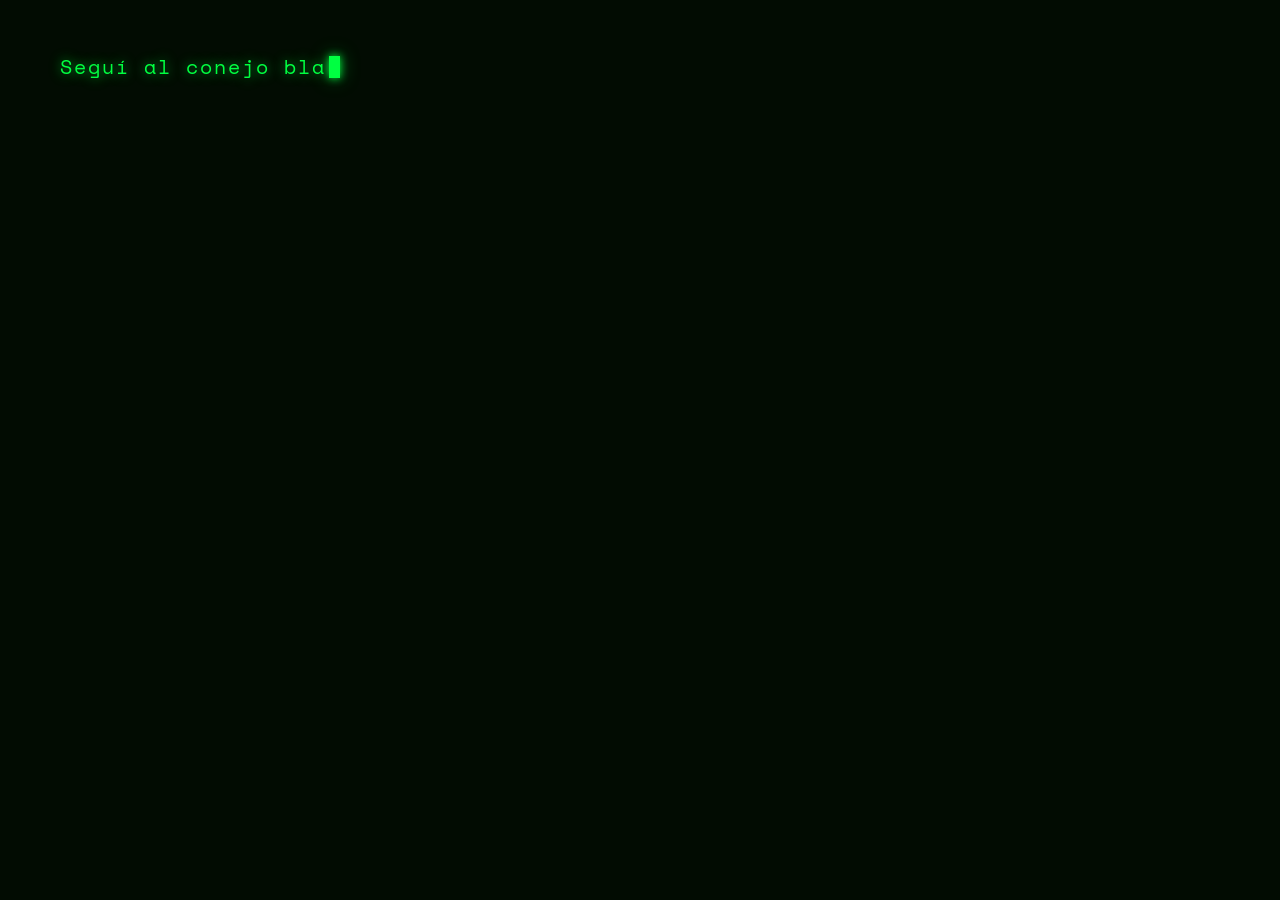
==== index.html @ 3546efac "add more clases to css consistently with better practices" ====
<!DOCTYPE html>
<html lang="es">
<head>
<meta charset="UTF-8">
<meta name="viewport" content="width=device-width, initial-scale=1.0">
<script>
(function () {
  try {
    var want = localStorage.getItem('mr_lang');
    if (!want) return;
    var langAttr = document.documentElement.getAttribute('lang') || '';
    var cur = langAttr.toLowerCase().indexOf('es') === 0 ? 'es' : 'en';
    if (want === cur) return;
    if (want === 'en' && cur === 'es') {
      location.replace('en/index.html');
      return;
    }
    if (want === 'es' && cur === 'en') {
      location.replace('../index.html');
      return;
    }
  } catch (e) {}
})();
</script>
<title>Martín Ramallo — Full Stack Dev & Tech Lead</title>
<meta name="description" content="Martín Ramallo — desarrollador Full Stack y Tech Lead en La Plata. Co-fundador de Adavra. SaaS, IA, DevOps y sistemas end-to-end.">
<link rel="alternate" hreflang="es" href="index.html">
<link rel="alternate" hreflang="en" href="en/index.html">
<link rel="alternate" hreflang="x-default" href="index.html">
<link href="https://fonts.googleapis.com/css2?family=Space+Mono:ital,wght@0,400;0,700;1,400&family=Fraunces:ital,opsz,wght@0,9..144,300;0,9..144,700;0,9..144,900;1,9..144,400&display=swap" rel="stylesheet">
<link rel="stylesheet" href="https://cdnjs.cloudflare.com/ajax/libs/font-awesome/6.7.2/css/all.min.css">
<link rel="stylesheet" href="css/styles.css">
</head>
<body>

<div id="loader">
  <div id="loader-terminal">
    <span id="loader-text"></span><span class="loader-cur"></span>
  </div>
</div>

<div class="cursor" id="cursor"></div>
<div class="cursor-ring" id="cursorRing"></div>

<canvas id="matrix-rain"></canvas>

<div class="lang-switch" role="navigation" aria-label="Idioma">
  <span class="lang-switch__link lang-switch__link--active" lang="es" aria-current="page">ES</span>
  <span class="lang-switch__sep" aria-hidden="true">·</span>
  <a href="en/index.html" hreflang="en" lang="en" class="lang-switch__link" onclick="try{localStorage.setItem('mr_lang','en')}catch(e){}">EN</a>
</div>

<div id="hamburger">
  <span class="hamburger__bar" aria-hidden="true"></span>
  <span class="hamburger__bar" aria-hidden="true"></span>
  <span class="hamburger__bar" aria-hidden="true"></span>
</div>

<div id="side-menu">
  <nav class="side-menu__nav" aria-label="Secciones">
    <ul class="side-menu__list">
      <li class="side-menu__item"><a href="#w0" data-section="0" class="side-menu__link">Home</a></li>
      <li class="side-menu__item"><a href="#w1" data-section="1" class="side-menu__link">Sobre mí</a></li>
      <li class="side-menu__item"><a href="#w2" data-section="2" class="side-menu__link">Stack</a></li>
      <li class="side-menu__item"><a href="#w3" data-section="3" class="side-menu__link">Experiencia</a></li>
      <li class="side-menu__item"><a href="#w4" data-section="4" class="side-menu__link">Proyectos</a></li>
      <li class="side-menu__item"><a href="#w5" data-section="5" class="side-menu__link">Contacto</a></li>
    </ul>
  </nav>
  <div class="menu-footer">miramallo@gmail.com &nbsp;·&nbsp; <a href="https://github.com/tincho1980" target="_blank" rel="noopener noreferrer" style="color:inherit;text-decoration:none;">github.com/tincho1980</a> &nbsp;·&nbsp; La Plata, AR</div>
</div>

<div id="progress">
  <div class="pdot active" data-section="0" title="Home"></div>
  <div class="pdot" data-section="1" title="Sobre mí"></div>
  <div class="pdot" data-section="2" title="Stack"></div>
  <div class="pdot" data-section="3" title="Experiencia"></div>
  <div class="pdot" data-section="4" title="Proyectos"></div>
  <div class="pdot" data-section="5" title="Contacto"></div>
</div>

<div class="coords" id="coords">00 · INIT</div>

<div id="scroll-hint">
  scroll / deslizá
  <svg class="scroll-hint__icon" viewBox="0 0 24 24" aria-hidden="true">
    <path d="M12 5v14M5 12l7 7 7-7"/>
  </svg>
</div>

<div id="viewport">

  <div class="world active" id="w0">
    <div class="hero-content">
      <div class="hero-eyebrow">Full Stack Dev &nbsp;·&nbsp; Tech Lead &nbsp;·&nbsp; La Plata AR</div>
      <div class="hero-avatar">
        <img src="assets/avatar.jpg" alt="Martín Ramallo" width="88" height="88">
      </div>
      <h1 class="hero-name">Martín<br><em>Ramallo</em></h1>
      <p class="hero-desc">
        Co-Founder @ <a href="https://adavra.com" target="_blank" rel="noopener noreferrer" style="color:inherit;text-decoration:none;"><span class="hero-desc__accent">Adavra</span></a> &nbsp;·&nbsp; SaaS &nbsp;·&nbsp; IA &nbsp;·&nbsp; Backend<br>
        Construyo sistemas que funcionan.<br>
        Y también los que nadie más quiso diseñar.
      </p>
      <nav class="hero-ctas" aria-label="Acciones">
        <a href="#w4" data-section="4" class="hero-cta">Ver proyectos</a>
        <a href="#w5" data-section="5" class="hero-cta">Contactame</a>
        <a href="assets/CV%20-%20Mart%C3%ADn%20Ramallo%20(Desarrollo%20web)%20ES.pdf" class="hero-cta hero-cta--file" download="CV-Martin-Ramallo-ES.pdf">Descargar CV</a>
      </nav>
    </div>
    <div class="portal-dot"></div>
  </div>

  <div class="world" id="w1">
    <div class="section-label">Sobre mí</div>
    <div class="about-inner">
      <div class="about-text">
        <p>Soy Desarrollador Full Stack con un camino poco convencional: más de una década dirigiendo operaciones corporativas en España antes de hacer un <strong>pivot total al software</strong>.</p>
        <p>Pienso en sistemas como ingeniero y evalúo el software como director. Cada decisión técnica la tomo con perspectiva de <span class="hl">producto y escala</span>.</p>
        <p>Hoy co-lidero <a href="https://adavra.com" target="_blank" rel="noopener noreferrer" style="color:inherit;text-decoration:none;"><span class="hl">Adavra</span></a>, impulsando nuestro SaaS <a href="https://enfines.com.ar" target="_blank" rel="noopener noreferrer" style="color:inherit;text-decoration:none;"><span class="hl">Enfines</span></a> —orientado a la gestión educativa B2B— y sigo activo como freelancer construyendo soluciones end-to-end.</p>
        <div class="about-flags">
          <span class="flag on">Abierto a propuestas</span>
          <span class="flag on">Freelance</span>
          <span class="flag on">Remoto</span>
          <span class="flag on">EN B2</span>
          <span class="flag on">IT B2</span>
        </div>
      </div>
      <div class="stats-col">
        <div class="stat"><div class="stat-n" data-count="6" data-suffix="+">0</div><div class="stat-l">años en desarrollo</div></div>
        <div class="stat"><div class="stat-n" data-count="12" data-suffix="+">0</div><div class="stat-l">años en dirección</div></div>
        <div class="stat"><div class="stat-n" data-count="1" data-suffix="">0</div><div class="stat-l">SaaS activo</div></div>
      </div>
    </div>
    <div class="portal-dot"></div>
  </div>

  <div class="world" id="w2">
    <div class="section-label">Stack</div>
    <div class="stack-inner">
      <div class="stack-cat">
        <div class="cat-label">Backend & APIs</div>
        <div class="tech-grid">
          <div class="tech-card core"><img class="tech-icon-img" src="assets/techIcons/Node.js.svg" alt="Node.js"><span class="tech-name">Node.js</span></div>
          <div class="tech-card core"><img class="tech-icon-img" src="assets/techIcons/Nest.js.svg" alt="NestJS"><span class="tech-name">NestJS</span></div>
          <div class="tech-card core"><i class="fa-solid fa-folder-tree tech-icon-fa"></i><span class="tech-name">Monorepo</span></div>
          <div class="tech-card core"><img class="tech-icon-img" src="assets/techIcons/Express.svg" alt="Express"><span class="tech-name">Express</span></div>
          <div class="tech-card core"><img class="tech-icon-img" src="assets/techIcons/Django.svg" alt="Django"><span class="tech-name">Django</span></div>
          <div class="tech-card core"><i class="fa-solid fa-plug tech-icon-fa"></i><span class="tech-name">REST APIs</span></div>
          <div class="tech-card core"><img class="tech-icon-img" src="assets/techIcons/Swagger.svg" alt="Swagger"><span class="tech-name">Swagger</span></div>
          <div class="tech-card core"><img class="tech-icon-img" src="assets/techIcons/Jest.svg" alt="Jest"><span class="tech-name">Jest</span></div>
        </div>
      </div>
      <div class="stack-cat">
        <div class="cat-label">Frontend</div>
        <div class="tech-grid">
          <div class="tech-card core"><img class="tech-icon-img" src="assets/techIcons/TypeScript.svg" alt="TypeScript"><span class="tech-name">TypeScript</span></div>
          <div class="tech-card core"><img class="tech-icon-img" src="assets/techIcons/React.svg" alt="React"><span class="tech-name">React</span></div>
          <div class="tech-card core"><img class="tech-icon-img" src="assets/techIcons/Next.js.svg" alt="Next.js"><span class="tech-name">Next.js</span></div>
          <div class="tech-card core"><img class="tech-icon-img" src="assets/techIcons/Vue.js.svg" alt="Vue.js"><span class="tech-name">Vue.js</span></div>
          <div class="tech-card core"><img class="tech-icon-img" src="assets/techIcons/Tailwind%20CSS.svg" alt="Tailwind CSS"><span class="tech-name">Tailwind CSS</span></div>
          <div class="tech-card core"><img class="tech-icon-img" src="assets/techIcons/Sass.svg" alt="Sass"><span class="tech-name">Sass</span></div>
        </div>
      </div>
      <div class="stack-cat">
        <div class="cat-label">DB · Infra · IA</div>
        <div class="tech-grid">
          <div class="tech-card core"><img class="tech-icon-img" src="assets/techIcons/PostgresSQL.svg" alt="PostgreSQL"><span class="tech-name">PostgreSQL</span></div>
          <div class="tech-card core"><img class="tech-icon-img" src="assets/techIcons/MongoDB.svg" alt="MongoDB"><span class="tech-name">MongoDB</span></div>
          <div class="tech-card core"><img class="tech-icon-img" src="assets/techIcons/MySQL.svg" alt="MySQL"><span class="tech-name">MySQL</span></div>
          <div class="tech-card core"><img class="tech-icon-img" src="assets/techIcons/AWS.svg" alt="AWS"><span class="tech-name">AWS</span></div>
          <div class="tech-card core"><i class="fa-brands fa-cloudflare tech-icon-fa" style="color:#F48120"></i><span class="tech-name">Cloudflare</span></div>
          <div class="tech-card core"><img class="tech-icon-img" src="assets/techIcons/railway.svg" alt="Railway"><span class="tech-name">Railway</span></div>
          <div class="tech-card core"><i class="fa-solid fa-diagram-project tech-icon-fa" style="color:#EA4B71"></i><span class="tech-name">n8n</span></div>
          <div class="tech-card core"><img class="tech-icon-img" src="assets/techIcons/ai-integration.svg" alt="AI Integration"><span class="tech-name">AI Integration</span></div>
          <div class="tech-card core"><img class="tech-icon-img" src="assets/techIcons/supabase-logo-icon.svg" alt="Supabase"><span class="tech-name">Supabase</span></div>
          <a class="tech-card core" href="https://github.com/tincho1980" target="_blank" rel="noopener noreferrer"><img class="tech-icon-img" src="assets/techIcons/GitHub.svg" alt="GitHub"><span class="tech-name">Git / GitHub</span></a>
        </div>
      </div>
    </div>
    <div class="portal-dot"></div>
  </div>

  <div class="world" id="w3">
    <div class="section-label">Experiencia</div>
    <div class="exp-inner">
      <div class="exp-row">
        <div>
          <div class="exp-period">2026 — presente</div>
          <div class="exp-co"><a href="https://adavra.com" target="_blank" rel="noopener noreferrer">Adavra</a></div>
          <a class="exp-mail" href="mailto:info@adavra.com">info@adavra.com</a>
        </div>
        <div>
          <div class="exp-role">Co-Founder & <em>Tech Lead</em></div>
          <p class="exp-desc">Arquitectura y desarrollo de <a href="https://enfines.com.ar" target="_blank" rel="noopener noreferrer" style="color:inherit;text-decoration:none;">Enfines</a>, SaaS B2B para gestión educativa. Monorepo NestJS con módulos reutilizables, infraestructura completa e integración de IA para dashboards con consultas generadas automáticamente.</p>
          <div class="exp-tags">
            <div class="exp-tag-icon" title="NestJS"><img src="assets/techIcons/Nest.js.svg" alt="NestJS"></div>
            <div class="exp-tag-icon" title="TypeScript"><img src="assets/techIcons/TypeScript.svg" alt="TypeScript"></div>
            <div class="exp-tag-icon" title="AI Integration"><img src="assets/techIcons/ai-integration.svg" alt="AI"></div>
            <div class="exp-tag-icon" title="PostgreSQL"><img src="assets/techIcons/PostgresSQL.svg" alt="PostgreSQL"></div>
            <div class="exp-tag-icon" title="DevOps"><i class="fa-solid fa-server tech-icon-fa"></i></div>
            <div class="exp-tag-icon" title="SaaS"><i class="fa-solid fa-cloud tech-icon-fa"></i></div>
          </div>
        </div>
      </div>
      <div class="exp-row">
        <div>
          <div class="exp-period">2023 — presente</div>
          <div class="exp-co">Freelance</div>
          <a class="exp-mail" href="mailto:miramallo@gmail.com">miramallo@gmail.com</a>
        </div>
        <div>
          <div class="exp-role">Full Stack <em>Developer</em></div>
          <p class="exp-desc">Soluciones end-to-end para fotografía, catering, inmobiliarias y organismos gubernamentales. Del código a la infraestructura en producción, con integraciones a sistemas legacy.</p>
          <div class="exp-tags">
            <div class="exp-tag-icon" title="Next.js"><img src="assets/techIcons/Next.js.svg" alt="Next.js"></div>
            <div class="exp-tag-icon" title="Vue.js"><img src="assets/techIcons/Vue.js.svg" alt="Vue.js"></div>
            <div class="exp-tag-icon" title="Django"><img src="assets/techIcons/Django.svg" alt="Django"></div>
            <div class="exp-tag-icon" title="Node.js"><img src="assets/techIcons/Node.js.svg" alt="Node.js"></div>
          </div>
        </div>
      </div>
      <div class="exp-row">
        <div>
          <div class="exp-period">2021 — 2023</div>
          <div class="exp-co"><a href="https://www.instagram.com/devtionit/?hl=es-la" target="_blank" rel="noopener noreferrer">Devtion IT</a></div>
        </div>
        <div>
          <div class="exp-role">Full Stack <em>Developer</em></div>
          <p class="exp-desc">Frontend y backend para Ellie Care, RedLink y Campar. Stack MERN, integraciones relacionales y manejo de requerimientos complejos por cliente.</p>
          <div class="exp-tags">
            <div class="exp-tag-icon" title="React"><img src="assets/techIcons/React.svg" alt="React"></div>
            <div class="exp-tag-icon" title="Node.js"><img src="assets/techIcons/Node.js.svg" alt="Node.js"></div>
            <div class="exp-tag-icon" title="MongoDB"><img src="assets/techIcons/MongoDB.svg" alt="MongoDB"></div>
            <div class="exp-tag-icon" title="PostgreSQL"><img src="assets/techIcons/PostgresSQL.svg" alt="PostgreSQL"></div>
          </div>
        </div>
      </div>
      <div class="exp-row exp-row--muted">
        <div>
          <div class="exp-period">2006 — 2018</div>
          <div class="exp-co"><a href="https://zthotels.com/" target="_blank" rel="noopener noreferrer">ZT Hotels</a> · España</div>
          <a class="exp-mail" href="mailto:booking@zthotels.com">booking@zthotels.com</a>
        </div>
        <div>
          <div class="exp-role">Director <em>Corporativo</em></div>
          <p class="exp-desc">Operaciones de 7 hoteles en España, reportando al CEO. Gestión de equipos multidisciplinarios, optimización de rentabilidad y diseño de procesos a escala.</p>
          <div class="exp-tags">
            <div class="exp-tag-icon" title="Liderazgo"><i class="fa-solid fa-users tech-icon-fa"></i></div>
            <div class="exp-tag-icon" title="Operaciones"><i class="fa-solid fa-gears tech-icon-fa"></i></div>
            <div class="exp-tag-icon" title="Estrategia"><i class="fa-solid fa-chess tech-icon-fa"></i></div>
          </div>
        </div>
      </div>
    </div>
    <div class="portal-dot"></div>
  </div>

  <div class="world" id="w4">
    <div class="section-label">Proyectos</div>
    <div class="proj-scene">
      <div class="proj-carousel-wrap">
        <button type="button" class="proj-nav proj-nav--prev" aria-label="Proyectos anteriores">
          <i class="fa-solid fa-chevron-left" aria-hidden="true"></i>
        </button>
        <div class="proj-carousel-outer" id="proj-carousel">
        <div class="proj-track" id="proj-track">

          <div class="proj-card">
            <div class="proj-card-img">
              <img src="assets/mocks/enfines_mockup.webp" alt="Enfines">
              <div class="proj-card-overlay">
                <a href="https://enfines.com.ar" target="_blank" rel="noopener noreferrer" class="proj-visit">Ver proyecto ↗</a>
              </div>
            </div>
            <div class="proj-card-body">
              <div class="proj-n">01 —</div>
              <div class="proj-name">Enfines</div>
              <p class="proj-desc">SaaS B2B para gestión integral de organizaciones educativas. Dashboard con IA que genera reportes dinámicos.</p>
              <div class="proj-tech">NestJS · Next.js · PostgreSQL · AI</div>
            </div>
          </div>

          <div class="proj-card">
            <div class="proj-card-img">
              <img src="assets/mocks/vanguardia.webp" alt="Vanguardia by Negrovski">
              <div class="proj-card-overlay proj-card-overlay--private">
                <a href="https://www.vanguardiaboudoir.com.ar/" target="_blank" rel="noopener noreferrer" class="proj-visit">Ver proyecto ↗</a>
              </div>
            </div>
            <div class="proj-card-body">
              <div class="proj-n">02 —</div>
              <div class="proj-name">Vanguardia by Negrovski</div>
              <p class="proj-desc">Sitio de marca fotográfica con infraestructura completa: dominio, DNS y correo transaccional.</p>
              <div class="proj-tech">Next.js · Resend · Cloudflare</div>
            </div>
          </div>

          <div class="proj-card">
            <div class="proj-card-img">
              <img src="assets/mocks/catering.webp" alt="Catering SaaS">
              <div class="proj-card-overlay proj-card-overlay--private">
                <span class="proj-private">Proyecto privado</span>
              </div>
            </div>
            <div class="proj-card-body">
              <div class="proj-n">03 —</div>
              <div class="proj-name">Catering SaaS</div>
              <p class="proj-desc">Gestión logística, menús e integración con sistema contable legacy para empresa de catering.</p>
              <div class="proj-tech">Vue.js · Node.js · PostgreSQL</div>
            </div>
          </div>

          <div class="proj-card">
            <div class="proj-card-img">
              <img src="assets/mocks/heat_map.webp" alt="FinEs Mapa Interactivo">
              <div class="proj-card-overlay proj-card-overlay--private">
                <span class="proj-private">Proyecto privado</span>
              </div>
            </div>
            <div class="proj-card-body">
              <div class="proj-n">04 —</div>
              <div class="proj-name">FinEs Mapa Interactivo</div>
              <p class="proj-desc">Visualización de datos gubernamentales con geolocalización para el programa FinEs.</p>
              <div class="proj-tech">Django · Python · PostgreSQL · GIS</div>
            </div>
          </div>

          <div class="proj-card">
            <div class="proj-card-img">
              <img src="assets/mocks/inmobiliaria.webp" alt="PropAdmin">
              <div class="proj-card-overlay proj-card-overlay--private">
                <span class="proj-private">Proyecto privado</span>
              </div>
            </div>
            <div class="proj-card-body">
              <div class="proj-n">05 —</div>
              <div class="proj-name">PropAdmin</div>
              <p class="proj-desc">Administración de inmobiliarias y gestión operativa de alquileres con panel dual.</p>
              <div class="proj-tech">Node.js · React · PostgreSQL</div>
            </div>
          </div>

          <div class="proj-card">
            <div class="proj-card-img">
              <img src="assets/mocks/gatito_gramatico.webp" alt="Gatito Gramático">
              <div class="proj-card-overlay">
                <a href="https://gatito-gramatico.netlify.app/" target="_blank" rel="noopener noreferrer" class="proj-visit">Ver proyecto ↗</a>
              </div>
            </div>
            <div class="proj-card-body">
              <div class="proj-n">06 —</div>
              <div class="proj-name">Gatito Gramático</div>
              <p class="proj-desc">Web educativa y lúdica para practicar gramática. IA define el contenido de cada juego y evalúa las respuestas.</p>
              <div class="proj-tech">React · AI · Netlify</div>
            </div>
          </div>

        </div>
        </div>
        <button type="button" class="proj-nav proj-nav--next" aria-label="Proyectos siguientes">
          <i class="fa-solid fa-chevron-right" aria-hidden="true"></i>
        </button>
      </div>
      <a class="proj-github-link" href="https://github.com/tincho1980" target="_blank" rel="noopener noreferrer">
        <i class="fa-brands fa-github"></i>&nbsp; github.com/tincho1980
      </a>
    </div>
    <div class="portal-dot"></div>
  </div>

  <div class="world" id="w5">
    <div class="section-label">Contacto</div>
    <div class="contact-inner">
      <div class="contact-left">
        <div class="contact-big">¿Tenés un<br>proyecto <em>en mente?</em></div>
        <div><a href="mailto:miramallo@gmail.com" class="contact-email">→ miramallo@gmail.com</a></div>
        <div class="contact-links">
          <a href="https://github.com/tincho1980" target="_blank" rel="noopener noreferrer" class="clink">GitHub</a>
          <a href="https://linkedin.com/in/mramallo" target="_blank" rel="noopener noreferrer" class="clink">LinkedIn</a>
        </div>
        <div class="contact-meta">
          La Plata, Buenos Aires, Argentina<br>
          Español nativo &nbsp;·&nbsp; English B2 &nbsp;·&nbsp; Italiano B2<br>
          Abierto a propuestas · Freelance · Remoto
        </div>
      </div>
      <div class="contact-right">
        <form class="contact-form" novalidate>
          <div class="cf-field">
            <label class="cf-label" for="cf-nombre">Nombre</label>
            <input class="cf-input" type="text" id="cf-nombre" name="from_name" autocomplete="name" required>
          </div>
          <div class="cf-field">
            <label class="cf-label" for="cf-email">Email</label>
            <input class="cf-input" type="email" id="cf-email" name="email" autocomplete="email" required>
          </div>
          <div class="cf-field">
            <label class="cf-label" for="cf-mensaje">Mensaje</label>
            <textarea class="cf-input cf-textarea" id="cf-mensaje" name="message" rows="4" required></textarea>
          </div>
          <button class="cf-submit" type="submit">Enviar →</button>
          <p class="cf-feedback" aria-live="polite"></p>
        </form>
      </div>
    </div>
  </div>

</div>

<footer class="site-footer" role="contentinfo">
  <p class="site-footer__inner">
    Hecho con <span class="footer-heart" role="img" aria-label="amor">♥</span> por <a class="site-footer__link" href="https://www.linkedin.com/in/mramallo" target="_blank" rel="noopener noreferrer">Martín Ramallo</a>.
  </p>
</footer>

<script src="js/scripts.js" defer></script>
</body>
</html>
---- css/styles.css ----
/* Portfolio site: Matrix-inspired palette, full-viewport sections, custom cursor. */

*,*::before,*::after{margin:0;padding:0;box-sizing:border-box;}

/* Color, type, and shared tokens. */
:root {
  --bg: #020c02;
  --matrix: #00ff41;
  --matrix-dim: #00aa2a;
  --matrix-dark: #004410;
  --cyan: #00e5cc;
  --cyan-dim: #009988;
  --white: #e8ffe8;
  --muted: #2a5c2a;
  --serif: 'Fraunces', Georgia, serif;
  --mono: 'Space Mono', 'Courier New', monospace;
}

/* 62.5% of 16px => 10px on html; 1rem === 10px for sizing math (vw in clamp unchanged). */
html {
  font-size: 62.5%;
}

/* Restore ~16px inherited size; `rem` in rules still uses root (10px per 1rem). */
body {
  font-size: 1.6rem;
}

/* Full-screen app shell: no page scroll, system cursor hidden (JS draws one). */
html, body {
  width: 100%; height: 100%;
  overflow: hidden;
  background: var(--bg);
  color: var(--white);
  cursor: none;
}

/* Dot + ring follow pointer; `.cursor--hidden` toggled when pointer leaves window. */
.cursor { position:fixed; width:1rem; height:1rem; background:var(--matrix); border-radius:50%; pointer-events:none; z-index:9999; transform:translate(-50%,-50%); transition:width .2s,height .2s,opacity .15s ease,visibility .15s; mix-blend-mode:screen; box-shadow:0 0 0.8rem var(--matrix); }
.cursor-ring { position:fixed; width:3.4rem; height:3.4rem; border:1px solid var(--matrix); border-radius:50%; pointer-events:none; z-index:9998; transform:translate(-50%,-50%); transition:all .25s cubic-bezier(.25,.8,.25,1),opacity .15s ease,visibility .15s; mix-blend-mode:screen; }
.cursor.cursor--hidden,
.cursor-ring.cursor--hidden {
  opacity: 0;
  visibility: hidden;
}

/* Canvas layer behind content; opacity driven by JS during intro. */
#matrix-rain {
  position: fixed; inset: 0; z-index: 0;
  opacity: 0.2; pointer-events: none;
}

/* Mobile nav trigger; `.open` rotates bars into an X. */
#hamburger {
  position: fixed; z-index: 1000;
  top: 3.6rem; left: 3.6rem;
  display: flex; flex-direction: column; gap: 0.7rem;
  padding: 1.2rem;
  transition: transform .3s ease;
}
#hamburger:hover { transform: scale(1.08); }
#hamburger .hamburger__bar {
  display: block; width: 3rem; height: 0.15rem;
  background: var(--matrix);
  transition: all .35s ease;
  box-shadow: 0 0 0.8rem var(--matrix);
}
#hamburger.open { transform: rotate(0deg); }
#hamburger.open .hamburger__bar:nth-child(1) { transform: rotate(45deg) translate(0.6rem, 0.6rem); }
#hamburger.open .hamburger__bar:nth-child(2) { opacity: 0; transform: translateX(-1rem); }
#hamburger.open .hamburger__bar:nth-child(3) { transform: rotate(-45deg) translate(0.6rem, -0.6rem); }

.lang-switch {
  position: fixed; z-index: 1000;
  top: 3.6rem; right: 3.6rem;
  display: flex; align-items: center; gap: 1rem;
  font-family: var(--mono); font-size: 1.1rem; letter-spacing: 0.14em;
}
.lang-switch__link {
  color: var(--muted); text-decoration: none;
  transition: color .2s ease, text-shadow .2s ease;
}
.lang-switch__link:hover {
  color: var(--matrix);
  text-shadow: 0 0 1rem rgba(0,255,65,0.35);
}
.lang-switch__link--active {
  color: var(--matrix); pointer-events: none;
}
.lang-switch__sep {
  color: var(--matrix-dark); user-select: none;
}

/* Site credit: in document flow on mobile; fixed strip on desktop (no layout-scroll). */
.site-footer {
  position: relative;
  width: 100%;
  z-index: 400;
  padding: 1.6rem 2rem calc(1.6rem + env(safe-area-inset-bottom, 0px));
  text-align: center;
  font-family: var(--mono);
  font-size: 1rem;
  letter-spacing: 0.1em;
  color: var(--muted);
  background: rgba(2, 12, 2, 0.94);
  border-top: 1px solid var(--matrix-dark);
  pointer-events: none;
}
html:not(.layout-scroll) .site-footer {
  position: fixed;
  bottom: 0;
  left: 0;
  right: 0;
  border-top: none;
  background: linear-gradient(to top, rgba(2, 12, 2, 0.96) 0%, rgba(2, 12, 2, 0.55) 65%, transparent 100%);
}
.site-footer__inner {
  margin: 0;
  line-height: 1.6;
}
.site-footer__link {
  pointer-events: auto;
  color: var(--matrix-dim);
  text-decoration: none;
  transition: color 0.2s ease, text-shadow 0.2s ease;
}
.site-footer__link:hover {
  color: var(--matrix);
  text-shadow: 0 0 1.2rem rgba(0, 255, 65, 0.28);
}
.footer-heart {
  display: inline-block;
  color: #e63946;
  margin: 0 0.12em;
  vertical-align: -0.08em;
  line-height: 1;
  font-size: 1.15em;
  transform-origin: 50% 55%;
  will-change: transform;
  /* `linear`: each segment hits keyframe values; easing on shorthand smothers small scales on tiny type. */
  animation: footerHeartBeat 2.4s linear infinite;
}
/* Lub–dub: two quick beats, long rest. Scale + glow so it reads at 10px body size. */
@keyframes footerHeartBeat {
  0%, 28%, 100% {
    transform: scale(1) translateZ(0);
    text-shadow: 0 0 0.5rem rgba(230, 57, 70, 0.4);
  }
  3% {
    transform: scale(1.28) translateZ(0);
    text-shadow: 0 0 1.6rem rgba(230, 57, 70, 0.95);
  }
  7% {
    transform: scale(1) translateZ(0);
    text-shadow: 0 0 0.5rem rgba(230, 57, 70, 0.4);
  }
  12% {
    transform: scale(1.22) translateZ(0);
    text-shadow: 0 0 1.4rem rgba(230, 57, 70, 0.9);
  }
  18% {
    transform: scale(1) translateZ(0);
    text-shadow: 0 0 0.5rem rgba(230, 57, 70, 0.4);
  }
}
@media (prefers-reduced-motion: reduce) {
  .footer-heart { animation: none; }
}

/* Full-screen overlay; links stagger in when `.open`. */
#side-menu {
  position: fixed; inset: 0; z-index: 900;
  background: rgba(2,12,2,0.97);
  display: flex; align-items: center; justify-content: center;
  opacity: 0; pointer-events: none;
  transition: opacity .4s ease;
  border: 1px solid var(--matrix-dark);
}
#side-menu.open { opacity: 1; pointer-events: all; }
#side-menu .side-menu__list { list-style: none; text-align: center; }
#side-menu .side-menu__item { margin: 2.4rem 0; overflow: hidden; }
#side-menu .side-menu__link {
  font-family: var(--mono);
  font-size: clamp(4.8rem, 7vw, 6.4rem);
  font-weight: 900; font-style: italic;
  color: var(--white); text-decoration: none;
  letter-spacing: -0.02em; display: inline-block;
  opacity: 0; transform: translateY(3.2rem);
  transition: opacity .45s ease, transform .45s ease, color .2s ease;
}
#side-menu.open .side-menu__link { opacity: 1; transform: translateY(0); }
#side-menu .side-menu__item:nth-child(1) .side-menu__link { transition-delay: .07s; }
#side-menu .side-menu__item:nth-child(2) .side-menu__link { transition-delay: .14s; }
#side-menu .side-menu__item:nth-child(3) .side-menu__link { transition-delay: .21s; }
#side-menu .side-menu__item:nth-child(4) .side-menu__link { transition-delay: .28s; }
#side-menu .side-menu__item:nth-child(5) .side-menu__link { transition-delay: .35s; }
#side-menu .side-menu__item:nth-child(6) .side-menu__link { transition-delay: .42s; }
#side-menu .side-menu__link:hover { color: var(--matrix); text-shadow: 0 0 3rem rgba(0,255,65,0.5); }
.menu-footer {
  position: absolute; bottom: 4.4rem; left: 0; right: 0;
  text-align: center; font-family: var(--mono); font-size: 1.1rem;
  color: var(--muted); letter-spacing: 0.12em;
}

/* Vertical section dots; `.pdot.active` marks current world. */
#progress {
  position: fixed; right: 3.2rem; top: 50%; transform: translateY(-50%);
  z-index: 500; display: flex; flex-direction: column; gap: 1.2rem;
  align-items: flex-end;
}
.pdot {
  width: 0.5rem; height: 0.5rem; border-radius: 50%;
  background: var(--matrix-dark); border: 1px solid var(--matrix-dark);
  transition: all .3s ease;
  position: relative; flex-shrink: 0;
}
.pdot::before {
  content: attr(title);
  position: absolute;
  right: calc(100% + 1rem);
  top: 50%; transform: translateY(-50%);
  font-family: var(--mono); font-size: 0.9rem;
  letter-spacing: 0.12em; text-transform: uppercase;
  color: var(--muted); white-space: nowrap;
  transition: color .3s ease;
  pointer-events: auto;
}
.pdot:hover { background: var(--matrix-dim); border-color: var(--matrix-dim); }
.pdot:hover::before { color: var(--matrix-dim); }
.pdot.active {
  background: var(--matrix); box-shadow: 0 0 1rem var(--matrix);
  border-color: var(--matrix); width: 0.7rem; height: 0.7rem;
}
.pdot.active::before { color: var(--matrix); }

#coords { display: none; }

/* “Scroll” cue; hidden on last section via JS inline opacity. */
#scroll-hint {
  position: fixed; bottom: 5.2rem; left: 50%; transform: translateX(-50%);
  z-index: 500; display: flex; flex-direction: column; align-items: center; gap: 1rem;
  font-family: var(--mono); font-size: 1rem; letter-spacing: 0.15em; text-transform: uppercase;
  color: var(--muted); animation: hintPulse 2.5s ease-in-out infinite;
  transition: opacity .5s ease;
}
/* Soft breathing opacity on the scroll hint label. */
@keyframes hintPulse { 0%,100%{opacity:.4} 50%{opacity:.9} }
/* Vertical nudge on the hint chevron. */
@keyframes bounceDown { 0%,100%{transform:translateY(0)} 50%{transform:translateY(0.7rem)} }

.scroll-hint__icon {
  width: 2rem;
  height: 2rem;
  fill: none;
  stroke: var(--matrix-dim);
  stroke-width: 1.5;
  stroke-linecap: round;
  stroke-linejoin: round;
  animation: bounceDown 2s ease-in-out infinite;
}

/* Main content stack above rain; one `.world` is `.active` at a time. */
#viewport { position: fixed; inset: 0; z-index: 10; overflow: hidden; }

.world {
  position: absolute; inset: 0;
  display: flex; align-items: center; justify-content: center;
  opacity: 0; pointer-events: none;
  will-change: transform, opacity;
  transition: none;
}
.world.active { opacity: 1; pointer-events: all; }

.portal-dot {
  position: absolute; bottom: 7.2rem; left: 50%; transform: translateX(-50%);
  width: 0.6rem; height: 0.6rem; border-radius: 50%;
  background: var(--matrix);
  box-shadow: 0 0 1.4rem var(--matrix), 0 0 2.8rem rgba(0,255,65,0.35);
  animation: portalPulse 2s ease-in-out infinite;
  pointer-events: none; z-index: 5;
}
/* Hero “portal” dot: scale + glow pulse. */
@keyframes portalPulse {
  0%,100%{ transform:translateX(-50%) scale(1); box-shadow:0 0 1rem var(--matrix),0 0 2rem rgba(0,255,65,0.3); }
  50%{ transform:translateX(-50%) scale(1.4); box-shadow:0 0 2rem var(--matrix),0 0 4rem rgba(0,255,65,0.5); }
}

/* Per-section title in the top-left of each world. */
.section-label {
  position: absolute; top: 4.4rem; left: 11.2rem;
  font-family: var(--mono); font-size: 1.6rem; letter-spacing: 0.2em;
  text-transform: uppercase; color: var(--matrix);
}

/* Dense sections: reserve space under the floating title so “Backend & APIs” / headline don’t overlap. */
@media (min-width: 769px) {
  #w2.world,
  #w5.world {
    padding-top: 8.8rem;
    box-sizing: border-box;
  }
}

/* Landing: avatar, name stack, CTAs. */
.hero-content { text-align: center; position: relative; z-index: 2; padding: 0 2rem; }

.hero-avatar {
  display: inline-block;
  width: 8.8rem; height: 8.8rem;
  border-radius: 50%;
  overflow: hidden;
  margin-top: 2.4rem;
  margin-bottom: 2rem;
  border: 1px solid rgba(0,255,65,0.25);
  box-shadow: 0 0 1.8rem rgba(0,255,65,0.12), 0 0 0 0.4rem rgba(0,255,65,0.05);
  transition: box-shadow .4s ease, border-color .4s ease;
}

.hero-avatar img {
  width: 8.8rem; height: 8.8rem;
  object-fit: cover; object-position: center 70%;
  transform: scale(1.35);
  transform-origin: center 25%;
  filter: grayscale(30%) brightness(0.88);
  transition: filter .4s ease;
}

.hero-eyebrow {
  font-family: var(--mono); font-size: 1.1rem;
  letter-spacing: 0.2em; text-transform: uppercase;
  color: var(--cyan); margin-bottom: 3.2rem;
  display: flex; align-items: center; justify-content: center; gap: 1.4rem;
}
.hero-eyebrow::before, .hero-eyebrow::after {
  content: ''; width: 3.6rem; height: 1px;
  background: var(--cyan); box-shadow: 0 0 0.8rem var(--cyan);
}

.hero-name {
  font-family: var(--serif);
  font-size: clamp(6.4rem, 10vw, 13rem);
  font-weight: 900; line-height: 0.9; letter-spacing: -0.03em;
  color: var(--white); margin-bottom: 2rem;
  text-shadow: 0 0 6rem rgba(0,255,65,0.1);
}
.hero-name em {
  font-style: italic; font-weight: 300;
  color: var(--matrix);
  text-shadow: 0 0 4rem rgba(0,255,65,0.45);
}

.hero-desc {
  font-family: var(--mono); font-size: 1.3rem;
  color: var(--matrix-dim); letter-spacing: 0.04em;
  margin-bottom: 1.6rem; line-height: 1.9;
}
.hero-desc__accent { color: var(--cyan); }

.hero-ctas {
  display: flex; flex-wrap: wrap; justify-content: center; gap: 1.4rem;
  margin-top: 4rem;
}
.hero-cta {
  font-family: var(--mono); font-size: 1.1rem;
  padding: 1.2rem 0;
  border: none; color: rgba(200,255,200,0.55);
  text-decoration: none; letter-spacing: 0.1em; text-transform: uppercase;
  transition: color .25s ease;
  display: inline-flex; align-items: center;
  outline: none;
}
.hero-cta::before { content: '['; margin-right: 1.4rem; color: var(--matrix-dark); transition: color .25s ease, text-shadow .25s ease; }
.hero-cta::after  { content: ']'; margin-left: 1.4rem;  color: var(--matrix-dark); transition: color .25s ease, text-shadow .25s ease; }
.hero-cta:hover, .hero-cta:focus-visible { color: var(--matrix); }
.hero-cta:hover::before, .hero-cta:focus-visible::before,
.hero-cta:hover::after,  .hero-cta:focus-visible::after {
  color: var(--matrix); text-shadow: 0 0 1rem rgba(0,255,65,0.5);
}
.hero-cta--file { color: var(--cyan-dim); }
.hero-cta--file::before, .hero-cta--file::after { color: rgba(0,229,204,0.3); }
.hero-cta--file:hover, .hero-cta--file:focus-visible { color: var(--cyan); }
.hero-cta--file:hover::before, .hero-cta--file:focus-visible::before,
.hero-cta--file:hover::after,  .hero-cta--file:focus-visible::after {
  color: var(--cyan); text-shadow: 0 0 1rem rgba(0,229,204,0.5);
}

/* About: prose + animated stats column. */
.about-inner {
  display: grid;
  grid-template-columns: minmax(0, 1fr) auto;
  gap: clamp(4rem, 6vw, 8rem);
  align-items: start;
  max-width: 94rem;
  width: min(94rem, 90%);
  margin-inline: auto;
  padding-top: 2rem;
}
.about-text { min-width: 0; }
.about-text p {
  font-family: var(--serif); font-size: 1.6rem;
  line-height: 1.85; color: rgba(200,255,200,0.65);
  margin-bottom: 2rem;
}
.about-text strong { color: var(--white); }
.about-text .hl { color: var(--matrix); font-style: italic; }
.about-flags { display: flex; gap: 0.8rem; flex-wrap: wrap; margin-top: 2.8rem; }
.flag {
  font-family: var(--mono); font-size: 1rem; padding: 0.5rem 1.2rem;
  border: 1px solid var(--matrix-dark); color: var(--muted);
  letter-spacing: 0.08em; text-transform: uppercase;
}
.flag.on { border-color: var(--cyan-dim); color: var(--cyan); }

.stats-col {
  display: flex;
  flex-direction: column;
  gap: 4rem;
  min-width: 0;
}
.stat { border-left: 0.2rem solid var(--matrix); padding-left: 2.2rem; }
.stat-n {
  font-family: var(--serif); font-size: 6.8rem; font-weight: 900;
  line-height: 1; color: var(--matrix);
  text-shadow: 0 0 2.4rem rgba(0,255,65,0.35);
  letter-spacing: -0.03em;
  font-variant-numeric: tabular-nums;
}
.stat-l {
  font-family: var(--mono); font-size: 1rem;
  letter-spacing: 0.12em; text-transform: uppercase;
  color: var(--muted); margin-top: 0.6rem;
}

/* Skills grouped by category with `.tech-card` grid. */
.stack-inner { max-width: 92rem; width: 90%; }
.stack-cat { margin-bottom: 3.2rem; }
.cat-label {
  font-family: var(--mono); font-size: 1rem;
  letter-spacing: 0.2em; text-transform: uppercase;
  color: var(--matrix); margin-bottom: 1.4rem;
  display: flex; align-items: center; gap: 1.4rem;
}
.cat-label::after { content: ''; flex: 1; height: 1px; background: var(--matrix-dark); }
.tech-grid { display: flex; flex-wrap: wrap; gap: 1rem; }

/* Light “tile” links; `.core` highlights primary stack items. */
.tech-card {
  display: flex; flex-direction: column;
  align-items: center; justify-content: flex-start; gap: 0.9rem;
  width: 8.2rem; padding: 1.4rem 0.8rem 1.1rem;
  background: #fff;
  border: 1px solid rgba(0,0,0,0.1);
  color: #222;
  text-decoration: none;
  position: relative; overflow: hidden;
  transition: transform .2s ease, box-shadow .2s ease, opacity .2s ease;
  opacity: 0.6;
}
.tech-card:hover {
  transform: translateY(-0.2rem);
  box-shadow: 0 0.6rem 1.8rem rgba(0,0,0,0.14);
  opacity: 1;
}
.tech-icon-img {
  width: 3.4rem; height: 3.4rem;
  object-fit: contain; display: block;
}
.tech-icon-fa {
  font-size: 2.6rem; line-height: 1; display: block;
  color: #555;
}
.tech-name {
  font-family: var(--mono); font-size: 0.85rem;
  letter-spacing: 0.05em; text-transform: uppercase;
  text-align: center; line-height: 1.4; color: #333;
}

.tech-card.core { opacity: 1; }
.tech-card.core::after {
  content: '';
  position: absolute; top: 0; left: 0; right: 0;
  height: 0.2rem; background: var(--matrix);
  box-shadow: 0 0 0.8rem rgba(0,255,65,0.6);
}
.tech-card.core:hover {
  box-shadow: 0 0.6rem 2rem rgba(0,0,0,0.15), 0 0 0 1px rgba(0,255,65,0.3);
}

.tech-card--dark {
  background: #1a1a1a;
  border-color: rgba(255,255,255,0.08);
}
.tech-card--dark .tech-name { color: rgba(220,220,220,0.75); }

/* Timeline rows: period column + role/description. */
.exp-inner { max-width: 88rem; width: 90%; }
.exp-row {
  display: grid; grid-template-columns: 18rem 1fr;
  gap: 4.4rem; padding: 3.8rem 0;
  border-bottom: 1px solid var(--matrix-dark);
}
.exp-row:last-child { border-bottom: none; }
.exp-row--muted { opacity: 0.6; }
.exp-period { font-family: var(--mono); font-size: 1.1rem; color: var(--cyan); letter-spacing: 0.04em; }
.exp-co {
  font-family: var(--mono); font-size: 1rem; letter-spacing: 0.1em;
  text-transform: uppercase; color: var(--matrix); margin-top: 0.6rem;
}
.exp-co a {
  color: inherit; text-decoration: none;
  transition: text-shadow .2s ease;
}
.exp-co a:hover { text-shadow: 0 0 1rem rgba(0,255,65,0.45); }
.exp-mail {
  display: block; font-family: var(--mono); font-size: 0.9rem;
  letter-spacing: 0.08em; color: var(--matrix-dim);
  text-decoration: none; margin-top: 0.5rem;
  transition: color .2s ease;
}
.exp-mail:hover { color: var(--matrix); }
.exp-role { font-family: var(--serif); font-size: 2.4rem; font-weight: 700; margin-bottom: 1rem; color: var(--white); }
.exp-role em { font-style: italic; font-weight: 300; color: var(--matrix); }
.exp-desc { font-family: var(--mono); font-size: 1.1rem; line-height: 1.85; color: rgba(200,255,200,0.45); }
.exp-tags { display: flex; gap: 0.6rem; flex-wrap: wrap; margin-top: 1.4rem; }
.exp-tag-icon {
  display: inline-flex; align-items: center; justify-content: center;
  width: 2.8rem; height: 2.8rem;
  background: #fff; border: 1px solid rgba(0,0,0,0.1);
  border-radius: 30%;
  transition: transform .15s ease, box-shadow .15s ease;
  flex-shrink: 0;
}
.exp-tag-icon:hover {
  transform: translateY(-0.1rem);
  box-shadow: 0 0.3rem 0.8rem rgba(0,0,0,0.15);
}
.exp-tag-icon img { width: 1.5rem; height: 1.5rem; object-fit: contain; display: block; }
.exp-tag-icon .tech-icon-fa { font-size: 1.3rem; color: #555; }

/* ── Projects carousel ────────────────────────────────── */
#w4 { flex-direction: column; justify-content: center; }

.proj-scene {
  width: 100%;
  display: flex; flex-direction: column;
  align-items: center; gap: 2.8rem;
}

.proj-carousel-wrap {
  position: relative;
  width: 100%;
  max-width: 100%;
}

.proj-carousel-outer {
  width: 100%;
  overflow: hidden;
  padding: 1.6rem 0 1.2rem;
  container-type: inline-size;
  container-name: projStage;
}
/* Una card ocupa casi todo el ancho del visor; ~3.6rem por lado para ver el borde de la anterior/siguiente. */
@container projStage (min-width: 0) {
  .proj-track .proj-card {
    width: clamp(24rem, calc(100cqi - 7.2rem), 42rem);
    flex: 0 0 clamp(24rem, calc(100cqi - 7.2rem), 42rem);
    max-width: 42rem;
  }
}

.proj-track {
  display: flex; gap: 2rem;
  width: max-content;
  will-change: transform;
  transform: translate3d(0, 0, 0);
  transition: transform 0.55s cubic-bezier(0.22, 1, 0.36, 1);
}
.proj-track.proj-track--no-trans {
  transition: none;
}

.proj-nav {
  position: absolute;
  top: 50%;
  z-index: 25;
  transform: translateY(-50%);
  width: 4rem;
  height: 4rem;
  padding: 0;
  border: 1px solid var(--matrix-dark);
  background: rgba(2, 12, 2, 0.92);
  color: var(--matrix-dim);
  cursor: pointer;
  display: flex;
  align-items: center;
  justify-content: center;
  transition: color .2s ease, border-color .2s ease, box-shadow .2s ease;
}
.proj-nav:hover {
  color: var(--matrix);
  border-color: var(--matrix);
  box-shadow: 0 0 1.6rem rgba(0, 255, 65, 0.12);
}
.proj-nav:focus-visible {
  outline: 1px solid var(--matrix);
  outline-offset: 2px;
}
.proj-nav:disabled {
  opacity: 0.32;
  cursor: not-allowed;
  pointer-events: none;
}
.proj-nav--prev { left: 0.4rem; }
.proj-nav--next { right: 0.4rem; }
.proj-nav .fa-solid { font-size: 1.2rem; pointer-events: none; }

@media (max-width: 400px) {
  .proj-nav { width: 3.6rem; height: 3.6rem; }
  .proj-nav--prev { left: 0; }
  .proj-nav--next { right: 0; }
}

.proj-card {
  width: 28rem;
  flex-shrink: 0;
  border: 1px solid var(--matrix-dark);
  background: rgba(0,255,65,0.01);
  position: relative; overflow: hidden;
  transition: transform .35s cubic-bezier(.25,.8,.25,1),
              box-shadow .35s ease,
              border-color .3s ease;
}
.proj-card:hover {
  transform: translateY(-1rem) scale(1.025);
  border-color: rgba(0,255,65,0.55);
  box-shadow: 0 1.6rem 4.8rem rgba(0,255,65,0.12), 0 0 0 1px rgba(0,255,65,0.08);
  z-index: 10;
}

.proj-card-img {
  width: 100%;
  height: clamp(15.2rem, 36cqi, 22rem);
  position: relative;
  overflow: hidden;
  background: rgba(0, 0, 0, 0.35);
}
.proj-card-img img {
  width: 100%;
  height: 100%;
  object-fit: contain;
  object-position: center;
  transition: transform 0.45s ease;
  display: block;
}
.proj-card:hover .proj-card-img img {
  transform: scale(1.06);
}

.proj-card-overlay {
  position: absolute; inset: 0;
  background: rgba(2,12,2,0.82);
  display: flex; align-items: center; justify-content: center;
  opacity: 0; transition: opacity .3s ease;
}
.proj-card:hover .proj-card-overlay { opacity: 1; }

.proj-visit {
  font-family: var(--mono); font-size: 1rem;
  color: var(--matrix); text-decoration: none;
  border: 1px solid var(--matrix);
  padding: 0.9rem 2rem;
  letter-spacing: 0.12em; text-transform: uppercase;
  transition: box-shadow .2s ease, background .2s ease;
}
.proj-visit:hover {
  background: rgba(0,255,65,0.07);
  box-shadow: 0 0 2.2rem rgba(0,255,65,0.25);
}

.proj-private {
  font-family: var(--mono); font-size: 0.9rem;
  color: var(--muted); letter-spacing: 0.14em; text-transform: uppercase;
  border: 1px solid var(--matrix-dark); padding: 0.7rem 1.6rem;
}

.proj-card-body {
  padding: 1.6rem 1.8rem 1.8rem;
  position: relative;
}
.proj-card-body::before {
  content: ''; position: absolute; inset: 0;
  background: linear-gradient(160deg, rgba(0,255,65,0.03), transparent 60%);
  opacity: 0; transition: opacity .35s;
  pointer-events: none;
}
.proj-card:hover .proj-card-body::before { opacity: 1; }

.proj-n {
  font-family: var(--mono); font-size: 0.9rem;
  color: var(--matrix-dark); letter-spacing: 0.1em; margin-bottom: 0.8rem;
}
.proj-name {
  font-family: var(--serif); font-size: 1.7rem; font-weight: 700;
  color: var(--white); margin-bottom: 0.8rem; letter-spacing: -0.01em;
  transition: color .25s ease;
}
.proj-card:hover .proj-name { color: var(--matrix); }
.proj-desc {
  font-family: var(--mono); font-size: 0.95rem; line-height: 1.7;
  color: rgba(200,255,200,0.38); margin-bottom: 1.2rem;
}
.proj-tech {
  font-family: var(--mono); font-size: 0.85rem;
  color: var(--cyan-dim); letter-spacing: 0.06em; text-transform: uppercase;
}

.proj-github-link {
  font-family: var(--mono); font-size: 1.1rem; color: var(--matrix);
  text-decoration: none; letter-spacing: 0.1em;
  display: inline-flex; align-items: center; gap: 1rem;
  padding: 1rem 2.6rem;
  border: 1px solid var(--matrix-dark);
  transition: border-color .25s ease, box-shadow .25s ease, color .2s ease;
}
.proj-github-link:hover {
  border-color: var(--matrix);
  box-shadow: 0 0 2rem rgba(0,255,65,0.09);
}

/* Two columns: copy/links + Formspree form (see `scripts.js`). */
.contact-inner {
  max-width: 102rem; width: 90%;
  display: grid; grid-template-columns: 1fr 1fr;
  gap: 8rem; align-items: center;
}
.contact-left { text-align: left; }
.contact-big {
  font-family: var(--serif); font-size: clamp(3.6rem, 5.5vw, 7.2rem);
  font-weight: 900; letter-spacing: -0.02em; line-height: 1;
  margin-bottom: 3.6rem; color: var(--white);
}
.contact-big em {
  font-style: italic; font-weight: 300; color: var(--matrix);
  text-shadow: 0 0 3.6rem rgba(0,255,65,0.45);
}
.contact-email {
  font-family: var(--mono); font-size: 1.4rem; color: var(--cyan);
  text-decoration: none; display: inline-flex; align-items: center;
  gap: 1.2rem; margin-bottom: 3.2rem; letter-spacing: 0.04em;
  transition: text-shadow .2s;
}
.contact-email:hover { text-shadow: 0 0 1.6rem var(--cyan); }
.contact-links { display: flex; gap: 1.4rem; margin-bottom: 3.6rem; }
.clink {
  font-family: var(--mono); font-size: 1.1rem; padding: 1.1rem 2.4rem;
  border: 1px solid var(--matrix-dark); color: rgba(200,255,200,0.55);
  text-decoration: none; letter-spacing: 0.08em; text-transform: uppercase;
  transition: all .25s;
}
.clink:hover { border-color: var(--matrix); color: var(--matrix); box-shadow: 0 0 1.4rem rgba(0,255,65,0.1); }
.contact-meta {
  font-family: var(--mono); font-size: 1rem;
  color: var(--muted); letter-spacing: 0.1em;
  line-height: 2;
}

.contact-form { display: flex; flex-direction: column; gap: 2rem; }
.cf-field { display: flex; flex-direction: column; gap: 0.7rem; }
.cf-label {
  font-family: var(--mono); font-size: 1rem;
  letter-spacing: 0.2em; text-transform: uppercase;
  color: var(--muted);
}
.cf-input {
  font-family: var(--mono); font-size: 1.2rem;
  background: transparent;
  border: 1px solid var(--matrix-dark);
  color: var(--white);
  padding: 1.1rem 1.4rem;
  outline: none;
  letter-spacing: 0.04em;
  transition: border-color .25s, box-shadow .25s;
  resize: none;
  width: 100%;
}
.cf-input:focus {
  border-color: var(--matrix);
  box-shadow: 0 0 1.4rem rgba(0,255,65,0.08);
}
.cf-input::placeholder { color: var(--muted); }
.cf-textarea { min-height: 10rem; }
.cf-submit {
  font-family: var(--mono); font-size: 1.1rem;
  padding: 1.3rem 2.8rem;
  border: 1px solid var(--matrix-dark);
  background: transparent;
  color: rgba(200,255,200,0.55);
  letter-spacing: 0.1em; text-transform: uppercase;
  cursor: pointer;
  align-self: flex-start;
  transition: all .25s;
}
.cf-submit:hover {
  border-color: var(--matrix);
  color: var(--matrix);
  box-shadow: 0 0 1.8rem rgba(0,255,65,0.1);
}
.cf-submit:disabled {
  opacity: 0.45; cursor: not-allowed;
  border-color: var(--matrix-dark); color: rgba(200,255,200,0.3);
  box-shadow: none;
}
.cf-feedback {
  font-family: var(--mono); font-size: 1.1rem;
  letter-spacing: 0.06em; line-height: 1.6;
  min-height: 1.2em;
}
.cf-feedback--ok  { color: var(--matrix); text-shadow: 0 0 1rem rgba(0,255,65,0.35); }
.cf-feedback--err { color: #ff6b6b; }

/* ── Loader: terminal typing; `.hide` fades out ─────────── */
#loader {
  position: fixed; inset: 0; z-index: 99999;
  background: var(--bg);
  display: flex; align-items: flex-start; justify-content: flex-start;
  padding: 5.2rem 6rem;
  transition: opacity 0.9s ease;
}
#loader.hide { opacity: 0; pointer-events: none; }

#loader-terminal {
  font-family: var(--mono);
  font-size: clamp(1.3rem, 1.6vw, 2rem);
  color: var(--matrix);
  letter-spacing: 0.1em;
  text-shadow: 0 0 1.2rem rgba(0,255,65,0.7), 0 0 4rem rgba(0,255,65,0.2);
  display: flex;
  align-items: center;
  min-height: 1.4em;
}

.loader-cur {
  display: inline-block;
  width: 0.55em;
  height: 1.1em;
  background: var(--matrix);
  margin-left: 0.3rem;
  vertical-align: text-bottom;
  box-shadow: 0 0 0.8rem var(--matrix), 0 0 2rem rgba(0,255,65,0.4);
  animation: loaderBlink 0.65s step-end infinite;
}
/* Terminal-style caret blink on the boot loader. */
@keyframes loaderBlink { 0%,100%{opacity:1} 50%{opacity:0} }

/* ── Scroll layout (≤768px + html.layout-scroll): document scroll, stacked sections ── */
html.layout-scroll {
  scroll-behavior: smooth;
}
html.layout-scroll,
html.layout-scroll body {
  height: auto;
  min-height: 100%;
  overflow-x: hidden;
  overflow-y: auto;
  cursor: auto;
}
html.layout-scroll .cursor,
html.layout-scroll .cursor-ring {
  display: none !important;
}
html.layout-scroll #progress,
html.layout-scroll #scroll-hint {
  display: none !important;
}
html.layout-scroll #viewport {
  position: relative;
  inset: auto;
  overflow: visible;
}
html.layout-scroll .world {
  position: relative;
  inset: auto;
  min-height: 100vh;
  min-height: 100dvh;
  opacity: 1 !important;
  pointer-events: auto !important;
  will-change: auto;
  scroll-margin-top: 1.2rem;
  padding-block: clamp(7.2rem, 14vw, 12rem);
  padding-inline: max(2.4rem, env(safe-area-inset-left, 0px)) max(2.4rem, env(safe-area-inset-right, 0px));
  box-sizing: border-box;
}
html.layout-scroll .world .portal-dot {
  display: none;
}
html.layout-scroll #hamburger {
  top: calc(2.8rem + env(safe-area-inset-top, 0px));
  left: calc(2rem + env(safe-area-inset-left, 0px));
}
html.layout-scroll .lang-switch {
  top: calc(2.8rem + env(safe-area-inset-top, 0px));
  right: calc(2rem + env(safe-area-inset-right, 0px));
}
/* Flow the section title so it never overlaps the first line of content (Stack, Contact, etc.). */
html.layout-scroll .world:not(#w0) {
  flex-direction: column;
  align-items: stretch;
  justify-content: flex-start;
}
html.layout-scroll .section-label {
  position: static;
  align-self: flex-start;
  margin-bottom: 1.2rem;
  padding-left: 0;
  padding-right: 0;
  box-sizing: border-box;
  top: auto;
  left: auto;
}
html.layout-scroll .about-inner {
  grid-template-columns: 1fr;
  gap: 4rem;
}
html.layout-scroll .stat-n {
  font-size: clamp(4.2rem, 14vw, 6.8rem);
}
html.layout-scroll .exp-row {
  grid-template-columns: 1fr;
  gap: 1.8rem;
  padding: 2.8rem 0;
}
html.layout-scroll .exp-role {
  font-size: clamp(1.8rem, 5.2vw, 2.4rem);
}
html.layout-scroll .contact-inner {
  grid-template-columns: 1fr;
  gap: 4.8rem;
}
html.layout-scroll .stack-inner {
  margin-inline: auto;
}
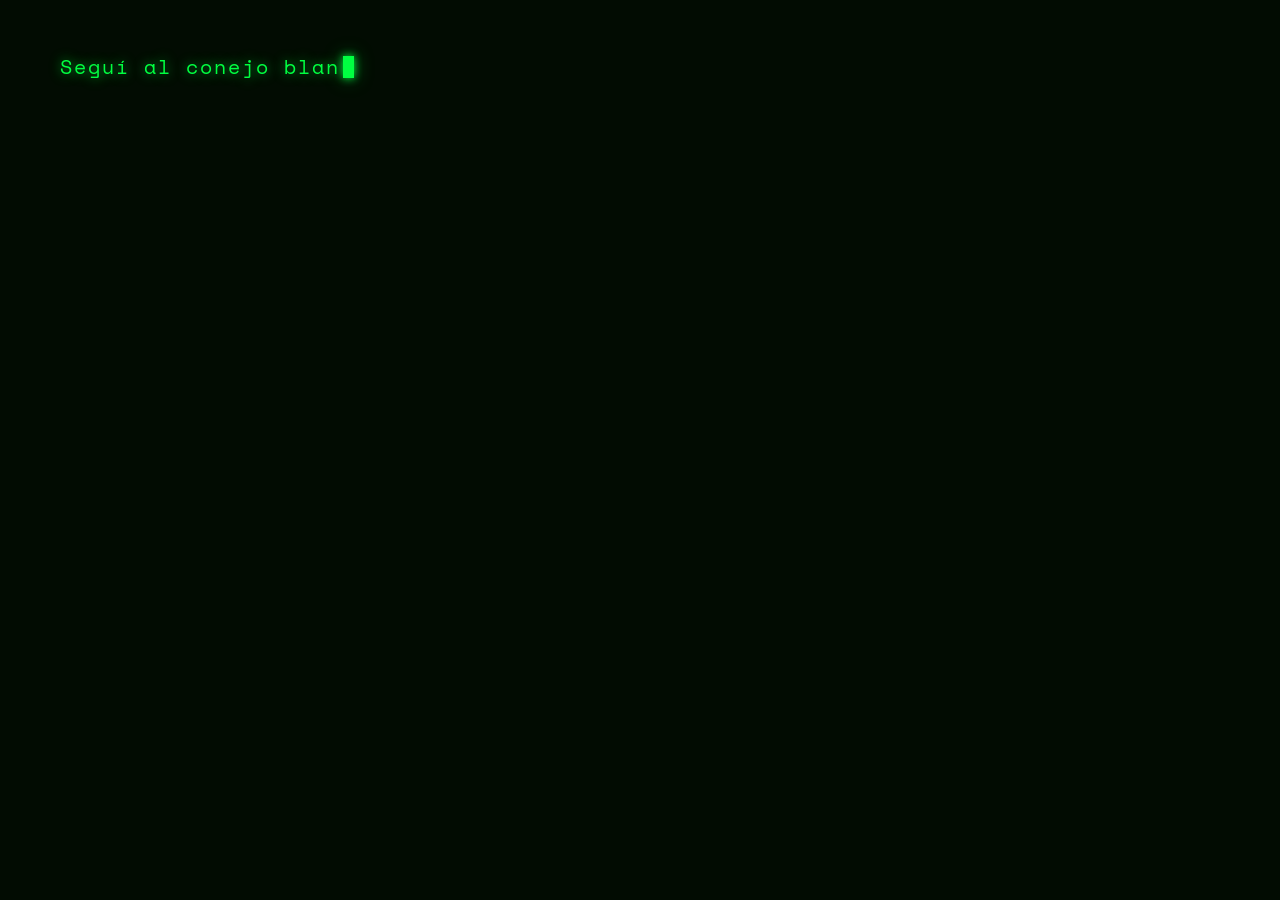
==== commit 492ecf3e: "Merge pull request #15 from tincho1980/8-Incluir-fuentes-de-google-como-recurso-local google fonts i" ====
--- a/index.html
+++ b/index.html
@@ -27,7 +27,6 @@
 <link rel="alternate" hreflang="es" href="index.html">
 <link rel="alternate" hreflang="en" href="en/index.html">
 <link rel="alternate" hreflang="x-default" href="index.html">
-<link href="https://fonts.googleapis.com/css2?family=Space+Mono:ital,wght@0,400;0,700;1,400&family=Fraunces:ital,opsz,wght@0,9..144,300;0,9..144,700;0,9..144,900;1,9..144,400&display=swap" rel="stylesheet">
 <link rel="stylesheet" href="https://cdnjs.cloudflare.com/ajax/libs/font-awesome/6.7.2/css/all.min.css">
 <link rel="stylesheet" href="css/styles.css">
 </head>
@@ -51,20 +50,18 @@
 </div>
 
 <div id="hamburger">
-  <span class="hamburger__bar" aria-hidden="true"></span>
-  <span class="hamburger__bar" aria-hidden="true"></span>
-  <span class="hamburger__bar" aria-hidden="true"></span>
+  <span></span><span></span><span></span>
 </div>
 
 <div id="side-menu">
-  <nav class="side-menu__nav" aria-label="Secciones">
-    <ul class="side-menu__list">
-      <li class="side-menu__item"><a href="#w0" data-section="0" class="side-menu__link">Home</a></li>
-      <li class="side-menu__item"><a href="#w1" data-section="1" class="side-menu__link">Sobre mí</a></li>
-      <li class="side-menu__item"><a href="#w2" data-section="2" class="side-menu__link">Stack</a></li>
-      <li class="side-menu__item"><a href="#w3" data-section="3" class="side-menu__link">Experiencia</a></li>
-      <li class="side-menu__item"><a href="#w4" data-section="4" class="side-menu__link">Proyectos</a></li>
-      <li class="side-menu__item"><a href="#w5" data-section="5" class="side-menu__link">Contacto</a></li>
+  <nav>
+    <ul>
+      <li><a href="#w0" data-section="0">Home</a></li>
+      <li><a href="#w1" data-section="1">Sobre mí</a></li>
+      <li><a href="#w2" data-section="2">Stack</a></li>
+      <li><a href="#w3" data-section="3">Experiencia</a></li>
+      <li><a href="#w4" data-section="4">Proyectos</a></li>
+      <li><a href="#w5" data-section="5">Contacto</a></li>
     </ul>
   </nav>
   <div class="menu-footer">miramallo@gmail.com &nbsp;·&nbsp; <a href="https://github.com/tincho1980" target="_blank" rel="noopener noreferrer" style="color:inherit;text-decoration:none;">github.com/tincho1980</a> &nbsp;·&nbsp; La Plata, AR</div>
@@ -98,7 +95,7 @@
       </div>
       <h1 class="hero-name">Martín<br><em>Ramallo</em></h1>
       <p class="hero-desc">
-        Co-Founder @ <a href="https://adavra.com" target="_blank" rel="noopener noreferrer" style="color:inherit;text-decoration:none;"><span class="hero-desc__accent">Adavra</span></a> &nbsp;·&nbsp; SaaS &nbsp;·&nbsp; IA &nbsp;·&nbsp; Backend<br>
+        Co-Founder @ <a href="https://adavra.com" target="_blank" rel="noopener noreferrer" style="color:inherit;text-decoration:none;"><span>Adavra</span></a> &nbsp;·&nbsp; SaaS &nbsp;·&nbsp; IA &nbsp;·&nbsp; Backend<br>
         Construyo sistemas que funcionan.<br>
         Y también los que nadie más quiso diseñar.
       </p>
--- a/css/styles.css
+++ b/css/styles.css
@@ -1,4 +1,62 @@
 /* Portfolio site: Matrix-inspired palette, full-viewport sections, custom cursor. */
+
+@font-face {
+  font-family: 'Fraunces';
+  src: url('../assets/fonts/fraunces-v38-latin/fraunces-v38-latin-300.woff2') format('woff2');
+  font-weight: 300;
+  font-style: normal;
+  font-display: swap;
+}
+@font-face {
+  font-family: 'Fraunces';
+  src: url('../assets/fonts/fraunces-v38-latin/fraunces-v38-latin-regular.woff2') format('woff2');
+  font-weight: 400;
+  font-style: normal;
+  font-display: swap;
+}
+@font-face {
+  font-family: 'Fraunces';
+  src: url('../assets/fonts/fraunces-v38-latin/fraunces-v38-latin-italic.woff2') format('woff2');
+  font-weight: 400;
+  font-style: italic;
+  font-display: swap;
+}
+@font-face {
+  font-family: 'Fraunces';
+  src: url('../assets/fonts/fraunces-v38-latin/fraunces-v38-latin-700.woff2') format('woff2');
+  font-weight: 700;
+  font-style: normal;
+  font-display: swap;
+}
+@font-face {
+  font-family: 'Fraunces';
+  src: url('../assets/fonts/fraunces-v38-latin/fraunces-v38-latin-900.woff2') format('woff2');
+  font-weight: 900;
+  font-style: normal;
+  font-display: swap;
+}
+
+@font-face {
+  font-family: 'Space Mono';
+  src: url('../assets/fonts/space-mono-v17-latin/space-mono-v17-latin-regular.woff2') format('woff2');
+  font-weight: 400;
+  font-style: normal;
+  font-display: swap;
+}
+@font-face {
+  font-family: 'Space Mono';
+  src: url('../assets/fonts/space-mono-v17-latin/space-mono-v17-latin-italic.woff2') format('woff2');
+  font-weight: 400;
+  font-style: italic;
+  font-display: swap;
+}
+@font-face {
+  font-family: 'Space Mono';
+  src: url('../assets/fonts/space-mono-v17-latin/space-mono-v17-latin-700.woff2') format('woff2');
+  font-weight: 700;
+  font-style: normal;
+  font-display: swap;
+}
 
 *,*::before,*::after{margin:0;padding:0;box-sizing:border-box;}
 
@@ -16,16 +74,6 @@
   --mono: 'Space Mono', 'Courier New', monospace;
 }
 
-/* 62.5% of 16px => 10px on html; 1rem === 10px for sizing math (vw in clamp unchanged). */
-html {
-  font-size: 62.5%;
-}
-
-/* Restore ~16px inherited size; `rem` in rules still uses root (10px per 1rem). */
-body {
-  font-size: 1.6rem;
-}
-
 /* Full-screen app shell: no page scroll, system cursor hidden (JS draws one). */
 html, body {
   width: 100%; height: 100%;
@@ -36,8 +84,8 @@
 }
 
 /* Dot + ring follow pointer; `.cursor--hidden` toggled when pointer leaves window. */
-.cursor { position:fixed; width:1rem; height:1rem; background:var(--matrix); border-radius:50%; pointer-events:none; z-index:9999; transform:translate(-50%,-50%); transition:width .2s,height .2s,opacity .15s ease,visibility .15s; mix-blend-mode:screen; box-shadow:0 0 0.8rem var(--matrix); }
-.cursor-ring { position:fixed; width:3.4rem; height:3.4rem; border:1px solid var(--matrix); border-radius:50%; pointer-events:none; z-index:9998; transform:translate(-50%,-50%); transition:all .25s cubic-bezier(.25,.8,.25,1),opacity .15s ease,visibility .15s; mix-blend-mode:screen; }
+.cursor { position:fixed; width:10px; height:10px; background:var(--matrix); border-radius:50%; pointer-events:none; z-index:9999; transform:translate(-50%,-50%); transition:width .2s,height .2s,opacity .15s ease,visibility .15s; mix-blend-mode:screen; box-shadow:0 0 8px var(--matrix); }
+.cursor-ring { position:fixed; width:34px; height:34px; border:1px solid var(--matrix); border-radius:50%; pointer-events:none; z-index:9998; transform:translate(-50%,-50%); transition:all .25s cubic-bezier(.25,.8,.25,1),opacity .15s ease,visibility .15s; mix-blend-mode:screen; }
 .cursor.cursor--hidden,
 .cursor-ring.cursor--hidden {
   opacity: 0;
@@ -53,36 +101,36 @@
 /* Mobile nav trigger; `.open` rotates bars into an X. */
 #hamburger {
   position: fixed; z-index: 1000;
-  top: 3.6rem; left: 3.6rem;
-  display: flex; flex-direction: column; gap: 0.7rem;
-  padding: 1.2rem;
+  top: 36px; left: 36px;
+  display: flex; flex-direction: column; gap: 7px;
+  padding: 12px;
   transition: transform .3s ease;
 }
 #hamburger:hover { transform: scale(1.08); }
-#hamburger .hamburger__bar {
-  display: block; width: 3rem; height: 0.15rem;
+#hamburger span {
+  display: block; width: 30px; height: 1.5px;
   background: var(--matrix);
   transition: all .35s ease;
-  box-shadow: 0 0 0.8rem var(--matrix);
+  box-shadow: 0 0 8px var(--matrix);
 }
 #hamburger.open { transform: rotate(0deg); }
-#hamburger.open .hamburger__bar:nth-child(1) { transform: rotate(45deg) translate(0.6rem, 0.6rem); }
-#hamburger.open .hamburger__bar:nth-child(2) { opacity: 0; transform: translateX(-1rem); }
-#hamburger.open .hamburger__bar:nth-child(3) { transform: rotate(-45deg) translate(0.6rem, -0.6rem); }
+#hamburger.open span:nth-child(1) { transform: rotate(45deg) translate(6px, 6px); }
+#hamburger.open span:nth-child(2) { opacity: 0; transform: translateX(-10px); }
+#hamburger.open span:nth-child(3) { transform: rotate(-45deg) translate(6px, -6px); }
 
 .lang-switch {
   position: fixed; z-index: 1000;
-  top: 3.6rem; right: 3.6rem;
-  display: flex; align-items: center; gap: 1rem;
-  font-family: var(--mono); font-size: 1.1rem; letter-spacing: 0.14em;
-}
-.lang-switch__link {
+  top: 36px; right: 36px;
+  display: flex; align-items: center; gap: 10px;
+  font-family: var(--mono); font-size: 11px; letter-spacing: 0.14em;
+}
+.lang-switch a {
   color: var(--muted); text-decoration: none;
   transition: color .2s ease, text-shadow .2s ease;
 }
-.lang-switch__link:hover {
+.lang-switch a:hover {
   color: var(--matrix);
-  text-shadow: 0 0 1rem rgba(0,255,65,0.35);
+  text-shadow: 0 0 10px rgba(0,255,65,0.35);
 }
 .lang-switch__link--active {
   color: var(--matrix); pointer-events: none;
@@ -96,10 +144,10 @@
   position: relative;
   width: 100%;
   z-index: 400;
-  padding: 1.6rem 2rem calc(1.6rem + env(safe-area-inset-bottom, 0px));
+  padding: 16px 20px calc(16px + env(safe-area-inset-bottom, 0px));
   text-align: center;
   font-family: var(--mono);
-  font-size: 1rem;
+  font-size: 10px;
   letter-spacing: 0.1em;
   color: var(--muted);
   background: rgba(2, 12, 2, 0.94);
@@ -126,7 +174,7 @@
 }
 .site-footer__link:hover {
   color: var(--matrix);
-  text-shadow: 0 0 1.2rem rgba(0, 255, 65, 0.28);
+  text-shadow: 0 0 12px rgba(0, 255, 65, 0.28);
 }
 .footer-heart {
   display: inline-block;
@@ -144,23 +192,23 @@
 @keyframes footerHeartBeat {
   0%, 28%, 100% {
     transform: scale(1) translateZ(0);
-    text-shadow: 0 0 0.5rem rgba(230, 57, 70, 0.4);
+    text-shadow: 0 0 5px rgba(230, 57, 70, 0.4);
   }
   3% {
     transform: scale(1.28) translateZ(0);
-    text-shadow: 0 0 1.6rem rgba(230, 57, 70, 0.95);
+    text-shadow: 0 0 16px rgba(230, 57, 70, 0.95);
   }
   7% {
     transform: scale(1) translateZ(0);
-    text-shadow: 0 0 0.5rem rgba(230, 57, 70, 0.4);
+    text-shadow: 0 0 5px rgba(230, 57, 70, 0.4);
   }
   12% {
     transform: scale(1.22) translateZ(0);
-    text-shadow: 0 0 1.4rem rgba(230, 57, 70, 0.9);
+    text-shadow: 0 0 14px rgba(230, 57, 70, 0.9);
   }
   18% {
     transform: scale(1) translateZ(0);
-    text-shadow: 0 0 0.5rem rgba(230, 57, 70, 0.4);
+    text-shadow: 0 0 5px rgba(230, 57, 70, 0.4);
   }
 }
 @media (prefers-reduced-motion: reduce) {
@@ -177,39 +225,39 @@
   border: 1px solid var(--matrix-dark);
 }
 #side-menu.open { opacity: 1; pointer-events: all; }
-#side-menu .side-menu__list { list-style: none; text-align: center; }
-#side-menu .side-menu__item { margin: 2.4rem 0; overflow: hidden; }
-#side-menu .side-menu__link {
+#side-menu nav ul { list-style: none; text-align: center; }
+#side-menu nav ul li { margin: 24px 0; overflow: hidden; }
+#side-menu nav ul li a {
   font-family: var(--mono);
-  font-size: clamp(4.8rem, 7vw, 6.4rem);
+  font-size: clamp(48px, 7vw, 64px);
   font-weight: 900; font-style: italic;
   color: var(--white); text-decoration: none;
   letter-spacing: -0.02em; display: inline-block;
-  opacity: 0; transform: translateY(3.2rem);
+  opacity: 0; transform: translateY(32px);
   transition: opacity .45s ease, transform .45s ease, color .2s ease;
 }
-#side-menu.open .side-menu__link { opacity: 1; transform: translateY(0); }
-#side-menu .side-menu__item:nth-child(1) .side-menu__link { transition-delay: .07s; }
-#side-menu .side-menu__item:nth-child(2) .side-menu__link { transition-delay: .14s; }
-#side-menu .side-menu__item:nth-child(3) .side-menu__link { transition-delay: .21s; }
-#side-menu .side-menu__item:nth-child(4) .side-menu__link { transition-delay: .28s; }
-#side-menu .side-menu__item:nth-child(5) .side-menu__link { transition-delay: .35s; }
-#side-menu .side-menu__item:nth-child(6) .side-menu__link { transition-delay: .42s; }
-#side-menu .side-menu__link:hover { color: var(--matrix); text-shadow: 0 0 3rem rgba(0,255,65,0.5); }
+#side-menu.open nav ul li a { opacity: 1; transform: translateY(0); }
+#side-menu nav ul li:nth-child(1) a { transition-delay: .07s; }
+#side-menu nav ul li:nth-child(2) a { transition-delay: .14s; }
+#side-menu nav ul li:nth-child(3) a { transition-delay: .21s; }
+#side-menu nav ul li:nth-child(4) a { transition-delay: .28s; }
+#side-menu nav ul li:nth-child(5) a { transition-delay: .35s; }
+#side-menu nav ul li:nth-child(6) a { transition-delay: .42s; }
+#side-menu nav ul li a:hover { color: var(--matrix); text-shadow: 0 0 30px rgba(0,255,65,0.5); }
 .menu-footer {
-  position: absolute; bottom: 4.4rem; left: 0; right: 0;
-  text-align: center; font-family: var(--mono); font-size: 1.1rem;
+  position: absolute; bottom: 44px; left: 0; right: 0;
+  text-align: center; font-family: var(--mono); font-size: 11px;
   color: var(--muted); letter-spacing: 0.12em;
 }
 
 /* Vertical section dots; `.pdot.active` marks current world. */
 #progress {
-  position: fixed; right: 3.2rem; top: 50%; transform: translateY(-50%);
-  z-index: 500; display: flex; flex-direction: column; gap: 1.2rem;
+  position: fixed; right: 32px; top: 50%; transform: translateY(-50%);
+  z-index: 500; display: flex; flex-direction: column; gap: 12px;
   align-items: flex-end;
 }
 .pdot {
-  width: 0.5rem; height: 0.5rem; border-radius: 50%;
+  width: 5px; height: 5px; border-radius: 50%;
   background: var(--matrix-dark); border: 1px solid var(--matrix-dark);
   transition: all .3s ease;
   position: relative; flex-shrink: 0;
@@ -217,9 +265,9 @@
 .pdot::before {
   content: attr(title);
   position: absolute;
-  right: calc(100% + 1rem);
+  right: calc(100% + 10px);
   top: 50%; transform: translateY(-50%);
-  font-family: var(--mono); font-size: 0.9rem;
+  font-family: var(--mono); font-size: 9px;
   letter-spacing: 0.12em; text-transform: uppercase;
   color: var(--muted); white-space: nowrap;
   transition: color .3s ease;
@@ -228,8 +276,8 @@
 .pdot:hover { background: var(--matrix-dim); border-color: var(--matrix-dim); }
 .pdot:hover::before { color: var(--matrix-dim); }
 .pdot.active {
-  background: var(--matrix); box-shadow: 0 0 1rem var(--matrix);
-  border-color: var(--matrix); width: 0.7rem; height: 0.7rem;
+  background: var(--matrix); box-shadow: 0 0 10px var(--matrix);
+  border-color: var(--matrix); width: 7px; height: 7px;
 }
 .pdot.active::before { color: var(--matrix); }
 
@@ -237,26 +285,26 @@
 
 /* “Scroll” cue; hidden on last section via JS inline opacity. */
 #scroll-hint {
-  position: fixed; bottom: 5.2rem; left: 50%; transform: translateX(-50%);
-  z-index: 500; display: flex; flex-direction: column; align-items: center; gap: 1rem;
-  font-family: var(--mono); font-size: 1rem; letter-spacing: 0.15em; text-transform: uppercase;
+  position: fixed; bottom: 52px; left: 50%; transform: translateX(-50%);
+  z-index: 500; display: flex; flex-direction: column; align-items: center; gap: 10px;
+  font-family: var(--mono); font-size: 10px; letter-spacing: 0.15em; text-transform: uppercase;
   color: var(--muted); animation: hintPulse 2.5s ease-in-out infinite;
   transition: opacity .5s ease;
 }
 /* Soft breathing opacity on the scroll hint label. */
 @keyframes hintPulse { 0%,100%{opacity:.4} 50%{opacity:.9} }
+#scroll-hint svg { animation: bounceDown 2s ease-in-out infinite; }
 /* Vertical nudge on the hint chevron. */
-@keyframes bounceDown { 0%,100%{transform:translateY(0)} 50%{transform:translateY(0.7rem)} }
+@keyframes bounceDown { 0%,100%{transform:translateY(0)} 50%{transform:translateY(7px)} }
 
 .scroll-hint__icon {
-  width: 2rem;
-  height: 2rem;
+  width: 20px;
+  height: 20px;
   fill: none;
   stroke: var(--matrix-dim);
   stroke-width: 1.5;
   stroke-linecap: round;
   stroke-linejoin: round;
-  animation: bounceDown 2s ease-in-out infinite;
 }
 
 /* Main content stack above rain; one `.world` is `.active` at a time. */
@@ -272,23 +320,23 @@
 .world.active { opacity: 1; pointer-events: all; }
 
 .portal-dot {
-  position: absolute; bottom: 7.2rem; left: 50%; transform: translateX(-50%);
-  width: 0.6rem; height: 0.6rem; border-radius: 50%;
+  position: absolute; bottom: 72px; left: 50%; transform: translateX(-50%);
+  width: 6px; height: 6px; border-radius: 50%;
   background: var(--matrix);
-  box-shadow: 0 0 1.4rem var(--matrix), 0 0 2.8rem rgba(0,255,65,0.35);
+  box-shadow: 0 0 14px var(--matrix), 0 0 28px rgba(0,255,65,0.35);
   animation: portalPulse 2s ease-in-out infinite;
   pointer-events: none; z-index: 5;
 }
 /* Hero “portal” dot: scale + glow pulse. */
 @keyframes portalPulse {
-  0%,100%{ transform:translateX(-50%) scale(1); box-shadow:0 0 1rem var(--matrix),0 0 2rem rgba(0,255,65,0.3); }
-  50%{ transform:translateX(-50%) scale(1.4); box-shadow:0 0 2rem var(--matrix),0 0 4rem rgba(0,255,65,0.5); }
+  0%,100%{ transform:translateX(-50%) scale(1); box-shadow:0 0 10px var(--matrix),0 0 20px rgba(0,255,65,0.3); }
+  50%{ transform:translateX(-50%) scale(1.4); box-shadow:0 0 20px var(--matrix),0 0 40px rgba(0,255,65,0.5); }
 }
 
 /* Per-section title in the top-left of each world. */
 .section-label {
-  position: absolute; top: 4.4rem; left: 11.2rem;
-  font-family: var(--mono); font-size: 1.6rem; letter-spacing: 0.2em;
+  position: absolute; top: 44px; left: 112px;
+  font-family: var(--mono); font-size: 16px; letter-spacing: 0.2em;
   text-transform: uppercase; color: var(--matrix);
 }
 
@@ -296,28 +344,28 @@
 @media (min-width: 769px) {
   #w2.world,
   #w5.world {
-    padding-top: 8.8rem;
+    padding-top: 88px;
     box-sizing: border-box;
   }
 }
 
 /* Landing: avatar, name stack, CTAs. */
-.hero-content { text-align: center; position: relative; z-index: 2; padding: 0 2rem; }
+.hero-content { text-align: center; position: relative; z-index: 2; padding: 0 20px; }
 
 .hero-avatar {
   display: inline-block;
-  width: 8.8rem; height: 8.8rem;
+  width: 88px; height: 88px;
   border-radius: 50%;
   overflow: hidden;
-  margin-top: 2.4rem;
-  margin-bottom: 2rem;
+  margin-top: 24px;
+  margin-bottom: 20px;
   border: 1px solid rgba(0,255,65,0.25);
-  box-shadow: 0 0 1.8rem rgba(0,255,65,0.12), 0 0 0 0.4rem rgba(0,255,65,0.05);
+  box-shadow: 0 0 18px rgba(0,255,65,0.12), 0 0 0 4px rgba(0,255,65,0.05);
   transition: box-shadow .4s ease, border-color .4s ease;
 }
 
 .hero-avatar img {
-  width: 8.8rem; height: 8.8rem;
+  width: 88px; height: 88px;
   object-fit: cover; object-position: center 70%;
   transform: scale(1.35);
   transform-origin: center 25%;
@@ -326,86 +374,86 @@
 }
 
 .hero-eyebrow {
-  font-family: var(--mono); font-size: 1.1rem;
+  font-family: var(--mono); font-size: 11px;
   letter-spacing: 0.2em; text-transform: uppercase;
-  color: var(--cyan); margin-bottom: 3.2rem;
-  display: flex; align-items: center; justify-content: center; gap: 1.4rem;
+  color: var(--cyan); margin-bottom: 32px;
+  display: flex; align-items: center; justify-content: center; gap: 14px;
 }
 .hero-eyebrow::before, .hero-eyebrow::after {
-  content: ''; width: 3.6rem; height: 1px;
-  background: var(--cyan); box-shadow: 0 0 0.8rem var(--cyan);
+  content: ''; width: 36px; height: 1px;
+  background: var(--cyan); box-shadow: 0 0 8px var(--cyan);
 }
 
 .hero-name {
   font-family: var(--serif);
-  font-size: clamp(6.4rem, 10vw, 13rem);
+  font-size: clamp(64px, 10vw, 130px);
   font-weight: 900; line-height: 0.9; letter-spacing: -0.03em;
-  color: var(--white); margin-bottom: 2rem;
-  text-shadow: 0 0 6rem rgba(0,255,65,0.1);
+  color: var(--white); margin-bottom: 20px;
+  text-shadow: 0 0 60px rgba(0,255,65,0.1);
 }
 .hero-name em {
   font-style: italic; font-weight: 300;
   color: var(--matrix);
-  text-shadow: 0 0 4rem rgba(0,255,65,0.45);
+  text-shadow: 0 0 40px rgba(0,255,65,0.45);
 }
 
 .hero-desc {
-  font-family: var(--mono); font-size: 1.3rem;
+  font-family: var(--mono); font-size: 13px;
   color: var(--matrix-dim); letter-spacing: 0.04em;
-  margin-bottom: 1.6rem; line-height: 1.9;
-}
-.hero-desc__accent { color: var(--cyan); }
+  margin-bottom: 16px; line-height: 1.9;
+}
+.hero-desc span { color: var(--cyan); }
 
 .hero-ctas {
-  display: flex; flex-wrap: wrap; justify-content: center; gap: 1.4rem;
-  margin-top: 4rem;
+  display: flex; flex-wrap: wrap; justify-content: center; gap: 14px;
+  margin-top: 40px;
 }
 .hero-cta {
-  font-family: var(--mono); font-size: 1.1rem;
-  padding: 1.2rem 0;
+  font-family: var(--mono); font-size: 11px;
+  padding: 12px 0;
   border: none; color: rgba(200,255,200,0.55);
   text-decoration: none; letter-spacing: 0.1em; text-transform: uppercase;
   transition: color .25s ease;
   display: inline-flex; align-items: center;
   outline: none;
 }
-.hero-cta::before { content: '['; margin-right: 1.4rem; color: var(--matrix-dark); transition: color .25s ease, text-shadow .25s ease; }
-.hero-cta::after  { content: ']'; margin-left: 1.4rem;  color: var(--matrix-dark); transition: color .25s ease, text-shadow .25s ease; }
+.hero-cta::before { content: '['; margin-right: 14px; color: var(--matrix-dark); transition: color .25s ease, text-shadow .25s ease; }
+.hero-cta::after  { content: ']'; margin-left: 14px;  color: var(--matrix-dark); transition: color .25s ease, text-shadow .25s ease; }
 .hero-cta:hover, .hero-cta:focus-visible { color: var(--matrix); }
 .hero-cta:hover::before, .hero-cta:focus-visible::before,
 .hero-cta:hover::after,  .hero-cta:focus-visible::after {
-  color: var(--matrix); text-shadow: 0 0 1rem rgba(0,255,65,0.5);
+  color: var(--matrix); text-shadow: 0 0 10px rgba(0,255,65,0.5);
 }
 .hero-cta--file { color: var(--cyan-dim); }
 .hero-cta--file::before, .hero-cta--file::after { color: rgba(0,229,204,0.3); }
 .hero-cta--file:hover, .hero-cta--file:focus-visible { color: var(--cyan); }
 .hero-cta--file:hover::before, .hero-cta--file:focus-visible::before,
 .hero-cta--file:hover::after,  .hero-cta--file:focus-visible::after {
-  color: var(--cyan); text-shadow: 0 0 1rem rgba(0,229,204,0.5);
+  color: var(--cyan); text-shadow: 0 0 10px rgba(0,229,204,0.5);
 }
 
 /* About: prose + animated stats column. */
 .about-inner {
   display: grid;
   grid-template-columns: minmax(0, 1fr) auto;
-  gap: clamp(4rem, 6vw, 8rem);
+  gap: clamp(40px, 6vw, 80px);
   align-items: start;
-  max-width: 94rem;
-  width: min(94rem, 90%);
+  max-width: 940px;
+  width: min(940px, 90%);
   margin-inline: auto;
-  padding-top: 2rem;
+  padding-top: 20px;
 }
 .about-text { min-width: 0; }
 .about-text p {
-  font-family: var(--serif); font-size: 1.6rem;
+  font-family: var(--serif); font-size: 16px;
   line-height: 1.85; color: rgba(200,255,200,0.65);
-  margin-bottom: 2rem;
+  margin-bottom: 20px;
 }
 .about-text strong { color: var(--white); }
 .about-text .hl { color: var(--matrix); font-style: italic; }
-.about-flags { display: flex; gap: 0.8rem; flex-wrap: wrap; margin-top: 2.8rem; }
+.about-flags { display: flex; gap: 8px; flex-wrap: wrap; margin-top: 28px; }
 .flag {
-  font-family: var(--mono); font-size: 1rem; padding: 0.5rem 1.2rem;
+  font-family: var(--mono); font-size: 10px; padding: 5px 12px;
   border: 1px solid var(--matrix-dark); color: var(--muted);
   letter-spacing: 0.08em; text-transform: uppercase;
 }
@@ -414,40 +462,40 @@
 .stats-col {
   display: flex;
   flex-direction: column;
-  gap: 4rem;
+  gap: 40px;
   min-width: 0;
 }
-.stat { border-left: 0.2rem solid var(--matrix); padding-left: 2.2rem; }
+.stat { border-left: 2px solid var(--matrix); padding-left: 22px; }
 .stat-n {
-  font-family: var(--serif); font-size: 6.8rem; font-weight: 900;
+  font-family: var(--serif); font-size: 68px; font-weight: 900;
   line-height: 1; color: var(--matrix);
-  text-shadow: 0 0 2.4rem rgba(0,255,65,0.35);
+  text-shadow: 0 0 24px rgba(0,255,65,0.35);
   letter-spacing: -0.03em;
   font-variant-numeric: tabular-nums;
 }
 .stat-l {
-  font-family: var(--mono); font-size: 1rem;
+  font-family: var(--mono); font-size: 10px;
   letter-spacing: 0.12em; text-transform: uppercase;
-  color: var(--muted); margin-top: 0.6rem;
+  color: var(--muted); margin-top: 6px;
 }
 
 /* Skills grouped by category with `.tech-card` grid. */
-.stack-inner { max-width: 92rem; width: 90%; }
-.stack-cat { margin-bottom: 3.2rem; }
+.stack-inner { max-width: 920px; width: 90%; }
+.stack-cat { margin-bottom: 32px; }
 .cat-label {
-  font-family: var(--mono); font-size: 1rem;
+  font-family: var(--mono); font-size: 10px;
   letter-spacing: 0.2em; text-transform: uppercase;
-  color: var(--matrix); margin-bottom: 1.4rem;
-  display: flex; align-items: center; gap: 1.4rem;
+  color: var(--matrix); margin-bottom: 14px;
+  display: flex; align-items: center; gap: 14px;
 }
 .cat-label::after { content: ''; flex: 1; height: 1px; background: var(--matrix-dark); }
-.tech-grid { display: flex; flex-wrap: wrap; gap: 1rem; }
+.tech-grid { display: flex; flex-wrap: wrap; gap: 10px; }
 
 /* Light “tile” links; `.core` highlights primary stack items. */
 .tech-card {
   display: flex; flex-direction: column;
-  align-items: center; justify-content: flex-start; gap: 0.9rem;
-  width: 8.2rem; padding: 1.4rem 0.8rem 1.1rem;
+  align-items: center; justify-content: flex-start; gap: 9px;
+  width: 82px; padding: 14px 8px 11px;
   background: #fff;
   border: 1px solid rgba(0,0,0,0.1);
   color: #222;
@@ -457,20 +505,20 @@
   opacity: 0.6;
 }
 .tech-card:hover {
-  transform: translateY(-0.2rem);
-  box-shadow: 0 0.6rem 1.8rem rgba(0,0,0,0.14);
+  transform: translateY(-2px);
+  box-shadow: 0 6px 18px rgba(0,0,0,0.14);
   opacity: 1;
 }
 .tech-icon-img {
-  width: 3.4rem; height: 3.4rem;
+  width: 34px; height: 34px;
   object-fit: contain; display: block;
 }
 .tech-icon-fa {
-  font-size: 2.6rem; line-height: 1; display: block;
+  font-size: 26px; line-height: 1; display: block;
   color: #555;
 }
 .tech-name {
-  font-family: var(--mono); font-size: 0.85rem;
+  font-family: var(--mono); font-size: 8.5px;
   letter-spacing: 0.05em; text-transform: uppercase;
   text-align: center; line-height: 1.4; color: #333;
 }
@@ -479,11 +527,11 @@
 .tech-card.core::after {
   content: '';
   position: absolute; top: 0; left: 0; right: 0;
-  height: 0.2rem; background: var(--matrix);
-  box-shadow: 0 0 0.8rem rgba(0,255,65,0.6);
+  height: 2px; background: var(--matrix);
+  box-shadow: 0 0 8px rgba(0,255,65,0.6);
 }
 .tech-card.core:hover {
-  box-shadow: 0 0.6rem 2rem rgba(0,0,0,0.15), 0 0 0 1px rgba(0,255,65,0.3);
+  box-shadow: 0 6px 20px rgba(0,0,0,0.15), 0 0 0 1px rgba(0,255,65,0.3);
 }
 
 .tech-card--dark {
@@ -493,49 +541,49 @@
 .tech-card--dark .tech-name { color: rgba(220,220,220,0.75); }
 
 /* Timeline rows: period column + role/description. */
-.exp-inner { max-width: 88rem; width: 90%; }
+.exp-inner { max-width: 880px; width: 90%; }
 .exp-row {
-  display: grid; grid-template-columns: 18rem 1fr;
-  gap: 4.4rem; padding: 3.8rem 0;
+  display: grid; grid-template-columns: 180px 1fr;
+  gap: 44px; padding: 38px 0;
   border-bottom: 1px solid var(--matrix-dark);
 }
 .exp-row:last-child { border-bottom: none; }
 .exp-row--muted { opacity: 0.6; }
-.exp-period { font-family: var(--mono); font-size: 1.1rem; color: var(--cyan); letter-spacing: 0.04em; }
+.exp-period { font-family: var(--mono); font-size: 11px; color: var(--cyan); letter-spacing: 0.04em; }
 .exp-co {
-  font-family: var(--mono); font-size: 1rem; letter-spacing: 0.1em;
-  text-transform: uppercase; color: var(--matrix); margin-top: 0.6rem;
+  font-family: var(--mono); font-size: 10px; letter-spacing: 0.1em;
+  text-transform: uppercase; color: var(--matrix); margin-top: 6px;
 }
 .exp-co a {
   color: inherit; text-decoration: none;
   transition: text-shadow .2s ease;
 }
-.exp-co a:hover { text-shadow: 0 0 1rem rgba(0,255,65,0.45); }
+.exp-co a:hover { text-shadow: 0 0 10px rgba(0,255,65,0.45); }
 .exp-mail {
-  display: block; font-family: var(--mono); font-size: 0.9rem;
+  display: block; font-family: var(--mono); font-size: 9px;
   letter-spacing: 0.08em; color: var(--matrix-dim);
-  text-decoration: none; margin-top: 0.5rem;
+  text-decoration: none; margin-top: 5px;
   transition: color .2s ease;
 }
 .exp-mail:hover { color: var(--matrix); }
-.exp-role { font-family: var(--serif); font-size: 2.4rem; font-weight: 700; margin-bottom: 1rem; color: var(--white); }
+.exp-role { font-family: var(--serif); font-size: 24px; font-weight: 700; margin-bottom: 10px; color: var(--white); }
 .exp-role em { font-style: italic; font-weight: 300; color: var(--matrix); }
-.exp-desc { font-family: var(--mono); font-size: 1.1rem; line-height: 1.85; color: rgba(200,255,200,0.45); }
-.exp-tags { display: flex; gap: 0.6rem; flex-wrap: wrap; margin-top: 1.4rem; }
+.exp-desc { font-family: var(--mono); font-size: 11px; line-height: 1.85; color: rgba(200,255,200,0.45); }
+.exp-tags { display: flex; gap: 6px; flex-wrap: wrap; margin-top: 14px; }
 .exp-tag-icon {
   display: inline-flex; align-items: center; justify-content: center;
-  width: 2.8rem; height: 2.8rem;
+  width: 28px; height: 28px;
   background: #fff; border: 1px solid rgba(0,0,0,0.1);
   border-radius: 30%;
   transition: transform .15s ease, box-shadow .15s ease;
   flex-shrink: 0;
 }
 .exp-tag-icon:hover {
-  transform: translateY(-0.1rem);
-  box-shadow: 0 0.3rem 0.8rem rgba(0,0,0,0.15);
-}
-.exp-tag-icon img { width: 1.5rem; height: 1.5rem; object-fit: contain; display: block; }
-.exp-tag-icon .tech-icon-fa { font-size: 1.3rem; color: #555; }
+  transform: translateY(-1px);
+  box-shadow: 0 3px 8px rgba(0,0,0,0.15);
+}
+.exp-tag-icon img { width: 15px; height: 15px; object-fit: contain; display: block; }
+.exp-tag-icon .tech-icon-fa { font-size: 13px; color: #555; }
 
 /* ── Projects carousel ────────────────────────────────── */
 #w4 { flex-direction: column; justify-content: center; }
@@ -543,7 +591,7 @@
 .proj-scene {
   width: 100%;
   display: flex; flex-direction: column;
-  align-items: center; gap: 2.8rem;
+  align-items: center; gap: 28px;
 }
 
 .proj-carousel-wrap {
@@ -555,21 +603,21 @@
 .proj-carousel-outer {
   width: 100%;
   overflow: hidden;
-  padding: 1.6rem 0 1.2rem;
+  padding: 16px 0 12px;
   container-type: inline-size;
   container-name: projStage;
 }
-/* Una card ocupa casi todo el ancho del visor; ~3.6rem por lado para ver el borde de la anterior/siguiente. */
+/* Una card ocupa casi todo el ancho del visor; ~36px por lado para ver el borde de la anterior/siguiente. */
 @container projStage (min-width: 0) {
   .proj-track .proj-card {
-    width: clamp(24rem, calc(100cqi - 7.2rem), 42rem);
-    flex: 0 0 clamp(24rem, calc(100cqi - 7.2rem), 42rem);
-    max-width: 42rem;
+    width: clamp(240px, calc(100cqi - 72px), 420px);
+    flex: 0 0 clamp(240px, calc(100cqi - 72px), 420px);
+    max-width: 420px;
   }
 }
 
 .proj-track {
-  display: flex; gap: 2rem;
+  display: flex; gap: 20px;
   width: max-content;
   will-change: transform;
   transform: translate3d(0, 0, 0);
@@ -584,8 +632,8 @@
   top: 50%;
   z-index: 25;
   transform: translateY(-50%);
-  width: 4rem;
-  height: 4rem;
+  width: 40px;
+  height: 40px;
   padding: 0;
   border: 1px solid var(--matrix-dark);
   background: rgba(2, 12, 2, 0.92);
@@ -599,7 +647,7 @@
 .proj-nav:hover {
   color: var(--matrix);
   border-color: var(--matrix);
-  box-shadow: 0 0 1.6rem rgba(0, 255, 65, 0.12);
+  box-shadow: 0 0 16px rgba(0, 255, 65, 0.12);
 }
 .proj-nav:focus-visible {
   outline: 1px solid var(--matrix);
@@ -610,18 +658,18 @@
   cursor: not-allowed;
   pointer-events: none;
 }
-.proj-nav--prev { left: 0.4rem; }
-.proj-nav--next { right: 0.4rem; }
-.proj-nav .fa-solid { font-size: 1.2rem; pointer-events: none; }
+.proj-nav--prev { left: 4px; }
+.proj-nav--next { right: 4px; }
+.proj-nav .fa-solid { font-size: 12px; pointer-events: none; }
 
 @media (max-width: 400px) {
-  .proj-nav { width: 3.6rem; height: 3.6rem; }
+  .proj-nav { width: 36px; height: 36px; }
   .proj-nav--prev { left: 0; }
   .proj-nav--next { right: 0; }
 }
 
 .proj-card {
-  width: 28rem;
+  width: 280px;
   flex-shrink: 0;
   border: 1px solid var(--matrix-dark);
   background: rgba(0,255,65,0.01);
@@ -631,15 +679,15 @@
               border-color .3s ease;
 }
 .proj-card:hover {
-  transform: translateY(-1rem) scale(1.025);
+  transform: translateY(-10px) scale(1.025);
   border-color: rgba(0,255,65,0.55);
-  box-shadow: 0 1.6rem 4.8rem rgba(0,255,65,0.12), 0 0 0 1px rgba(0,255,65,0.08);
+  box-shadow: 0 16px 48px rgba(0,255,65,0.12), 0 0 0 1px rgba(0,255,65,0.08);
   z-index: 10;
 }
 
 .proj-card-img {
   width: 100%;
-  height: clamp(15.2rem, 36cqi, 22rem);
+  height: clamp(152px, 36cqi, 220px);
   position: relative;
   overflow: hidden;
   background: rgba(0, 0, 0, 0.35);
@@ -665,26 +713,26 @@
 .proj-card:hover .proj-card-overlay { opacity: 1; }
 
 .proj-visit {
-  font-family: var(--mono); font-size: 1rem;
+  font-family: var(--mono); font-size: 10px;
   color: var(--matrix); text-decoration: none;
   border: 1px solid var(--matrix);
-  padding: 0.9rem 2rem;
+  padding: 9px 20px;
   letter-spacing: 0.12em; text-transform: uppercase;
   transition: box-shadow .2s ease, background .2s ease;
 }
 .proj-visit:hover {
   background: rgba(0,255,65,0.07);
-  box-shadow: 0 0 2.2rem rgba(0,255,65,0.25);
+  box-shadow: 0 0 22px rgba(0,255,65,0.25);
 }
 
 .proj-private {
-  font-family: var(--mono); font-size: 0.9rem;
+  font-family: var(--mono); font-size: 9px;
   color: var(--muted); letter-spacing: 0.14em; text-transform: uppercase;
-  border: 1px solid var(--matrix-dark); padding: 0.7rem 1.6rem;
+  border: 1px solid var(--matrix-dark); padding: 7px 16px;
 }
 
 .proj-card-body {
-  padding: 1.6rem 1.8rem 1.8rem;
+  padding: 16px 18px 18px;
   position: relative;
 }
 .proj-card-body::before {
@@ -696,87 +744,87 @@
 .proj-card:hover .proj-card-body::before { opacity: 1; }
 
 .proj-n {
-  font-family: var(--mono); font-size: 0.9rem;
-  color: var(--matrix-dark); letter-spacing: 0.1em; margin-bottom: 0.8rem;
+  font-family: var(--mono); font-size: 9px;
+  color: var(--matrix-dark); letter-spacing: 0.1em; margin-bottom: 8px;
 }
 .proj-name {
-  font-family: var(--serif); font-size: 1.7rem; font-weight: 700;
-  color: var(--white); margin-bottom: 0.8rem; letter-spacing: -0.01em;
+  font-family: var(--serif); font-size: 17px; font-weight: 700;
+  color: var(--white); margin-bottom: 8px; letter-spacing: -0.01em;
   transition: color .25s ease;
 }
 .proj-card:hover .proj-name { color: var(--matrix); }
 .proj-desc {
-  font-family: var(--mono); font-size: 0.95rem; line-height: 1.7;
-  color: rgba(200,255,200,0.38); margin-bottom: 1.2rem;
+  font-family: var(--mono); font-size: 9.5px; line-height: 1.7;
+  color: rgba(200,255,200,0.38); margin-bottom: 12px;
 }
 .proj-tech {
-  font-family: var(--mono); font-size: 0.85rem;
+  font-family: var(--mono); font-size: 8.5px;
   color: var(--cyan-dim); letter-spacing: 0.06em; text-transform: uppercase;
 }
 
 .proj-github-link {
-  font-family: var(--mono); font-size: 1.1rem; color: var(--matrix);
+  font-family: var(--mono); font-size: 11px; color: var(--matrix);
   text-decoration: none; letter-spacing: 0.1em;
-  display: inline-flex; align-items: center; gap: 1rem;
-  padding: 1rem 2.6rem;
+  display: inline-flex; align-items: center; gap: 10px;
+  padding: 10px 26px;
   border: 1px solid var(--matrix-dark);
   transition: border-color .25s ease, box-shadow .25s ease, color .2s ease;
 }
 .proj-github-link:hover {
   border-color: var(--matrix);
-  box-shadow: 0 0 2rem rgba(0,255,65,0.09);
+  box-shadow: 0 0 20px rgba(0,255,65,0.09);
 }
 
 /* Two columns: copy/links + Formspree form (see `scripts.js`). */
 .contact-inner {
-  max-width: 102rem; width: 90%;
+  max-width: 1020px; width: 90%;
   display: grid; grid-template-columns: 1fr 1fr;
-  gap: 8rem; align-items: center;
+  gap: 80px; align-items: center;
 }
 .contact-left { text-align: left; }
 .contact-big {
-  font-family: var(--serif); font-size: clamp(3.6rem, 5.5vw, 7.2rem);
+  font-family: var(--serif); font-size: clamp(36px, 5.5vw, 72px);
   font-weight: 900; letter-spacing: -0.02em; line-height: 1;
-  margin-bottom: 3.6rem; color: var(--white);
+  margin-bottom: 36px; color: var(--white);
 }
 .contact-big em {
   font-style: italic; font-weight: 300; color: var(--matrix);
-  text-shadow: 0 0 3.6rem rgba(0,255,65,0.45);
+  text-shadow: 0 0 36px rgba(0,255,65,0.45);
 }
 .contact-email {
-  font-family: var(--mono); font-size: 1.4rem; color: var(--cyan);
+  font-family: var(--mono); font-size: 14px; color: var(--cyan);
   text-decoration: none; display: inline-flex; align-items: center;
-  gap: 1.2rem; margin-bottom: 3.2rem; letter-spacing: 0.04em;
+  gap: 12px; margin-bottom: 32px; letter-spacing: 0.04em;
   transition: text-shadow .2s;
 }
-.contact-email:hover { text-shadow: 0 0 1.6rem var(--cyan); }
-.contact-links { display: flex; gap: 1.4rem; margin-bottom: 3.6rem; }
+.contact-email:hover { text-shadow: 0 0 16px var(--cyan); }
+.contact-links { display: flex; gap: 14px; margin-bottom: 36px; }
 .clink {
-  font-family: var(--mono); font-size: 1.1rem; padding: 1.1rem 2.4rem;
+  font-family: var(--mono); font-size: 11px; padding: 11px 24px;
   border: 1px solid var(--matrix-dark); color: rgba(200,255,200,0.55);
   text-decoration: none; letter-spacing: 0.08em; text-transform: uppercase;
   transition: all .25s;
 }
-.clink:hover { border-color: var(--matrix); color: var(--matrix); box-shadow: 0 0 1.4rem rgba(0,255,65,0.1); }
+.clink:hover { border-color: var(--matrix); color: var(--matrix); box-shadow: 0 0 14px rgba(0,255,65,0.1); }
 .contact-meta {
-  font-family: var(--mono); font-size: 1rem;
+  font-family: var(--mono); font-size: 10px;
   color: var(--muted); letter-spacing: 0.1em;
   line-height: 2;
 }
 
-.contact-form { display: flex; flex-direction: column; gap: 2rem; }
-.cf-field { display: flex; flex-direction: column; gap: 0.7rem; }
+.contact-form { display: flex; flex-direction: column; gap: 20px; }
+.cf-field { display: flex; flex-direction: column; gap: 7px; }
 .cf-label {
-  font-family: var(--mono); font-size: 1rem;
+  font-family: var(--mono); font-size: 10px;
   letter-spacing: 0.2em; text-transform: uppercase;
   color: var(--muted);
 }
 .cf-input {
-  font-family: var(--mono); font-size: 1.2rem;
+  font-family: var(--mono); font-size: 12px;
   background: transparent;
   border: 1px solid var(--matrix-dark);
   color: var(--white);
-  padding: 1.1rem 1.4rem;
+  padding: 11px 14px;
   outline: none;
   letter-spacing: 0.04em;
   transition: border-color .25s, box-shadow .25s;
@@ -785,13 +833,13 @@
 }
 .cf-input:focus {
   border-color: var(--matrix);
-  box-shadow: 0 0 1.4rem rgba(0,255,65,0.08);
+  box-shadow: 0 0 14px rgba(0,255,65,0.08);
 }
 .cf-input::placeholder { color: var(--muted); }
-.cf-textarea { min-height: 10rem; }
+.cf-textarea { min-height: 100px; }
 .cf-submit {
-  font-family: var(--mono); font-size: 1.1rem;
-  padding: 1.3rem 2.8rem;
+  font-family: var(--mono); font-size: 11px;
+  padding: 13px 28px;
   border: 1px solid var(--matrix-dark);
   background: transparent;
   color: rgba(200,255,200,0.55);
@@ -803,7 +851,7 @@
 .cf-submit:hover {
   border-color: var(--matrix);
   color: var(--matrix);
-  box-shadow: 0 0 1.8rem rgba(0,255,65,0.1);
+  box-shadow: 0 0 18px rgba(0,255,65,0.1);
 }
 .cf-submit:disabled {
   opacity: 0.45; cursor: not-allowed;
@@ -811,11 +859,11 @@
   box-shadow: none;
 }
 .cf-feedback {
-  font-family: var(--mono); font-size: 1.1rem;
+  font-family: var(--mono); font-size: 11px;
   letter-spacing: 0.06em; line-height: 1.6;
   min-height: 1.2em;
 }
-.cf-feedback--ok  { color: var(--matrix); text-shadow: 0 0 1rem rgba(0,255,65,0.35); }
+.cf-feedback--ok  { color: var(--matrix); text-shadow: 0 0 10px rgba(0,255,65,0.35); }
 .cf-feedback--err { color: #ff6b6b; }
 
 /* ── Loader: terminal typing; `.hide` fades out ─────────── */
@@ -823,17 +871,17 @@
   position: fixed; inset: 0; z-index: 99999;
   background: var(--bg);
   display: flex; align-items: flex-start; justify-content: flex-start;
-  padding: 5.2rem 6rem;
+  padding: 52px 60px;
   transition: opacity 0.9s ease;
 }
 #loader.hide { opacity: 0; pointer-events: none; }
 
 #loader-terminal {
   font-family: var(--mono);
-  font-size: clamp(1.3rem, 1.6vw, 2rem);
+  font-size: clamp(13px, 1.6vw, 20px);
   color: var(--matrix);
   letter-spacing: 0.1em;
-  text-shadow: 0 0 1.2rem rgba(0,255,65,0.7), 0 0 4rem rgba(0,255,65,0.2);
+  text-shadow: 0 0 12px rgba(0,255,65,0.7), 0 0 40px rgba(0,255,65,0.2);
   display: flex;
   align-items: center;
   min-height: 1.4em;
@@ -844,9 +892,9 @@
   width: 0.55em;
   height: 1.1em;
   background: var(--matrix);
-  margin-left: 0.3rem;
+  margin-left: 3px;
   vertical-align: text-bottom;
-  box-shadow: 0 0 0.8rem var(--matrix), 0 0 2rem rgba(0,255,65,0.4);
+  box-shadow: 0 0 8px var(--matrix), 0 0 20px rgba(0,255,65,0.4);
   animation: loaderBlink 0.65s step-end infinite;
 }
 /* Terminal-style caret blink on the boot loader. */
@@ -885,21 +933,21 @@
   opacity: 1 !important;
   pointer-events: auto !important;
   will-change: auto;
-  scroll-margin-top: 1.2rem;
-  padding-block: clamp(7.2rem, 14vw, 12rem);
-  padding-inline: max(2.4rem, env(safe-area-inset-left, 0px)) max(2.4rem, env(safe-area-inset-right, 0px));
+  scroll-margin-top: 12px;
+  padding-block: clamp(72px, 14vw, 120px);
+  padding-inline: max(24px, env(safe-area-inset-left, 0px)) max(24px, env(safe-area-inset-right, 0px));
   box-sizing: border-box;
 }
 html.layout-scroll .world .portal-dot {
   display: none;
 }
 html.layout-scroll #hamburger {
-  top: calc(2.8rem + env(safe-area-inset-top, 0px));
-  left: calc(2rem + env(safe-area-inset-left, 0px));
+  top: calc(28px + env(safe-area-inset-top, 0px));
+  left: calc(20px + env(safe-area-inset-left, 0px));
 }
 html.layout-scroll .lang-switch {
-  top: calc(2.8rem + env(safe-area-inset-top, 0px));
-  right: calc(2rem + env(safe-area-inset-right, 0px));
+  top: calc(28px + env(safe-area-inset-top, 0px));
+  right: calc(20px + env(safe-area-inset-right, 0px));
 }
 /* Flow the section title so it never overlaps the first line of content (Stack, Contact, etc.). */
 html.layout-scroll .world:not(#w0) {
@@ -910,7 +958,7 @@
 html.layout-scroll .section-label {
   position: static;
   align-self: flex-start;
-  margin-bottom: 1.2rem;
+  margin-bottom: 0.75rem;
   padding-left: 0;
   padding-right: 0;
   box-sizing: border-box;
@@ -919,22 +967,22 @@
 }
 html.layout-scroll .about-inner {
   grid-template-columns: 1fr;
-  gap: 4rem;
+  gap: 40px;
 }
 html.layout-scroll .stat-n {
-  font-size: clamp(4.2rem, 14vw, 6.8rem);
+  font-size: clamp(42px, 14vw, 68px);
 }
 html.layout-scroll .exp-row {
   grid-template-columns: 1fr;
-  gap: 1.8rem;
-  padding: 2.8rem 0;
+  gap: 18px;
+  padding: 28px 0;
 }
 html.layout-scroll .exp-role {
-  font-size: clamp(1.8rem, 5.2vw, 2.4rem);
+  font-size: clamp(18px, 5.2vw, 24px);
 }
 html.layout-scroll .contact-inner {
   grid-template-columns: 1fr;
-  gap: 4.8rem;
+  gap: 48px;
 }
 html.layout-scroll .stack-inner {
   margin-inline: auto;
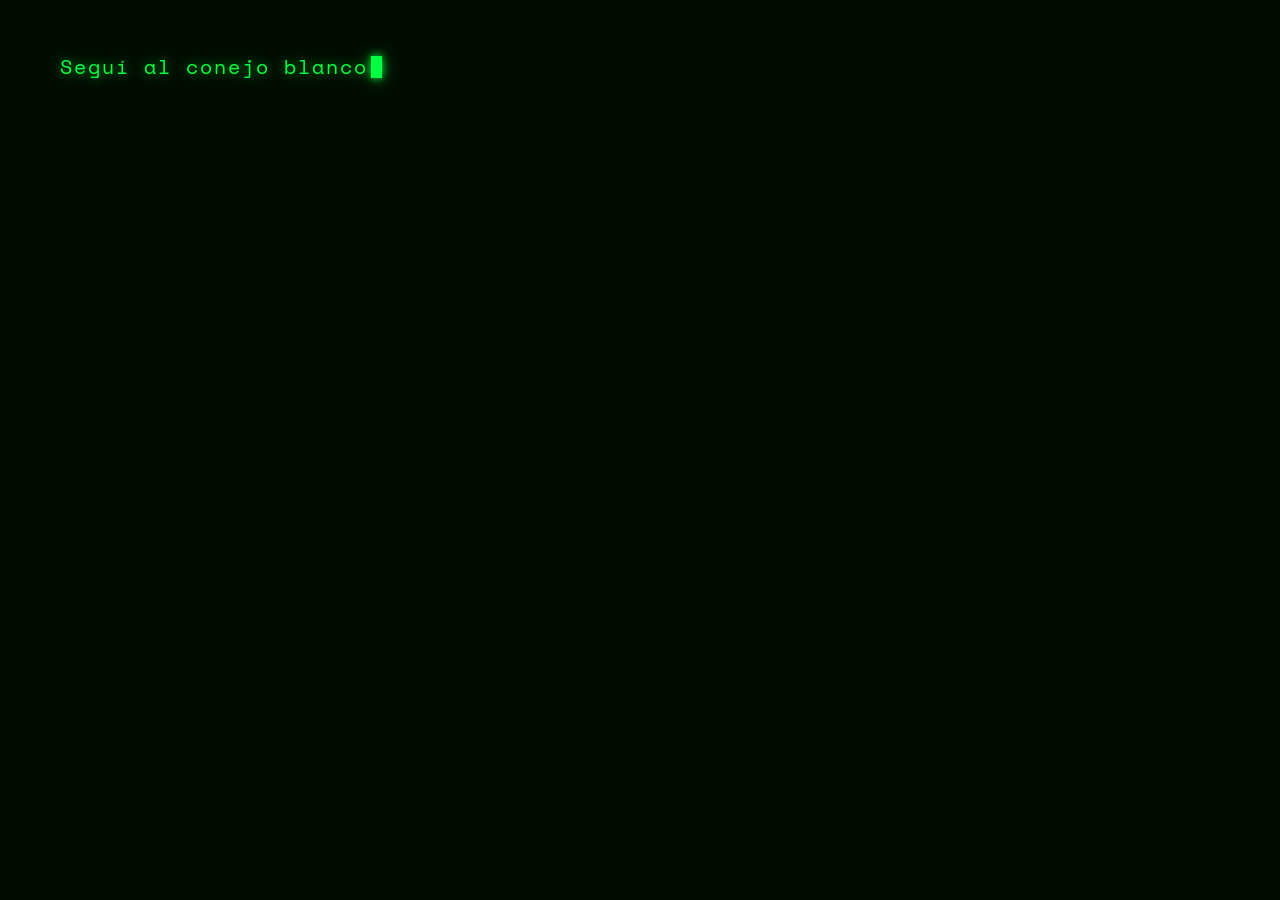
==== commit 09c47188: "resolve conflict in marge to develop" ====
--- a/index.html
+++ b/index.html
@@ -27,7 +27,8 @@
 <link rel="alternate" hreflang="es" href="index.html">
 <link rel="alternate" hreflang="en" href="en/index.html">
 <link rel="alternate" hreflang="x-default" href="index.html">
-<link rel="stylesheet" href="https://cdnjs.cloudflare.com/ajax/libs/font-awesome/6.7.2/css/all.min.css">
+<link href="https://fonts.googleapis.com/css2?family=Space+Mono:ital,wght@0,400;0,700;1,400&family=Fraunces:ital,opsz,wght@0,9..144,300;0,9..144,700;0,9..144,900;1,9..144,400&display=swap" rel="stylesheet">
+<link rel="stylesheet" href="assets/icons/all.min.css">
 <link rel="stylesheet" href="css/styles.css">
 </head>
 <body>
@@ -64,7 +65,7 @@
       <li><a href="#w5" data-section="5">Contacto</a></li>
     </ul>
   </nav>
-  <div class="menu-footer">miramallo@gmail.com &nbsp;·&nbsp; <a href="https://github.com/tincho1980" target="_blank" rel="noopener noreferrer" style="color:inherit;text-decoration:none;">github.com/tincho1980</a> &nbsp;·&nbsp; La Plata, AR</div>
+  <div class="menu-footer">miramallo@gmail.com &nbsp;·&nbsp; <a href="https://github.com/tincho1980" target="_blank" rel="noopener noreferrer" class="link-inherit">github.com/tincho1980</a> &nbsp;·&nbsp; La Plata, AR</div>
 </div>
 
 <div id="progress">
@@ -95,7 +96,7 @@
       </div>
       <h1 class="hero-name">Martín<br><em>Ramallo</em></h1>
       <p class="hero-desc">
-        Co-Founder @ <a href="https://adavra.com" target="_blank" rel="noopener noreferrer" style="color:inherit;text-decoration:none;"><span>Adavra</span></a> &nbsp;·&nbsp; SaaS &nbsp;·&nbsp; IA &nbsp;·&nbsp; Backend<br>
+        Co-Founder @ <a href="https://adavra.com" target="_blank" rel="noopener noreferrer" class="link-inherit"><span>Adavra</span></a> &nbsp;·&nbsp; SaaS &nbsp;·&nbsp; IA &nbsp;·&nbsp; Backend<br>
         Construyo sistemas que funcionan.<br>
         Y también los que nadie más quiso diseñar.
       </p>
@@ -114,7 +115,7 @@
       <div class="about-text">
         <p>Soy Desarrollador Full Stack con un camino poco convencional: más de una década dirigiendo operaciones corporativas en España antes de hacer un <strong>pivot total al software</strong>.</p>
         <p>Pienso en sistemas como ingeniero y evalúo el software como director. Cada decisión técnica la tomo con perspectiva de <span class="hl">producto y escala</span>.</p>
-        <p>Hoy co-lidero <a href="https://adavra.com" target="_blank" rel="noopener noreferrer" style="color:inherit;text-decoration:none;"><span class="hl">Adavra</span></a>, impulsando nuestro SaaS <a href="https://enfines.com.ar" target="_blank" rel="noopener noreferrer" style="color:inherit;text-decoration:none;"><span class="hl">Enfines</span></a> —orientado a la gestión educativa B2B— y sigo activo como freelancer construyendo soluciones end-to-end.</p>
+        <p>Hoy co-lidero <a href="https://adavra.com" target="_blank" rel="noopener noreferrer" class="link-inherit"><span class="hl">Adavra</span></a>, impulsando nuestro SaaS <a href="https://enfines.com.ar" target="_blank" rel="noopener noreferrer" class="link-inherit"><span class="hl">Enfines</span></a> —orientado a la gestión educativa B2B— y sigo activo como freelancer construyendo soluciones end-to-end.</p>
         <div class="about-flags">
           <span class="flag on">Abierto a propuestas</span>
           <span class="flag on">Freelance</span>
@@ -166,9 +167,9 @@
           <div class="tech-card core"><img class="tech-icon-img" src="assets/techIcons/MongoDB.svg" alt="MongoDB"><span class="tech-name">MongoDB</span></div>
           <div class="tech-card core"><img class="tech-icon-img" src="assets/techIcons/MySQL.svg" alt="MySQL"><span class="tech-name">MySQL</span></div>
           <div class="tech-card core"><img class="tech-icon-img" src="assets/techIcons/AWS.svg" alt="AWS"><span class="tech-name">AWS</span></div>
-          <div class="tech-card core"><i class="fa-brands fa-cloudflare tech-icon-fa" style="color:#F48120"></i><span class="tech-name">Cloudflare</span></div>
+          <div class="tech-card core"><i class="fa-brands fa-cloudflare tech-icon-fa tech-icon-fa--cloudflare"></i><span class="tech-name">Cloudflare</span></div>
           <div class="tech-card core"><img class="tech-icon-img" src="assets/techIcons/railway.svg" alt="Railway"><span class="tech-name">Railway</span></div>
-          <div class="tech-card core"><i class="fa-solid fa-diagram-project tech-icon-fa" style="color:#EA4B71"></i><span class="tech-name">n8n</span></div>
+          <div class="tech-card core"><i class="fa-solid fa-diagram-project tech-icon-fa tech-icon-fa--n8n"></i><span class="tech-name">n8n</span></div>
           <div class="tech-card core"><img class="tech-icon-img" src="assets/techIcons/ai-integration.svg" alt="AI Integration"><span class="tech-name">AI Integration</span></div>
           <div class="tech-card core"><img class="tech-icon-img" src="assets/techIcons/supabase-logo-icon.svg" alt="Supabase"><span class="tech-name">Supabase</span></div>
           <a class="tech-card core" href="https://github.com/tincho1980" target="_blank" rel="noopener noreferrer"><img class="tech-icon-img" src="assets/techIcons/GitHub.svg" alt="GitHub"><span class="tech-name">Git / GitHub</span></a>
@@ -189,7 +190,7 @@
         </div>
         <div>
           <div class="exp-role">Co-Founder & <em>Tech Lead</em></div>
-          <p class="exp-desc">Arquitectura y desarrollo de <a href="https://enfines.com.ar" target="_blank" rel="noopener noreferrer" style="color:inherit;text-decoration:none;">Enfines</a>, SaaS B2B para gestión educativa. Monorepo NestJS con módulos reutilizables, infraestructura completa e integración de IA para dashboards con consultas generadas automáticamente.</p>
+          <p class="exp-desc">Arquitectura y desarrollo de <a href="https://enfines.com.ar" target="_blank" rel="noopener noreferrer" class="link-inherit">Enfines</a>, SaaS B2B para gestión educativa. Monorepo NestJS con módulos reutilizables, infraestructura completa e integración de IA para dashboards con consultas generadas automáticamente.</p>
           <div class="exp-tags">
             <div class="exp-tag-icon" title="NestJS"><img src="assets/techIcons/Nest.js.svg" alt="NestJS"></div>
             <div class="exp-tag-icon" title="TypeScript"><img src="assets/techIcons/TypeScript.svg" alt="TypeScript"></div>
--- a/css/styles.css
+++ b/css/styles.css
@@ -72,6 +72,12 @@
   --muted: #2a5c2a;
   --serif: 'Fraunces', Georgia, serif;
   --mono: 'Space Mono', 'Courier New', monospace;
+}
+
+/* External links in running text: match surrounding color, no default underline. */
+.link-inherit {
+  color: inherit;
+  text-decoration: none;
 }
 
 /* Full-screen app shell: no page scroll, system cursor hidden (JS draws one). */
@@ -517,6 +523,8 @@
   font-size: 26px; line-height: 1; display: block;
   color: #555;
 }
+.tech-icon-fa--cloudflare { color: #f48120; }
+.tech-icon-fa--n8n { color: #ea4b71; }
 .tech-name {
   font-family: var(--mono); font-size: 8.5px;
   letter-spacing: 0.05em; text-transform: uppercase;
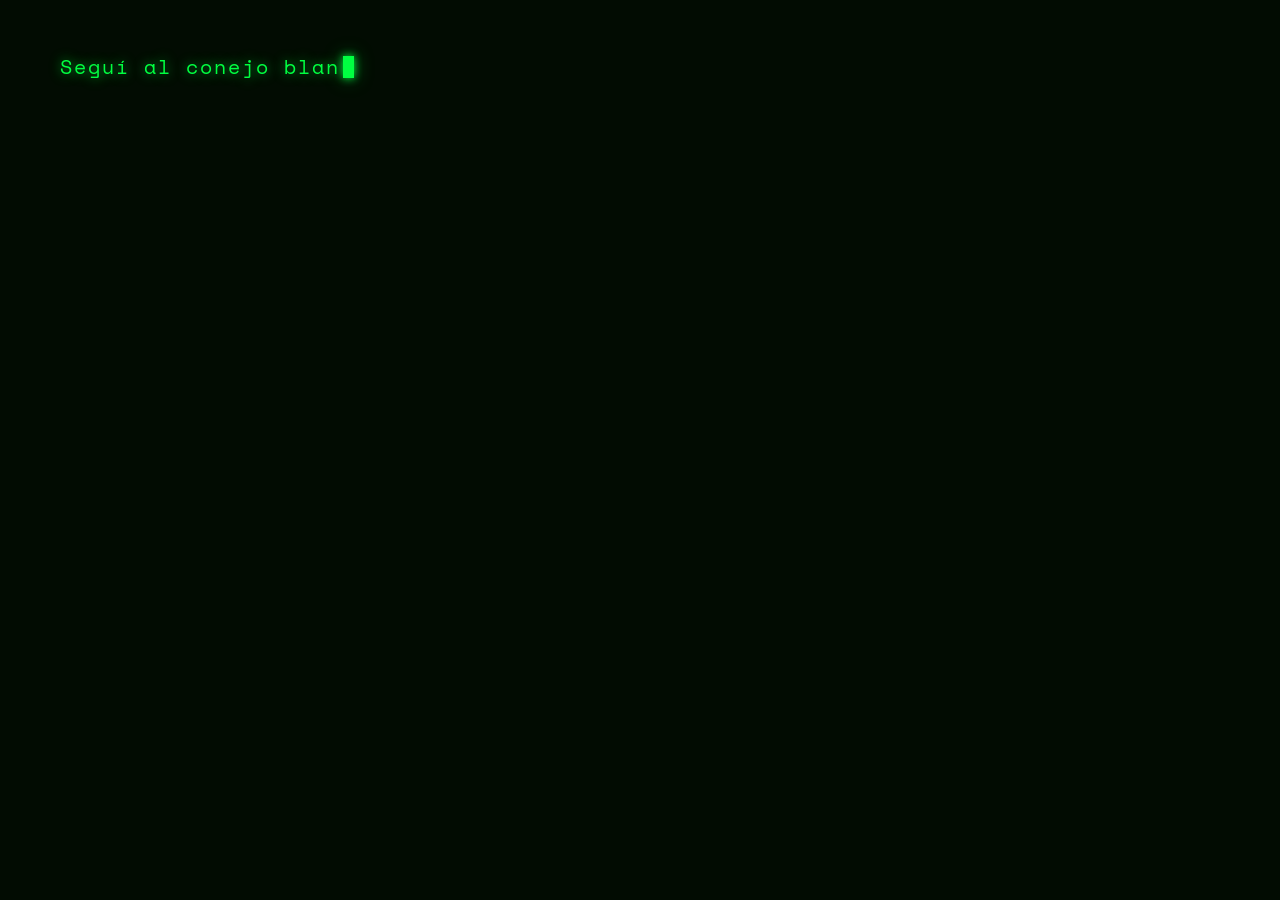
==== commit fcbcb6a9: "resolver conflict in merge to develop" ====
--- a/index.html
+++ b/index.html
@@ -92,7 +92,7 @@
     <div class="hero-content">
       <div class="hero-eyebrow">Full Stack Dev &nbsp;·&nbsp; Tech Lead &nbsp;·&nbsp; La Plata AR</div>
       <div class="hero-avatar">
-        <img src="assets/avatar.jpg" alt="Martín Ramallo" width="88" height="88">
+        <img src="assets/avatar.jpg" alt="Martín Ramallo" width="88" height="88" loading="eager">
       </div>
       <h1 class="hero-name">Martín<br><em>Ramallo</em></h1>
       <p class="hero-desc">
@@ -139,40 +139,40 @@
       <div class="stack-cat">
         <div class="cat-label">Backend & APIs</div>
         <div class="tech-grid">
-          <div class="tech-card core"><img class="tech-icon-img" src="assets/techIcons/Node.js.svg" alt="Node.js"><span class="tech-name">Node.js</span></div>
-          <div class="tech-card core"><img class="tech-icon-img" src="assets/techIcons/Nest.js.svg" alt="NestJS"><span class="tech-name">NestJS</span></div>
+          <div class="tech-card core"><img loading="lazy" class="tech-icon-img" src="assets/techIcons/Node.js.svg" alt="Node.js"><span class="tech-name">Node.js</span></div>
+          <div class="tech-card core"><img loading="lazy" class="tech-icon-img" src="assets/techIcons/Nest.js.svg" alt="NestJS"><span class="tech-name">NestJS</span></div>
           <div class="tech-card core"><i class="fa-solid fa-folder-tree tech-icon-fa"></i><span class="tech-name">Monorepo</span></div>
-          <div class="tech-card core"><img class="tech-icon-img" src="assets/techIcons/Express.svg" alt="Express"><span class="tech-name">Express</span></div>
-          <div class="tech-card core"><img class="tech-icon-img" src="assets/techIcons/Django.svg" alt="Django"><span class="tech-name">Django</span></div>
+          <div class="tech-card core"><img loading="lazy" class="tech-icon-img" src="assets/techIcons/Express.svg" alt="Express"><span class="tech-name">Express</span></div>
+          <div class="tech-card core"><img loading="lazy" class="tech-icon-img" src="assets/techIcons/Django.svg" alt="Django"><span class="tech-name">Django</span></div>
           <div class="tech-card core"><i class="fa-solid fa-plug tech-icon-fa"></i><span class="tech-name">REST APIs</span></div>
-          <div class="tech-card core"><img class="tech-icon-img" src="assets/techIcons/Swagger.svg" alt="Swagger"><span class="tech-name">Swagger</span></div>
-          <div class="tech-card core"><img class="tech-icon-img" src="assets/techIcons/Jest.svg" alt="Jest"><span class="tech-name">Jest</span></div>
+          <div class="tech-card core"><img loading="lazy" class="tech-icon-img" src="assets/techIcons/Swagger.svg" alt="Swagger"><span class="tech-name">Swagger</span></div>
+          <div class="tech-card core"><img loading="lazy" class="tech-icon-img" src="assets/techIcons/Jest.svg" alt="Jest"><span class="tech-name">Jest</span></div>
         </div>
       </div>
       <div class="stack-cat">
         <div class="cat-label">Frontend</div>
         <div class="tech-grid">
-          <div class="tech-card core"><img class="tech-icon-img" src="assets/techIcons/TypeScript.svg" alt="TypeScript"><span class="tech-name">TypeScript</span></div>
-          <div class="tech-card core"><img class="tech-icon-img" src="assets/techIcons/React.svg" alt="React"><span class="tech-name">React</span></div>
-          <div class="tech-card core"><img class="tech-icon-img" src="assets/techIcons/Next.js.svg" alt="Next.js"><span class="tech-name">Next.js</span></div>
-          <div class="tech-card core"><img class="tech-icon-img" src="assets/techIcons/Vue.js.svg" alt="Vue.js"><span class="tech-name">Vue.js</span></div>
-          <div class="tech-card core"><img class="tech-icon-img" src="assets/techIcons/Tailwind%20CSS.svg" alt="Tailwind CSS"><span class="tech-name">Tailwind CSS</span></div>
-          <div class="tech-card core"><img class="tech-icon-img" src="assets/techIcons/Sass.svg" alt="Sass"><span class="tech-name">Sass</span></div>
+          <div class="tech-card core"><img loading="lazy" class="tech-icon-img" src="assets/techIcons/TypeScript.svg" alt="TypeScript"><span class="tech-name">TypeScript</span></div>
+          <div class="tech-card core"><img loading="lazy" class="tech-icon-img" src="assets/techIcons/React.svg" alt="React"><span class="tech-name">React</span></div>
+          <div class="tech-card core"><img loading="lazy" class="tech-icon-img" src="assets/techIcons/Next.js.svg" alt="Next.js"><span class="tech-name">Next.js</span></div>
+          <div class="tech-card core"><img loading="lazy" class="tech-icon-img" src="assets/techIcons/Vue.js.svg" alt="Vue.js"><span class="tech-name">Vue.js</span></div>
+          <div class="tech-card core"><img loading="lazy" class="tech-icon-img" src="assets/techIcons/Tailwind%20CSS.svg" alt="Tailwind CSS"><span class="tech-name">Tailwind CSS</span></div>
+          <div class="tech-card core"><img loading="lazy" class="tech-icon-img" src="assets/techIcons/Sass.svg" alt="Sass"><span class="tech-name">Sass</span></div>
         </div>
       </div>
       <div class="stack-cat">
         <div class="cat-label">DB · Infra · IA</div>
         <div class="tech-grid">
-          <div class="tech-card core"><img class="tech-icon-img" src="assets/techIcons/PostgresSQL.svg" alt="PostgreSQL"><span class="tech-name">PostgreSQL</span></div>
-          <div class="tech-card core"><img class="tech-icon-img" src="assets/techIcons/MongoDB.svg" alt="MongoDB"><span class="tech-name">MongoDB</span></div>
-          <div class="tech-card core"><img class="tech-icon-img" src="assets/techIcons/MySQL.svg" alt="MySQL"><span class="tech-name">MySQL</span></div>
-          <div class="tech-card core"><img class="tech-icon-img" src="assets/techIcons/AWS.svg" alt="AWS"><span class="tech-name">AWS</span></div>
-          <div class="tech-card core"><i class="fa-brands fa-cloudflare tech-icon-fa tech-icon-fa--cloudflare"></i><span class="tech-name">Cloudflare</span></div>
-          <div class="tech-card core"><img class="tech-icon-img" src="assets/techIcons/railway.svg" alt="Railway"><span class="tech-name">Railway</span></div>
-          <div class="tech-card core"><i class="fa-solid fa-diagram-project tech-icon-fa tech-icon-fa--n8n"></i><span class="tech-name">n8n</span></div>
-          <div class="tech-card core"><img class="tech-icon-img" src="assets/techIcons/ai-integration.svg" alt="AI Integration"><span class="tech-name">AI Integration</span></div>
-          <div class="tech-card core"><img class="tech-icon-img" src="assets/techIcons/supabase-logo-icon.svg" alt="Supabase"><span class="tech-name">Supabase</span></div>
-          <a class="tech-card core" href="https://github.com/tincho1980" target="_blank" rel="noopener noreferrer"><img class="tech-icon-img" src="assets/techIcons/GitHub.svg" alt="GitHub"><span class="tech-name">Git / GitHub</span></a>
+          <div class="tech-card core"><img loading="lazy" class="tech-icon-img" src="assets/techIcons/PostgresSQL.svg" alt="PostgreSQL"><span class="tech-name">PostgreSQL</span></div>
+          <div class="tech-card core"><img loading="lazy" class="tech-icon-img" src="assets/techIcons/MongoDB.svg" alt="MongoDB"><span class="tech-name">MongoDB</span></div>
+          <div class="tech-card core"><img loading="lazy" class="tech-icon-img" src="assets/techIcons/MySQL.svg" alt="MySQL"><span class="tech-name">MySQL</span></div>
+          <div class="tech-card core"><img loading="lazy" class="tech-icon-img" src="assets/techIcons/AWS.svg" alt="AWS"><span class="tech-name">AWS</span></div>
+          <div class="tech-card core"><i class="fa-brands fa-cloudflare tech-icon-fa" style="color:#F48120"></i><span class="tech-name">Cloudflare</span></div>
+          <div class="tech-card core"><img loading="lazy" class="tech-icon-img" src="assets/techIcons/railway.svg" alt="Railway"><span class="tech-name">Railway</span></div>
+          <div class="tech-card core"><i class="fa-solid fa-diagram-project tech-icon-fa" style="color:#EA4B71"></i><span class="tech-name">n8n</span></div>
+          <div class="tech-card core"><img loading="lazy" class="tech-icon-img" src="assets/techIcons/ai-integration.svg" alt="AI Integration"><span class="tech-name">AI Integration</span></div>
+          <div class="tech-card core"><img loading="lazy" class="tech-icon-img" src="assets/techIcons/supabase-logo-icon.svg" alt="Supabase"><span class="tech-name">Supabase</span></div>
+          <a class="tech-card core" href="https://github.com/tincho1980" target="_blank" rel="noopener noreferrer"><img loading="lazy" class="tech-icon-img" src="assets/techIcons/GitHub.svg" alt="GitHub"><span class="tech-name">Git / GitHub</span></a>
         </div>
       </div>
     </div>
@@ -192,10 +192,10 @@
           <div class="exp-role">Co-Founder & <em>Tech Lead</em></div>
           <p class="exp-desc">Arquitectura y desarrollo de <a href="https://enfines.com.ar" target="_blank" rel="noopener noreferrer" class="link-inherit">Enfines</a>, SaaS B2B para gestión educativa. Monorepo NestJS con módulos reutilizables, infraestructura completa e integración de IA para dashboards con consultas generadas automáticamente.</p>
           <div class="exp-tags">
-            <div class="exp-tag-icon" title="NestJS"><img src="assets/techIcons/Nest.js.svg" alt="NestJS"></div>
-            <div class="exp-tag-icon" title="TypeScript"><img src="assets/techIcons/TypeScript.svg" alt="TypeScript"></div>
-            <div class="exp-tag-icon" title="AI Integration"><img src="assets/techIcons/ai-integration.svg" alt="AI"></div>
-            <div class="exp-tag-icon" title="PostgreSQL"><img src="assets/techIcons/PostgresSQL.svg" alt="PostgreSQL"></div>
+            <div class="exp-tag-icon" title="NestJS"><img loading="lazy" src="assets/techIcons/Nest.js.svg" alt="NestJS"></div>
+            <div class="exp-tag-icon" title="TypeScript"><img loading="lazy" src="assets/techIcons/TypeScript.svg" alt="TypeScript"></div>
+            <div class="exp-tag-icon" title="AI Integration"><img loading="lazy" src="assets/techIcons/ai-integration.svg" alt="AI"></div>
+            <div class="exp-tag-icon" title="PostgreSQL"><img loading="lazy" src="assets/techIcons/PostgresSQL.svg" alt="PostgreSQL"></div>
             <div class="exp-tag-icon" title="DevOps"><i class="fa-solid fa-server tech-icon-fa"></i></div>
             <div class="exp-tag-icon" title="SaaS"><i class="fa-solid fa-cloud tech-icon-fa"></i></div>
           </div>
@@ -211,10 +211,10 @@
           <div class="exp-role">Full Stack <em>Developer</em></div>
           <p class="exp-desc">Soluciones end-to-end para fotografía, catering, inmobiliarias y organismos gubernamentales. Del código a la infraestructura en producción, con integraciones a sistemas legacy.</p>
           <div class="exp-tags">
-            <div class="exp-tag-icon" title="Next.js"><img src="assets/techIcons/Next.js.svg" alt="Next.js"></div>
-            <div class="exp-tag-icon" title="Vue.js"><img src="assets/techIcons/Vue.js.svg" alt="Vue.js"></div>
-            <div class="exp-tag-icon" title="Django"><img src="assets/techIcons/Django.svg" alt="Django"></div>
-            <div class="exp-tag-icon" title="Node.js"><img src="assets/techIcons/Node.js.svg" alt="Node.js"></div>
+            <div class="exp-tag-icon" title="Next.js"><img loading="lazy" src="assets/techIcons/Next.js.svg" alt="Next.js"></div>
+            <div class="exp-tag-icon" title="Vue.js"><img loading="lazy" src="assets/techIcons/Vue.js.svg" alt="Vue.js"></div>
+            <div class="exp-tag-icon" title="Django"><img loading="lazy" src="assets/techIcons/Django.svg" alt="Django"></div>
+            <div class="exp-tag-icon" title="Node.js"><img loading="lazy" src="assets/techIcons/Node.js.svg" alt="Node.js"></div>
           </div>
         </div>
       </div>
@@ -227,10 +227,10 @@
           <div class="exp-role">Full Stack <em>Developer</em></div>
           <p class="exp-desc">Frontend y backend para Ellie Care, RedLink y Campar. Stack MERN, integraciones relacionales y manejo de requerimientos complejos por cliente.</p>
           <div class="exp-tags">
-            <div class="exp-tag-icon" title="React"><img src="assets/techIcons/React.svg" alt="React"></div>
-            <div class="exp-tag-icon" title="Node.js"><img src="assets/techIcons/Node.js.svg" alt="Node.js"></div>
-            <div class="exp-tag-icon" title="MongoDB"><img src="assets/techIcons/MongoDB.svg" alt="MongoDB"></div>
-            <div class="exp-tag-icon" title="PostgreSQL"><img src="assets/techIcons/PostgresSQL.svg" alt="PostgreSQL"></div>
+            <div class="exp-tag-icon" title="React"><img loading="lazy" src="assets/techIcons/React.svg" alt="React"></div>
+            <div class="exp-tag-icon" title="Node.js"><img loading="lazy" src="assets/techIcons/Node.js.svg" alt="Node.js"></div>
+            <div class="exp-tag-icon" title="MongoDB"><img loading="lazy" src="assets/techIcons/MongoDB.svg" alt="MongoDB"></div>
+            <div class="exp-tag-icon" title="PostgreSQL"><img loading="lazy" src="assets/techIcons/PostgresSQL.svg" alt="PostgreSQL"></div>
           </div>
         </div>
       </div>
@@ -266,7 +266,7 @@
 
           <div class="proj-card">
             <div class="proj-card-img">
-              <img src="assets/mocks/enfines_mockup.webp" alt="Enfines">
+              <img loading="lazy" src="assets/mocks/enfines_mockup.webp" alt="Enfines">
               <div class="proj-card-overlay">
                 <a href="https://enfines.com.ar" target="_blank" rel="noopener noreferrer" class="proj-visit">Ver proyecto ↗</a>
               </div>
@@ -281,7 +281,7 @@
 
           <div class="proj-card">
             <div class="proj-card-img">
-              <img src="assets/mocks/vanguardia.webp" alt="Vanguardia by Negrovski">
+              <img loading="lazy" src="assets/mocks/vanguardia.webp" alt="Vanguardia by Negrovski">
               <div class="proj-card-overlay proj-card-overlay--private">
                 <a href="https://www.vanguardiaboudoir.com.ar/" target="_blank" rel="noopener noreferrer" class="proj-visit">Ver proyecto ↗</a>
               </div>
@@ -296,7 +296,7 @@
 
           <div class="proj-card">
             <div class="proj-card-img">
-              <img src="assets/mocks/catering.webp" alt="Catering SaaS">
+              <img loading="lazy" src="assets/mocks/catering.webp" alt="Catering SaaS">
               <div class="proj-card-overlay proj-card-overlay--private">
                 <span class="proj-private">Proyecto privado</span>
               </div>
@@ -311,7 +311,7 @@
 
           <div class="proj-card">
             <div class="proj-card-img">
-              <img src="assets/mocks/heat_map.webp" alt="FinEs Mapa Interactivo">
+              <img loading="lazy" src="assets/mocks/heat_map.webp" alt="FinEs Mapa Interactivo">
               <div class="proj-card-overlay proj-card-overlay--private">
                 <span class="proj-private">Proyecto privado</span>
               </div>
@@ -326,7 +326,7 @@
 
           <div class="proj-card">
             <div class="proj-card-img">
-              <img src="assets/mocks/inmobiliaria.webp" alt="PropAdmin">
+              <img loading="lazy" src="assets/mocks/inmobiliaria.webp" alt="PropAdmin">
               <div class="proj-card-overlay proj-card-overlay--private">
                 <span class="proj-private">Proyecto privado</span>
               </div>
@@ -341,7 +341,7 @@
 
           <div class="proj-card">
             <div class="proj-card-img">
-              <img src="assets/mocks/gatito_gramatico.webp" alt="Gatito Gramático">
+              <img loading="lazy" src="assets/mocks/gatito_gramatico.webp" alt="Gatito Gramático">
               <div class="proj-card-overlay">
                 <a href="https://gatito-gramatico.netlify.app/" target="_blank" rel="noopener noreferrer" class="proj-visit">Ver proyecto ↗</a>
               </div>
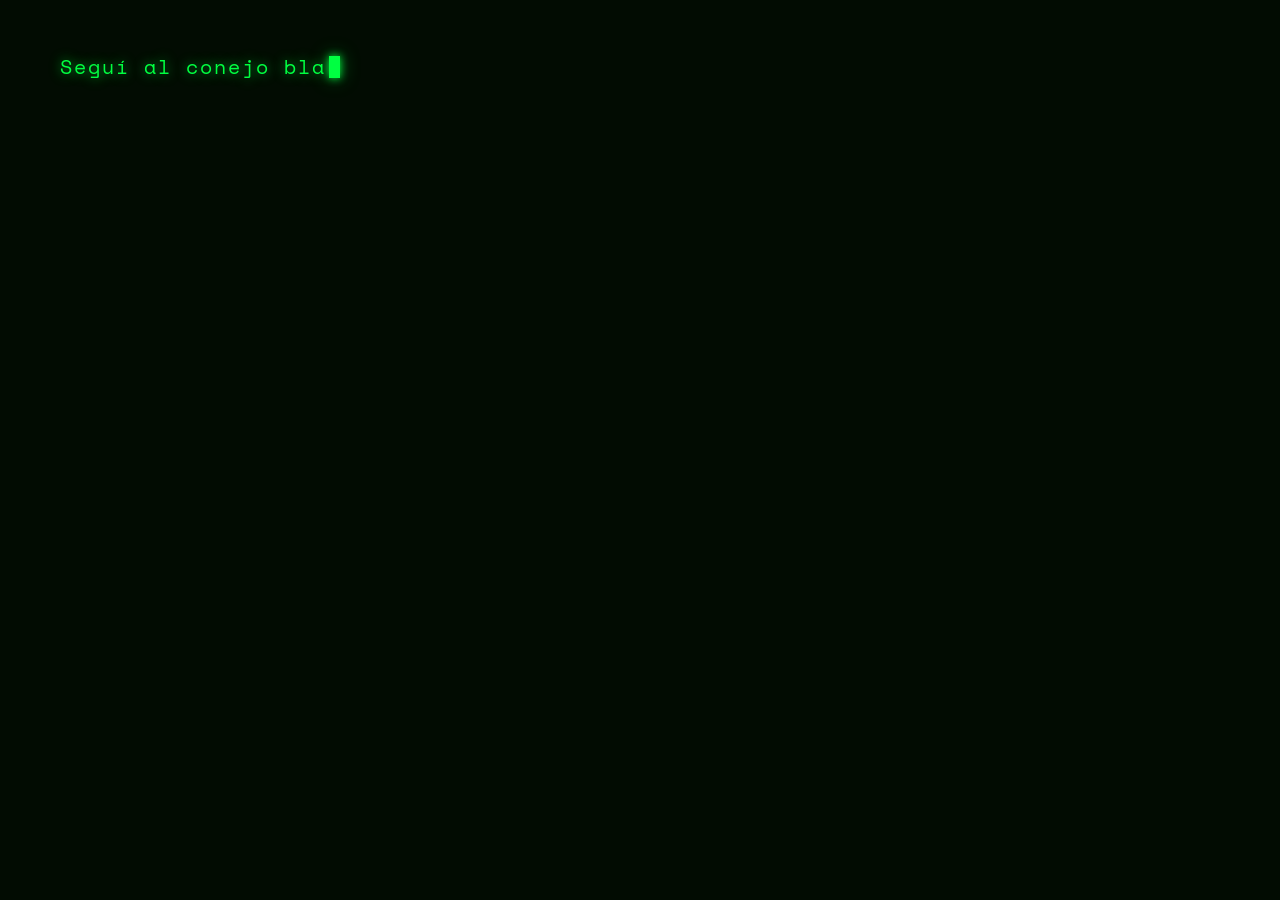
==== commit ec1bc951: "set html font-size to 100% and change al rem's to this proportion" ====
--- a/index.html
+++ b/index.html
@@ -92,7 +92,7 @@
     <div class="hero-content">
       <div class="hero-eyebrow">Full Stack Dev &nbsp;·&nbsp; Tech Lead &nbsp;·&nbsp; La Plata AR</div>
       <div class="hero-avatar">
-        <img src="assets/avatar.jpg" alt="Martín Ramallo" width="88" height="88" loading="eager">
+        <img src="assets/avatar.jpg" alt="Martín Ramallo" width="88" height="88">
       </div>
       <h1 class="hero-name">Martín<br><em>Ramallo</em></h1>
       <p class="hero-desc">
@@ -139,40 +139,40 @@
       <div class="stack-cat">
         <div class="cat-label">Backend & APIs</div>
         <div class="tech-grid">
-          <div class="tech-card core"><img loading="lazy" class="tech-icon-img" src="assets/techIcons/Node.js.svg" alt="Node.js"><span class="tech-name">Node.js</span></div>
-          <div class="tech-card core"><img loading="lazy" class="tech-icon-img" src="assets/techIcons/Nest.js.svg" alt="NestJS"><span class="tech-name">NestJS</span></div>
+          <div class="tech-card core"><img class="tech-icon-img" src="assets/techIcons/Node.js.svg" alt="Node.js"><span class="tech-name">Node.js</span></div>
+          <div class="tech-card core"><img class="tech-icon-img" src="assets/techIcons/Nest.js.svg" alt="NestJS"><span class="tech-name">NestJS</span></div>
           <div class="tech-card core"><i class="fa-solid fa-folder-tree tech-icon-fa"></i><span class="tech-name">Monorepo</span></div>
-          <div class="tech-card core"><img loading="lazy" class="tech-icon-img" src="assets/techIcons/Express.svg" alt="Express"><span class="tech-name">Express</span></div>
-          <div class="tech-card core"><img loading="lazy" class="tech-icon-img" src="assets/techIcons/Django.svg" alt="Django"><span class="tech-name">Django</span></div>
+          <div class="tech-card core"><img class="tech-icon-img" src="assets/techIcons/Express.svg" alt="Express"><span class="tech-name">Express</span></div>
+          <div class="tech-card core"><img class="tech-icon-img" src="assets/techIcons/Django.svg" alt="Django"><span class="tech-name">Django</span></div>
           <div class="tech-card core"><i class="fa-solid fa-plug tech-icon-fa"></i><span class="tech-name">REST APIs</span></div>
-          <div class="tech-card core"><img loading="lazy" class="tech-icon-img" src="assets/techIcons/Swagger.svg" alt="Swagger"><span class="tech-name">Swagger</span></div>
-          <div class="tech-card core"><img loading="lazy" class="tech-icon-img" src="assets/techIcons/Jest.svg" alt="Jest"><span class="tech-name">Jest</span></div>
+          <div class="tech-card core"><img class="tech-icon-img" src="assets/techIcons/Swagger.svg" alt="Swagger"><span class="tech-name">Swagger</span></div>
+          <div class="tech-card core"><img class="tech-icon-img" src="assets/techIcons/Jest.svg" alt="Jest"><span class="tech-name">Jest</span></div>
         </div>
       </div>
       <div class="stack-cat">
         <div class="cat-label">Frontend</div>
         <div class="tech-grid">
-          <div class="tech-card core"><img loading="lazy" class="tech-icon-img" src="assets/techIcons/TypeScript.svg" alt="TypeScript"><span class="tech-name">TypeScript</span></div>
-          <div class="tech-card core"><img loading="lazy" class="tech-icon-img" src="assets/techIcons/React.svg" alt="React"><span class="tech-name">React</span></div>
-          <div class="tech-card core"><img loading="lazy" class="tech-icon-img" src="assets/techIcons/Next.js.svg" alt="Next.js"><span class="tech-name">Next.js</span></div>
-          <div class="tech-card core"><img loading="lazy" class="tech-icon-img" src="assets/techIcons/Vue.js.svg" alt="Vue.js"><span class="tech-name">Vue.js</span></div>
-          <div class="tech-card core"><img loading="lazy" class="tech-icon-img" src="assets/techIcons/Tailwind%20CSS.svg" alt="Tailwind CSS"><span class="tech-name">Tailwind CSS</span></div>
-          <div class="tech-card core"><img loading="lazy" class="tech-icon-img" src="assets/techIcons/Sass.svg" alt="Sass"><span class="tech-name">Sass</span></div>
+          <div class="tech-card core"><img class="tech-icon-img" src="assets/techIcons/TypeScript.svg" alt="TypeScript"><span class="tech-name">TypeScript</span></div>
+          <div class="tech-card core"><img class="tech-icon-img" src="assets/techIcons/React.svg" alt="React"><span class="tech-name">React</span></div>
+          <div class="tech-card core"><img class="tech-icon-img" src="assets/techIcons/Next.js.svg" alt="Next.js"><span class="tech-name">Next.js</span></div>
+          <div class="tech-card core"><img class="tech-icon-img" src="assets/techIcons/Vue.js.svg" alt="Vue.js"><span class="tech-name">Vue.js</span></div>
+          <div class="tech-card core"><img class="tech-icon-img" src="assets/techIcons/Tailwind%20CSS.svg" alt="Tailwind CSS"><span class="tech-name">Tailwind CSS</span></div>
+          <div class="tech-card core"><img class="tech-icon-img" src="assets/techIcons/Sass.svg" alt="Sass"><span class="tech-name">Sass</span></div>
         </div>
       </div>
       <div class="stack-cat">
         <div class="cat-label">DB · Infra · IA</div>
         <div class="tech-grid">
-          <div class="tech-card core"><img loading="lazy" class="tech-icon-img" src="assets/techIcons/PostgresSQL.svg" alt="PostgreSQL"><span class="tech-name">PostgreSQL</span></div>
-          <div class="tech-card core"><img loading="lazy" class="tech-icon-img" src="assets/techIcons/MongoDB.svg" alt="MongoDB"><span class="tech-name">MongoDB</span></div>
-          <div class="tech-card core"><img loading="lazy" class="tech-icon-img" src="assets/techIcons/MySQL.svg" alt="MySQL"><span class="tech-name">MySQL</span></div>
-          <div class="tech-card core"><img loading="lazy" class="tech-icon-img" src="assets/techIcons/AWS.svg" alt="AWS"><span class="tech-name">AWS</span></div>
-          <div class="tech-card core"><i class="fa-brands fa-cloudflare tech-icon-fa" style="color:#F48120"></i><span class="tech-name">Cloudflare</span></div>
-          <div class="tech-card core"><img loading="lazy" class="tech-icon-img" src="assets/techIcons/railway.svg" alt="Railway"><span class="tech-name">Railway</span></div>
-          <div class="tech-card core"><i class="fa-solid fa-diagram-project tech-icon-fa" style="color:#EA4B71"></i><span class="tech-name">n8n</span></div>
-          <div class="tech-card core"><img loading="lazy" class="tech-icon-img" src="assets/techIcons/ai-integration.svg" alt="AI Integration"><span class="tech-name">AI Integration</span></div>
-          <div class="tech-card core"><img loading="lazy" class="tech-icon-img" src="assets/techIcons/supabase-logo-icon.svg" alt="Supabase"><span class="tech-name">Supabase</span></div>
-          <a class="tech-card core" href="https://github.com/tincho1980" target="_blank" rel="noopener noreferrer"><img loading="lazy" class="tech-icon-img" src="assets/techIcons/GitHub.svg" alt="GitHub"><span class="tech-name">Git / GitHub</span></a>
+          <div class="tech-card core"><img class="tech-icon-img" src="assets/techIcons/PostgresSQL.svg" alt="PostgreSQL"><span class="tech-name">PostgreSQL</span></div>
+          <div class="tech-card core"><img class="tech-icon-img" src="assets/techIcons/MongoDB.svg" alt="MongoDB"><span class="tech-name">MongoDB</span></div>
+          <div class="tech-card core"><img class="tech-icon-img" src="assets/techIcons/MySQL.svg" alt="MySQL"><span class="tech-name">MySQL</span></div>
+          <div class="tech-card core"><img class="tech-icon-img" src="assets/techIcons/AWS.svg" alt="AWS"><span class="tech-name">AWS</span></div>
+          <div class="tech-card core"><i class="fa-brands fa-cloudflare tech-icon-fa tech-icon-fa--cloudflare"></i><span class="tech-name">Cloudflare</span></div>
+          <div class="tech-card core"><img class="tech-icon-img" src="assets/techIcons/railway.svg" alt="Railway"><span class="tech-name">Railway</span></div>
+          <div class="tech-card core"><i class="fa-solid fa-diagram-project tech-icon-fa tech-icon-fa--n8n"></i><span class="tech-name">n8n</span></div>
+          <div class="tech-card core"><img class="tech-icon-img" src="assets/techIcons/ai-integration.svg" alt="AI Integration"><span class="tech-name">AI Integration</span></div>
+          <div class="tech-card core"><img class="tech-icon-img" src="assets/techIcons/supabase-logo-icon.svg" alt="Supabase"><span class="tech-name">Supabase</span></div>
+          <a class="tech-card core" href="https://github.com/tincho1980" target="_blank" rel="noopener noreferrer"><img class="tech-icon-img" src="assets/techIcons/GitHub.svg" alt="GitHub"><span class="tech-name">Git / GitHub</span></a>
         </div>
       </div>
     </div>
@@ -192,10 +192,10 @@
           <div class="exp-role">Co-Founder & <em>Tech Lead</em></div>
           <p class="exp-desc">Arquitectura y desarrollo de <a href="https://enfines.com.ar" target="_blank" rel="noopener noreferrer" class="link-inherit">Enfines</a>, SaaS B2B para gestión educativa. Monorepo NestJS con módulos reutilizables, infraestructura completa e integración de IA para dashboards con consultas generadas automáticamente.</p>
           <div class="exp-tags">
-            <div class="exp-tag-icon" title="NestJS"><img loading="lazy" src="assets/techIcons/Nest.js.svg" alt="NestJS"></div>
-            <div class="exp-tag-icon" title="TypeScript"><img loading="lazy" src="assets/techIcons/TypeScript.svg" alt="TypeScript"></div>
-            <div class="exp-tag-icon" title="AI Integration"><img loading="lazy" src="assets/techIcons/ai-integration.svg" alt="AI"></div>
-            <div class="exp-tag-icon" title="PostgreSQL"><img loading="lazy" src="assets/techIcons/PostgresSQL.svg" alt="PostgreSQL"></div>
+            <div class="exp-tag-icon" title="NestJS"><img src="assets/techIcons/Nest.js.svg" alt="NestJS"></div>
+            <div class="exp-tag-icon" title="TypeScript"><img src="assets/techIcons/TypeScript.svg" alt="TypeScript"></div>
+            <div class="exp-tag-icon" title="AI Integration"><img src="assets/techIcons/ai-integration.svg" alt="AI"></div>
+            <div class="exp-tag-icon" title="PostgreSQL"><img src="assets/techIcons/PostgresSQL.svg" alt="PostgreSQL"></div>
             <div class="exp-tag-icon" title="DevOps"><i class="fa-solid fa-server tech-icon-fa"></i></div>
             <div class="exp-tag-icon" title="SaaS"><i class="fa-solid fa-cloud tech-icon-fa"></i></div>
           </div>
@@ -211,10 +211,10 @@
           <div class="exp-role">Full Stack <em>Developer</em></div>
           <p class="exp-desc">Soluciones end-to-end para fotografía, catering, inmobiliarias y organismos gubernamentales. Del código a la infraestructura en producción, con integraciones a sistemas legacy.</p>
           <div class="exp-tags">
-            <div class="exp-tag-icon" title="Next.js"><img loading="lazy" src="assets/techIcons/Next.js.svg" alt="Next.js"></div>
-            <div class="exp-tag-icon" title="Vue.js"><img loading="lazy" src="assets/techIcons/Vue.js.svg" alt="Vue.js"></div>
-            <div class="exp-tag-icon" title="Django"><img loading="lazy" src="assets/techIcons/Django.svg" alt="Django"></div>
-            <div class="exp-tag-icon" title="Node.js"><img loading="lazy" src="assets/techIcons/Node.js.svg" alt="Node.js"></div>
+            <div class="exp-tag-icon" title="Next.js"><img src="assets/techIcons/Next.js.svg" alt="Next.js"></div>
+            <div class="exp-tag-icon" title="Vue.js"><img src="assets/techIcons/Vue.js.svg" alt="Vue.js"></div>
+            <div class="exp-tag-icon" title="Django"><img src="assets/techIcons/Django.svg" alt="Django"></div>
+            <div class="exp-tag-icon" title="Node.js"><img src="assets/techIcons/Node.js.svg" alt="Node.js"></div>
           </div>
         </div>
       </div>
@@ -227,10 +227,10 @@
           <div class="exp-role">Full Stack <em>Developer</em></div>
           <p class="exp-desc">Frontend y backend para Ellie Care, RedLink y Campar. Stack MERN, integraciones relacionales y manejo de requerimientos complejos por cliente.</p>
           <div class="exp-tags">
-            <div class="exp-tag-icon" title="React"><img loading="lazy" src="assets/techIcons/React.svg" alt="React"></div>
-            <div class="exp-tag-icon" title="Node.js"><img loading="lazy" src="assets/techIcons/Node.js.svg" alt="Node.js"></div>
-            <div class="exp-tag-icon" title="MongoDB"><img loading="lazy" src="assets/techIcons/MongoDB.svg" alt="MongoDB"></div>
-            <div class="exp-tag-icon" title="PostgreSQL"><img loading="lazy" src="assets/techIcons/PostgresSQL.svg" alt="PostgreSQL"></div>
+            <div class="exp-tag-icon" title="React"><img src="assets/techIcons/React.svg" alt="React"></div>
+            <div class="exp-tag-icon" title="Node.js"><img src="assets/techIcons/Node.js.svg" alt="Node.js"></div>
+            <div class="exp-tag-icon" title="MongoDB"><img src="assets/techIcons/MongoDB.svg" alt="MongoDB"></div>
+            <div class="exp-tag-icon" title="PostgreSQL"><img src="assets/techIcons/PostgresSQL.svg" alt="PostgreSQL"></div>
           </div>
         </div>
       </div>
@@ -266,7 +266,7 @@
 
           <div class="proj-card">
             <div class="proj-card-img">
-              <img loading="lazy" src="assets/mocks/enfines_mockup.webp" alt="Enfines">
+              <img src="assets/mocks/enfines_mockup.webp" alt="Enfines">
               <div class="proj-card-overlay">
                 <a href="https://enfines.com.ar" target="_blank" rel="noopener noreferrer" class="proj-visit">Ver proyecto ↗</a>
               </div>
@@ -281,7 +281,7 @@
 
           <div class="proj-card">
             <div class="proj-card-img">
-              <img loading="lazy" src="assets/mocks/vanguardia.webp" alt="Vanguardia by Negrovski">
+              <img src="assets/mocks/vanguardia.webp" alt="Vanguardia by Negrovski">
               <div class="proj-card-overlay proj-card-overlay--private">
                 <a href="https://www.vanguardiaboudoir.com.ar/" target="_blank" rel="noopener noreferrer" class="proj-visit">Ver proyecto ↗</a>
               </div>
@@ -296,7 +296,7 @@
 
           <div class="proj-card">
             <div class="proj-card-img">
-              <img loading="lazy" src="assets/mocks/catering.webp" alt="Catering SaaS">
+              <img src="assets/mocks/catering.webp" alt="Catering SaaS">
               <div class="proj-card-overlay proj-card-overlay--private">
                 <span class="proj-private">Proyecto privado</span>
               </div>
@@ -311,7 +311,7 @@
 
           <div class="proj-card">
             <div class="proj-card-img">
-              <img loading="lazy" src="assets/mocks/heat_map.webp" alt="FinEs Mapa Interactivo">
+              <img src="assets/mocks/heat_map.webp" alt="FinEs Mapa Interactivo">
               <div class="proj-card-overlay proj-card-overlay--private">
                 <span class="proj-private">Proyecto privado</span>
               </div>
@@ -326,7 +326,7 @@
 
           <div class="proj-card">
             <div class="proj-card-img">
-              <img loading="lazy" src="assets/mocks/inmobiliaria.webp" alt="PropAdmin">
+              <img src="assets/mocks/inmobiliaria.webp" alt="PropAdmin">
               <div class="proj-card-overlay proj-card-overlay--private">
                 <span class="proj-private">Proyecto privado</span>
               </div>
@@ -341,7 +341,7 @@
 
           <div class="proj-card">
             <div class="proj-card-img">
-              <img loading="lazy" src="assets/mocks/gatito_gramatico.webp" alt="Gatito Gramático">
+              <img src="assets/mocks/gatito_gramatico.webp" alt="Gatito Gramático">
               <div class="proj-card-overlay">
                 <a href="https://gatito-gramatico.netlify.app/" target="_blank" rel="noopener noreferrer" class="proj-visit">Ver proyecto ↗</a>
               </div>
--- a/css/styles.css
+++ b/css/styles.css
@@ -74,6 +74,16 @@
   --mono: 'Space Mono', 'Courier New', monospace;
 }
 
+/* Root font size follows user/browser default (typically 16px); all `rem` are relative to this. */
+html {
+  font-size: 100%;
+}
+
+/* Body text at 1rem matches the root; sizes in the rest of the sheet use `rem` for layout/type scale. */
+body {
+  font-size: 1rem;
+}
+
 /* External links in running text: match surrounding color, no default underline. */
 .link-inherit {
   color: inherit;
@@ -90,8 +100,8 @@
 }
 
 /* Dot + ring follow pointer; `.cursor--hidden` toggled when pointer leaves window. */
-.cursor { position:fixed; width:10px; height:10px; background:var(--matrix); border-radius:50%; pointer-events:none; z-index:9999; transform:translate(-50%,-50%); transition:width .2s,height .2s,opacity .15s ease,visibility .15s; mix-blend-mode:screen; box-shadow:0 0 8px var(--matrix); }
-.cursor-ring { position:fixed; width:34px; height:34px; border:1px solid var(--matrix); border-radius:50%; pointer-events:none; z-index:9998; transform:translate(-50%,-50%); transition:all .25s cubic-bezier(.25,.8,.25,1),opacity .15s ease,visibility .15s; mix-blend-mode:screen; }
+.cursor { position:fixed; width:0.625rem; height:0.625rem; background:var(--matrix); border-radius:50%; pointer-events:none; z-index:9999; transform:translate(-50%,-50%); transition:width .2s,height .2s,opacity .15s ease,visibility .15s; mix-blend-mode:screen; box-shadow:0 0 0.5rem var(--matrix); }
+.cursor-ring { position:fixed; width:2.125rem; height:2.125rem; border:1px solid var(--matrix); border-radius:50%; pointer-events:none; z-index:9998; transform:translate(-50%,-50%); transition:all .25s cubic-bezier(.25,.8,.25,1),opacity .15s ease,visibility .15s; mix-blend-mode:screen; }
 .cursor.cursor--hidden,
 .cursor-ring.cursor--hidden {
   opacity: 0;
@@ -107,28 +117,28 @@
 /* Mobile nav trigger; `.open` rotates bars into an X. */
 #hamburger {
   position: fixed; z-index: 1000;
-  top: 36px; left: 36px;
-  display: flex; flex-direction: column; gap: 7px;
-  padding: 12px;
+  top: 2.25rem; left: 2.25rem;
+  display: flex; flex-direction: column; gap: 0.4375rem;
+  padding: 0.75rem;
   transition: transform .3s ease;
 }
 #hamburger:hover { transform: scale(1.08); }
 #hamburger span {
-  display: block; width: 30px; height: 1.5px;
+  display: block; width: 1.875rem; height: 0.09375rem;
   background: var(--matrix);
   transition: all .35s ease;
-  box-shadow: 0 0 8px var(--matrix);
+  box-shadow: 0 0 0.5rem var(--matrix);
 }
 #hamburger.open { transform: rotate(0deg); }
-#hamburger.open span:nth-child(1) { transform: rotate(45deg) translate(6px, 6px); }
-#hamburger.open span:nth-child(2) { opacity: 0; transform: translateX(-10px); }
-#hamburger.open span:nth-child(3) { transform: rotate(-45deg) translate(6px, -6px); }
+#hamburger.open span:nth-child(1) { transform: rotate(45deg) translate(0.375rem, 0.375rem); }
+#hamburger.open span:nth-child(2) { opacity: 0; transform: translateX(-0.625rem); }
+#hamburger.open span:nth-child(3) { transform: rotate(-45deg) translate(0.375rem, -0.375rem); }
 
 .lang-switch {
   position: fixed; z-index: 1000;
-  top: 36px; right: 36px;
-  display: flex; align-items: center; gap: 10px;
-  font-family: var(--mono); font-size: 11px; letter-spacing: 0.14em;
+  top: 2.25rem; right: 2.25rem;
+  display: flex; align-items: center; gap: 0.625rem;
+  font-family: var(--mono); font-size: 0.6875rem; letter-spacing: 0.14em;
 }
 .lang-switch a {
   color: var(--muted); text-decoration: none;
@@ -136,7 +146,7 @@
 }
 .lang-switch a:hover {
   color: var(--matrix);
-  text-shadow: 0 0 10px rgba(0,255,65,0.35);
+  text-shadow: 0 0 0.625rem rgba(0,255,65,0.35);
 }
 .lang-switch__link--active {
   color: var(--matrix); pointer-events: none;
@@ -150,10 +160,10 @@
   position: relative;
   width: 100%;
   z-index: 400;
-  padding: 16px 20px calc(16px + env(safe-area-inset-bottom, 0px));
+  padding: 1rem 1.25rem calc(1rem + env(safe-area-inset-bottom, 0px));
   text-align: center;
   font-family: var(--mono);
-  font-size: 10px;
+  font-size: 0.625rem;
   letter-spacing: 0.1em;
   color: var(--muted);
   background: rgba(2, 12, 2, 0.94);
@@ -180,7 +190,7 @@
 }
 .site-footer__link:hover {
   color: var(--matrix);
-  text-shadow: 0 0 12px rgba(0, 255, 65, 0.28);
+  text-shadow: 0 0 0.75rem rgba(0, 255, 65, 0.28);
 }
 .footer-heart {
   display: inline-block;
@@ -194,27 +204,27 @@
   /* `linear`: each segment hits keyframe values; easing on shorthand smothers small scales on tiny type. */
   animation: footerHeartBeat 2.4s linear infinite;
 }
-/* Lub–dub: two quick beats, long rest. Scale + glow so it reads at 10px body size. */
+/* Lub–dub: two quick beats, long rest. Scale + glow so it reads at default body size. */
 @keyframes footerHeartBeat {
   0%, 28%, 100% {
     transform: scale(1) translateZ(0);
-    text-shadow: 0 0 5px rgba(230, 57, 70, 0.4);
+    text-shadow: 0 0 0.3125rem rgba(230, 57, 70, 0.4);
   }
   3% {
     transform: scale(1.28) translateZ(0);
-    text-shadow: 0 0 16px rgba(230, 57, 70, 0.95);
+    text-shadow: 0 0 1rem rgba(230, 57, 70, 0.95);
   }
   7% {
     transform: scale(1) translateZ(0);
-    text-shadow: 0 0 5px rgba(230, 57, 70, 0.4);
+    text-shadow: 0 0 0.3125rem rgba(230, 57, 70, 0.4);
   }
   12% {
     transform: scale(1.22) translateZ(0);
-    text-shadow: 0 0 14px rgba(230, 57, 70, 0.9);
+    text-shadow: 0 0 0.875rem rgba(230, 57, 70, 0.9);
   }
   18% {
     transform: scale(1) translateZ(0);
-    text-shadow: 0 0 5px rgba(230, 57, 70, 0.4);
+    text-shadow: 0 0 0.3125rem rgba(230, 57, 70, 0.4);
   }
 }
 @media (prefers-reduced-motion: reduce) {
@@ -232,14 +242,14 @@
 }
 #side-menu.open { opacity: 1; pointer-events: all; }
 #side-menu nav ul { list-style: none; text-align: center; }
-#side-menu nav ul li { margin: 24px 0; overflow: hidden; }
+#side-menu nav ul li { margin: 1.5rem 0; overflow: hidden; }
 #side-menu nav ul li a {
   font-family: var(--mono);
-  font-size: clamp(48px, 7vw, 64px);
+  font-size: clamp(3rem, 7vw, 4rem);
   font-weight: 900; font-style: italic;
   color: var(--white); text-decoration: none;
   letter-spacing: -0.02em; display: inline-block;
-  opacity: 0; transform: translateY(32px);
+  opacity: 0; transform: translateY(2rem);
   transition: opacity .45s ease, transform .45s ease, color .2s ease;
 }
 #side-menu.open nav ul li a { opacity: 1; transform: translateY(0); }
@@ -249,21 +259,21 @@
 #side-menu nav ul li:nth-child(4) a { transition-delay: .28s; }
 #side-menu nav ul li:nth-child(5) a { transition-delay: .35s; }
 #side-menu nav ul li:nth-child(6) a { transition-delay: .42s; }
-#side-menu nav ul li a:hover { color: var(--matrix); text-shadow: 0 0 30px rgba(0,255,65,0.5); }
+#side-menu nav ul li a:hover { color: var(--matrix); text-shadow: 0 0 1.875rem rgba(0,255,65,0.5); }
 .menu-footer {
-  position: absolute; bottom: 44px; left: 0; right: 0;
-  text-align: center; font-family: var(--mono); font-size: 11px;
+  position: absolute; bottom: 2.75rem; left: 0; right: 0;
+  text-align: center; font-family: var(--mono); font-size: 0.6875rem;
   color: var(--muted); letter-spacing: 0.12em;
 }
 
 /* Vertical section dots; `.pdot.active` marks current world. */
 #progress {
-  position: fixed; right: 32px; top: 50%; transform: translateY(-50%);
-  z-index: 500; display: flex; flex-direction: column; gap: 12px;
+  position: fixed; right: 2rem; top: 50%; transform: translateY(-50%);
+  z-index: 500; display: flex; flex-direction: column; gap: 0.75rem;
   align-items: flex-end;
 }
 .pdot {
-  width: 5px; height: 5px; border-radius: 50%;
+  width: 0.3125rem; height: 0.3125rem; border-radius: 50%;
   background: var(--matrix-dark); border: 1px solid var(--matrix-dark);
   transition: all .3s ease;
   position: relative; flex-shrink: 0;
@@ -271,9 +281,9 @@
 .pdot::before {
   content: attr(title);
   position: absolute;
-  right: calc(100% + 10px);
+  right: calc(100% + 0.625rem);
   top: 50%; transform: translateY(-50%);
-  font-family: var(--mono); font-size: 9px;
+  font-family: var(--mono); font-size: 0.5625rem;
   letter-spacing: 0.12em; text-transform: uppercase;
   color: var(--muted); white-space: nowrap;
   transition: color .3s ease;
@@ -282,8 +292,8 @@
 .pdot:hover { background: var(--matrix-dim); border-color: var(--matrix-dim); }
 .pdot:hover::before { color: var(--matrix-dim); }
 .pdot.active {
-  background: var(--matrix); box-shadow: 0 0 10px var(--matrix);
-  border-color: var(--matrix); width: 7px; height: 7px;
+  background: var(--matrix); box-shadow: 0 0 0.625rem var(--matrix);
+  border-color: var(--matrix); width: 0.4375rem; height: 0.4375rem;
 }
 .pdot.active::before { color: var(--matrix); }
 
@@ -291,9 +301,9 @@
 
 /* “Scroll” cue; hidden on last section via JS inline opacity. */
 #scroll-hint {
-  position: fixed; bottom: 52px; left: 50%; transform: translateX(-50%);
-  z-index: 500; display: flex; flex-direction: column; align-items: center; gap: 10px;
-  font-family: var(--mono); font-size: 10px; letter-spacing: 0.15em; text-transform: uppercase;
+  position: fixed; bottom: 3.25rem; left: 50%; transform: translateX(-50%);
+  z-index: 500; display: flex; flex-direction: column; align-items: center; gap: 0.625rem;
+  font-family: var(--mono); font-size: 0.625rem; letter-spacing: 0.15em; text-transform: uppercase;
   color: var(--muted); animation: hintPulse 2.5s ease-in-out infinite;
   transition: opacity .5s ease;
 }
@@ -301,11 +311,11 @@
 @keyframes hintPulse { 0%,100%{opacity:.4} 50%{opacity:.9} }
 #scroll-hint svg { animation: bounceDown 2s ease-in-out infinite; }
 /* Vertical nudge on the hint chevron. */
-@keyframes bounceDown { 0%,100%{transform:translateY(0)} 50%{transform:translateY(7px)} }
+@keyframes bounceDown { 0%,100%{transform:translateY(0)} 50%{transform:translateY(0.4375rem)} }
 
 .scroll-hint__icon {
-  width: 20px;
-  height: 20px;
+  width: 1.25rem;
+  height: 1.25rem;
   fill: none;
   stroke: var(--matrix-dim);
   stroke-width: 1.5;
@@ -326,23 +336,23 @@
 .world.active { opacity: 1; pointer-events: all; }
 
 .portal-dot {
-  position: absolute; bottom: 72px; left: 50%; transform: translateX(-50%);
-  width: 6px; height: 6px; border-radius: 50%;
+  position: absolute; bottom: 4.5rem; left: 50%; transform: translateX(-50%);
+  width: 0.375rem; height: 0.375rem; border-radius: 50%;
   background: var(--matrix);
-  box-shadow: 0 0 14px var(--matrix), 0 0 28px rgba(0,255,65,0.35);
+  box-shadow: 0 0 0.875rem var(--matrix), 0 0 1.75rem rgba(0,255,65,0.35);
   animation: portalPulse 2s ease-in-out infinite;
   pointer-events: none; z-index: 5;
 }
 /* Hero “portal” dot: scale + glow pulse. */
 @keyframes portalPulse {
-  0%,100%{ transform:translateX(-50%) scale(1); box-shadow:0 0 10px var(--matrix),0 0 20px rgba(0,255,65,0.3); }
-  50%{ transform:translateX(-50%) scale(1.4); box-shadow:0 0 20px var(--matrix),0 0 40px rgba(0,255,65,0.5); }
+  0%,100%{ transform:translateX(-50%) scale(1); box-shadow:0 0 0.625rem var(--matrix),0 0 1.25rem rgba(0,255,65,0.3); }
+  50%{ transform:translateX(-50%) scale(1.4); box-shadow:0 0 1.25rem var(--matrix),0 0 2.5rem rgba(0,255,65,0.5); }
 }
 
 /* Per-section title in the top-left of each world. */
 .section-label {
-  position: absolute; top: 44px; left: 112px;
-  font-family: var(--mono); font-size: 16px; letter-spacing: 0.2em;
+  position: absolute; top: 2.75rem; left: 7rem;
+  font-family: var(--mono); font-size: 1rem; letter-spacing: 0.2em;
   text-transform: uppercase; color: var(--matrix);
 }
 
@@ -350,28 +360,28 @@
 @media (min-width: 769px) {
   #w2.world,
   #w5.world {
-    padding-top: 88px;
+    padding-top: 5.5rem;
     box-sizing: border-box;
   }
 }
 
 /* Landing: avatar, name stack, CTAs. */
-.hero-content { text-align: center; position: relative; z-index: 2; padding: 0 20px; }
+.hero-content { text-align: center; position: relative; z-index: 2; padding: 0 1.25rem; }
 
 .hero-avatar {
   display: inline-block;
-  width: 88px; height: 88px;
+  width: 5.5rem; height: 5.5rem;
   border-radius: 50%;
   overflow: hidden;
-  margin-top: 24px;
-  margin-bottom: 20px;
+  margin-top: 1.5rem;
+  margin-bottom: 1.25rem;
   border: 1px solid rgba(0,255,65,0.25);
-  box-shadow: 0 0 18px rgba(0,255,65,0.12), 0 0 0 4px rgba(0,255,65,0.05);
+  box-shadow: 0 0 1.125rem rgba(0,255,65,0.12), 0 0 0 0.25rem rgba(0,255,65,0.05);
   transition: box-shadow .4s ease, border-color .4s ease;
 }
 
 .hero-avatar img {
-  width: 88px; height: 88px;
+  width: 5.5rem; height: 5.5rem;
   object-fit: cover; object-position: center 70%;
   transform: scale(1.35);
   transform-origin: center 25%;
@@ -380,86 +390,86 @@
 }
 
 .hero-eyebrow {
-  font-family: var(--mono); font-size: 11px;
+  font-family: var(--mono); font-size: 0.6875rem;
   letter-spacing: 0.2em; text-transform: uppercase;
-  color: var(--cyan); margin-bottom: 32px;
-  display: flex; align-items: center; justify-content: center; gap: 14px;
+  color: var(--cyan); margin-bottom: 2rem;
+  display: flex; align-items: center; justify-content: center; gap: 0.875rem;
 }
 .hero-eyebrow::before, .hero-eyebrow::after {
-  content: ''; width: 36px; height: 1px;
-  background: var(--cyan); box-shadow: 0 0 8px var(--cyan);
+  content: ''; width: 2.25rem; height: 1px;
+  background: var(--cyan); box-shadow: 0 0 0.5rem var(--cyan);
 }
 
 .hero-name {
   font-family: var(--serif);
-  font-size: clamp(64px, 10vw, 130px);
+  font-size: clamp(4rem, 10vw, 8.125rem);
   font-weight: 900; line-height: 0.9; letter-spacing: -0.03em;
-  color: var(--white); margin-bottom: 20px;
-  text-shadow: 0 0 60px rgba(0,255,65,0.1);
+  color: var(--white); margin-bottom: 1.25rem;
+  text-shadow: 0 0 3.75rem rgba(0,255,65,0.1);
 }
 .hero-name em {
   font-style: italic; font-weight: 300;
   color: var(--matrix);
-  text-shadow: 0 0 40px rgba(0,255,65,0.45);
+  text-shadow: 0 0 2.5rem rgba(0,255,65,0.45);
 }
 
 .hero-desc {
-  font-family: var(--mono); font-size: 13px;
+  font-family: var(--mono); font-size: 0.8125rem;
   color: var(--matrix-dim); letter-spacing: 0.04em;
-  margin-bottom: 16px; line-height: 1.9;
+  margin-bottom: 1rem; line-height: 1.9;
 }
 .hero-desc span { color: var(--cyan); }
 
 .hero-ctas {
-  display: flex; flex-wrap: wrap; justify-content: center; gap: 14px;
-  margin-top: 40px;
+  display: flex; flex-wrap: wrap; justify-content: center; gap: 0.875rem;
+  margin-top: 2.5rem;
 }
 .hero-cta {
-  font-family: var(--mono); font-size: 11px;
-  padding: 12px 0;
+  font-family: var(--mono); font-size: 0.6875rem;
+  padding: 0.75rem 0;
   border: none; color: rgba(200,255,200,0.55);
   text-decoration: none; letter-spacing: 0.1em; text-transform: uppercase;
   transition: color .25s ease;
   display: inline-flex; align-items: center;
   outline: none;
 }
-.hero-cta::before { content: '['; margin-right: 14px; color: var(--matrix-dark); transition: color .25s ease, text-shadow .25s ease; }
-.hero-cta::after  { content: ']'; margin-left: 14px;  color: var(--matrix-dark); transition: color .25s ease, text-shadow .25s ease; }
+.hero-cta::before { content: '['; margin-right: 0.875rem; color: var(--matrix-dark); transition: color .25s ease, text-shadow .25s ease; }
+.hero-cta::after  { content: ']'; margin-left: 0.875rem;  color: var(--matrix-dark); transition: color .25s ease, text-shadow .25s ease; }
 .hero-cta:hover, .hero-cta:focus-visible { color: var(--matrix); }
 .hero-cta:hover::before, .hero-cta:focus-visible::before,
 .hero-cta:hover::after,  .hero-cta:focus-visible::after {
-  color: var(--matrix); text-shadow: 0 0 10px rgba(0,255,65,0.5);
+  color: var(--matrix); text-shadow: 0 0 0.625rem rgba(0,255,65,0.5);
 }
 .hero-cta--file { color: var(--cyan-dim); }
 .hero-cta--file::before, .hero-cta--file::after { color: rgba(0,229,204,0.3); }
 .hero-cta--file:hover, .hero-cta--file:focus-visible { color: var(--cyan); }
 .hero-cta--file:hover::before, .hero-cta--file:focus-visible::before,
 .hero-cta--file:hover::after,  .hero-cta--file:focus-visible::after {
-  color: var(--cyan); text-shadow: 0 0 10px rgba(0,229,204,0.5);
+  color: var(--cyan); text-shadow: 0 0 0.625rem rgba(0,229,204,0.5);
 }
 
 /* About: prose + animated stats column. */
 .about-inner {
   display: grid;
   grid-template-columns: minmax(0, 1fr) auto;
-  gap: clamp(40px, 6vw, 80px);
+  gap: clamp(2.5rem, 6vw, 5rem);
   align-items: start;
-  max-width: 940px;
-  width: min(940px, 90%);
+  max-width: 58.75rem;
+  width: min(58.75rem, 90%);
   margin-inline: auto;
-  padding-top: 20px;
+  padding-top: 1.25rem;
 }
 .about-text { min-width: 0; }
 .about-text p {
-  font-family: var(--serif); font-size: 16px;
+  font-family: var(--serif); font-size: 1rem;
   line-height: 1.85; color: rgba(200,255,200,0.65);
-  margin-bottom: 20px;
+  margin-bottom: 1.25rem;
 }
 .about-text strong { color: var(--white); }
 .about-text .hl { color: var(--matrix); font-style: italic; }
-.about-flags { display: flex; gap: 8px; flex-wrap: wrap; margin-top: 28px; }
+.about-flags { display: flex; gap: 0.5rem; flex-wrap: wrap; margin-top: 1.75rem; }
 .flag {
-  font-family: var(--mono); font-size: 10px; padding: 5px 12px;
+  font-family: var(--mono); font-size: 0.625rem; padding: 0.3125rem 0.75rem;
   border: 1px solid var(--matrix-dark); color: var(--muted);
   letter-spacing: 0.08em; text-transform: uppercase;
 }
@@ -468,40 +478,40 @@
 .stats-col {
   display: flex;
   flex-direction: column;
-  gap: 40px;
+  gap: 2.5rem;
   min-width: 0;
 }
-.stat { border-left: 2px solid var(--matrix); padding-left: 22px; }
+.stat { border-left: 0.125rem solid var(--matrix); padding-left: 1.375rem; }
 .stat-n {
-  font-family: var(--serif); font-size: 68px; font-weight: 900;
+  font-family: var(--serif); font-size: 4.25rem; font-weight: 900;
   line-height: 1; color: var(--matrix);
-  text-shadow: 0 0 24px rgba(0,255,65,0.35);
+  text-shadow: 0 0 1.5rem rgba(0,255,65,0.35);
   letter-spacing: -0.03em;
   font-variant-numeric: tabular-nums;
 }
 .stat-l {
-  font-family: var(--mono); font-size: 10px;
+  font-family: var(--mono); font-size: 0.625rem;
   letter-spacing: 0.12em; text-transform: uppercase;
-  color: var(--muted); margin-top: 6px;
+  color: var(--muted); margin-top: 0.375rem;
 }
 
 /* Skills grouped by category with `.tech-card` grid. */
-.stack-inner { max-width: 920px; width: 90%; }
-.stack-cat { margin-bottom: 32px; }
+.stack-inner { max-width: 57.5rem; width: 90%; }
+.stack-cat { margin-bottom: 2rem; }
 .cat-label {
-  font-family: var(--mono); font-size: 10px;
+  font-family: var(--mono); font-size: 0.625rem;
   letter-spacing: 0.2em; text-transform: uppercase;
-  color: var(--matrix); margin-bottom: 14px;
-  display: flex; align-items: center; gap: 14px;
+  color: var(--matrix); margin-bottom: 0.875rem;
+  display: flex; align-items: center; gap: 0.875rem;
 }
 .cat-label::after { content: ''; flex: 1; height: 1px; background: var(--matrix-dark); }
-.tech-grid { display: flex; flex-wrap: wrap; gap: 10px; }
+.tech-grid { display: flex; flex-wrap: wrap; gap: 0.625rem; }
 
 /* Light “tile” links; `.core` highlights primary stack items. */
 .tech-card {
   display: flex; flex-direction: column;
-  align-items: center; justify-content: flex-start; gap: 9px;
-  width: 82px; padding: 14px 8px 11px;
+  align-items: center; justify-content: flex-start; gap: 0.5625rem;
+  width: 5.125rem; padding: 0.875rem 0.5rem 0.6875rem;
   background: #fff;
   border: 1px solid rgba(0,0,0,0.1);
   color: #222;
@@ -511,22 +521,22 @@
   opacity: 0.6;
 }
 .tech-card:hover {
-  transform: translateY(-2px);
-  box-shadow: 0 6px 18px rgba(0,0,0,0.14);
+  transform: translateY(-0.125rem);
+  box-shadow: 0 0.375rem 1.125rem rgba(0,0,0,0.14);
   opacity: 1;
 }
 .tech-icon-img {
-  width: 34px; height: 34px;
+  width: 2.125rem; height: 2.125rem;
   object-fit: contain; display: block;
 }
 .tech-icon-fa {
-  font-size: 26px; line-height: 1; display: block;
+  font-size: 1.625rem; line-height: 1; display: block;
   color: #555;
 }
 .tech-icon-fa--cloudflare { color: #f48120; }
 .tech-icon-fa--n8n { color: #ea4b71; }
 .tech-name {
-  font-family: var(--mono); font-size: 8.5px;
+  font-family: var(--mono); font-size: 0.53125rem;
   letter-spacing: 0.05em; text-transform: uppercase;
   text-align: center; line-height: 1.4; color: #333;
 }
@@ -535,11 +545,11 @@
 .tech-card.core::after {
   content: '';
   position: absolute; top: 0; left: 0; right: 0;
-  height: 2px; background: var(--matrix);
-  box-shadow: 0 0 8px rgba(0,255,65,0.6);
+  height: 0.125rem; background: var(--matrix);
+  box-shadow: 0 0 0.5rem rgba(0,255,65,0.6);
 }
 .tech-card.core:hover {
-  box-shadow: 0 6px 20px rgba(0,0,0,0.15), 0 0 0 1px rgba(0,255,65,0.3);
+  box-shadow: 0 0.375rem 1.25rem rgba(0,0,0,0.15), 0 0 0 1px rgba(0,255,65,0.3);
 }
 
 .tech-card--dark {
@@ -549,49 +559,49 @@
 .tech-card--dark .tech-name { color: rgba(220,220,220,0.75); }
 
 /* Timeline rows: period column + role/description. */
-.exp-inner { max-width: 880px; width: 90%; }
+.exp-inner { max-width: 55rem; width: 90%; }
 .exp-row {
-  display: grid; grid-template-columns: 180px 1fr;
-  gap: 44px; padding: 38px 0;
+  display: grid; grid-template-columns: 11.25rem 1fr;
+  gap: 2.75rem; padding: 2.375rem 0;
   border-bottom: 1px solid var(--matrix-dark);
 }
 .exp-row:last-child { border-bottom: none; }
 .exp-row--muted { opacity: 0.6; }
-.exp-period { font-family: var(--mono); font-size: 11px; color: var(--cyan); letter-spacing: 0.04em; }
+.exp-period { font-family: var(--mono); font-size: 0.6875rem; color: var(--cyan); letter-spacing: 0.04em; }
 .exp-co {
-  font-family: var(--mono); font-size: 10px; letter-spacing: 0.1em;
-  text-transform: uppercase; color: var(--matrix); margin-top: 6px;
+  font-family: var(--mono); font-size: 0.625rem; letter-spacing: 0.1em;
+  text-transform: uppercase; color: var(--matrix); margin-top: 0.375rem;
 }
 .exp-co a {
   color: inherit; text-decoration: none;
   transition: text-shadow .2s ease;
 }
-.exp-co a:hover { text-shadow: 0 0 10px rgba(0,255,65,0.45); }
+.exp-co a:hover { text-shadow: 0 0 0.625rem rgba(0,255,65,0.45); }
 .exp-mail {
-  display: block; font-family: var(--mono); font-size: 9px;
+  display: block; font-family: var(--mono); font-size: 0.5625rem;
   letter-spacing: 0.08em; color: var(--matrix-dim);
-  text-decoration: none; margin-top: 5px;
+  text-decoration: none; margin-top: 0.3125rem;
   transition: color .2s ease;
 }
 .exp-mail:hover { color: var(--matrix); }
-.exp-role { font-family: var(--serif); font-size: 24px; font-weight: 700; margin-bottom: 10px; color: var(--white); }
+.exp-role { font-family: var(--serif); font-size: 1.5rem; font-weight: 700; margin-bottom: 0.625rem; color: var(--white); }
 .exp-role em { font-style: italic; font-weight: 300; color: var(--matrix); }
-.exp-desc { font-family: var(--mono); font-size: 11px; line-height: 1.85; color: rgba(200,255,200,0.45); }
-.exp-tags { display: flex; gap: 6px; flex-wrap: wrap; margin-top: 14px; }
+.exp-desc { font-family: var(--mono); font-size: 0.6875rem; line-height: 1.85; color: rgba(200,255,200,0.45); }
+.exp-tags { display: flex; gap: 0.375rem; flex-wrap: wrap; margin-top: 0.875rem; }
 .exp-tag-icon {
   display: inline-flex; align-items: center; justify-content: center;
-  width: 28px; height: 28px;
+  width: 1.75rem; height: 1.75rem;
   background: #fff; border: 1px solid rgba(0,0,0,0.1);
   border-radius: 30%;
   transition: transform .15s ease, box-shadow .15s ease;
   flex-shrink: 0;
 }
 .exp-tag-icon:hover {
-  transform: translateY(-1px);
-  box-shadow: 0 3px 8px rgba(0,0,0,0.15);
-}
-.exp-tag-icon img { width: 15px; height: 15px; object-fit: contain; display: block; }
-.exp-tag-icon .tech-icon-fa { font-size: 13px; color: #555; }
+  transform: translateY(-0.0625rem);
+  box-shadow: 0 0.1875rem 0.5rem rgba(0,0,0,0.15);
+}
+.exp-tag-icon img { width: 0.9375rem; height: 0.9375rem; object-fit: contain; display: block; }
+.exp-tag-icon .tech-icon-fa { font-size: 0.8125rem; color: #555; }
 
 /* ── Projects carousel ────────────────────────────────── */
 #w4 { flex-direction: column; justify-content: center; }
@@ -599,7 +609,7 @@
 .proj-scene {
   width: 100%;
   display: flex; flex-direction: column;
-  align-items: center; gap: 28px;
+  align-items: center; gap: 1.75rem;
 }
 
 .proj-carousel-wrap {
@@ -611,21 +621,21 @@
 .proj-carousel-outer {
   width: 100%;
   overflow: hidden;
-  padding: 16px 0 12px;
+  padding: 1rem 0 0.75rem;
   container-type: inline-size;
   container-name: projStage;
 }
-/* Una card ocupa casi todo el ancho del visor; ~36px por lado para ver el borde de la anterior/siguiente. */
+/* Una card ocupa casi todo el ancho del visor; ~2.25rem por lado para ver el borde de la anterior/siguiente. */
 @container projStage (min-width: 0) {
   .proj-track .proj-card {
-    width: clamp(240px, calc(100cqi - 72px), 420px);
-    flex: 0 0 clamp(240px, calc(100cqi - 72px), 420px);
-    max-width: 420px;
+    width: clamp(15rem, calc(100cqi - 4.5rem), 26.25rem);
+    flex: 0 0 clamp(15rem, calc(100cqi - 4.5rem), 26.25rem);
+    max-width: 26.25rem;
   }
 }
 
 .proj-track {
-  display: flex; gap: 20px;
+  display: flex; gap: 1.25rem;
   width: max-content;
   will-change: transform;
   transform: translate3d(0, 0, 0);
@@ -640,8 +650,8 @@
   top: 50%;
   z-index: 25;
   transform: translateY(-50%);
-  width: 40px;
-  height: 40px;
+  width: 2.5rem;
+  height: 2.5rem;
   padding: 0;
   border: 1px solid var(--matrix-dark);
   background: rgba(2, 12, 2, 0.92);
@@ -655,7 +665,7 @@
 .proj-nav:hover {
   color: var(--matrix);
   border-color: var(--matrix);
-  box-shadow: 0 0 16px rgba(0, 255, 65, 0.12);
+  box-shadow: 0 0 1rem rgba(0, 255, 65, 0.12);
 }
 .proj-nav:focus-visible {
   outline: 1px solid var(--matrix);
@@ -666,18 +676,18 @@
   cursor: not-allowed;
   pointer-events: none;
 }
-.proj-nav--prev { left: 4px; }
-.proj-nav--next { right: 4px; }
-.proj-nav .fa-solid { font-size: 12px; pointer-events: none; }
+.proj-nav--prev { left: 0.25rem; }
+.proj-nav--next { right: 0.25rem; }
+.proj-nav .fa-solid { font-size: 0.75rem; pointer-events: none; }
 
 @media (max-width: 400px) {
-  .proj-nav { width: 36px; height: 36px; }
+  .proj-nav { width: 2.25rem; height: 2.25rem; }
   .proj-nav--prev { left: 0; }
   .proj-nav--next { right: 0; }
 }
 
 .proj-card {
-  width: 280px;
+  width: 17.5rem;
   flex-shrink: 0;
   border: 1px solid var(--matrix-dark);
   background: rgba(0,255,65,0.01);
@@ -687,15 +697,15 @@
               border-color .3s ease;
 }
 .proj-card:hover {
-  transform: translateY(-10px) scale(1.025);
+  transform: translateY(-0.625rem) scale(1.025);
   border-color: rgba(0,255,65,0.55);
-  box-shadow: 0 16px 48px rgba(0,255,65,0.12), 0 0 0 1px rgba(0,255,65,0.08);
+  box-shadow: 0 1rem 3rem rgba(0,255,65,0.12), 0 0 0 1px rgba(0,255,65,0.08);
   z-index: 10;
 }
 
 .proj-card-img {
   width: 100%;
-  height: clamp(152px, 36cqi, 220px);
+  height: clamp(9.5rem, 36cqi, 13.75rem);
   position: relative;
   overflow: hidden;
   background: rgba(0, 0, 0, 0.35);
@@ -721,26 +731,26 @@
 .proj-card:hover .proj-card-overlay { opacity: 1; }
 
 .proj-visit {
-  font-family: var(--mono); font-size: 10px;
+  font-family: var(--mono); font-size: 0.625rem;
   color: var(--matrix); text-decoration: none;
   border: 1px solid var(--matrix);
-  padding: 9px 20px;
+  padding: 0.5625rem 1.25rem;
   letter-spacing: 0.12em; text-transform: uppercase;
   transition: box-shadow .2s ease, background .2s ease;
 }
 .proj-visit:hover {
   background: rgba(0,255,65,0.07);
-  box-shadow: 0 0 22px rgba(0,255,65,0.25);
+  box-shadow: 0 0 1.375rem rgba(0,255,65,0.25);
 }
 
 .proj-private {
-  font-family: var(--mono); font-size: 9px;
+  font-family: var(--mono); font-size: 0.5625rem;
   color: var(--muted); letter-spacing: 0.14em; text-transform: uppercase;
-  border: 1px solid var(--matrix-dark); padding: 7px 16px;
+  border: 1px solid var(--matrix-dark); padding: 0.4375rem 1rem;
 }
 
 .proj-card-body {
-  padding: 16px 18px 18px;
+  padding: 1rem 1.125rem 1.125rem;
   position: relative;
 }
 .proj-card-body::before {
@@ -752,87 +762,87 @@
 .proj-card:hover .proj-card-body::before { opacity: 1; }
 
 .proj-n {
-  font-family: var(--mono); font-size: 9px;
-  color: var(--matrix-dark); letter-spacing: 0.1em; margin-bottom: 8px;
+  font-family: var(--mono); font-size: 0.5625rem;
+  color: var(--matrix-dark); letter-spacing: 0.1em; margin-bottom: 0.5rem;
 }
 .proj-name {
-  font-family: var(--serif); font-size: 17px; font-weight: 700;
-  color: var(--white); margin-bottom: 8px; letter-spacing: -0.01em;
+  font-family: var(--serif); font-size: 1.0625rem; font-weight: 700;
+  color: var(--white); margin-bottom: 0.5rem; letter-spacing: -0.01em;
   transition: color .25s ease;
 }
 .proj-card:hover .proj-name { color: var(--matrix); }
 .proj-desc {
-  font-family: var(--mono); font-size: 9.5px; line-height: 1.7;
-  color: rgba(200,255,200,0.38); margin-bottom: 12px;
+  font-family: var(--mono); font-size: 0.59375rem; line-height: 1.7;
+  color: rgba(200,255,200,0.38); margin-bottom: 0.75rem;
 }
 .proj-tech {
-  font-family: var(--mono); font-size: 8.5px;
+  font-family: var(--mono); font-size: 0.53125rem;
   color: var(--cyan-dim); letter-spacing: 0.06em; text-transform: uppercase;
 }
 
 .proj-github-link {
-  font-family: var(--mono); font-size: 11px; color: var(--matrix);
+  font-family: var(--mono); font-size: 0.6875rem; color: var(--matrix);
   text-decoration: none; letter-spacing: 0.1em;
-  display: inline-flex; align-items: center; gap: 10px;
-  padding: 10px 26px;
+  display: inline-flex; align-items: center; gap: 0.625rem;
+  padding: 0.625rem 1.625rem;
   border: 1px solid var(--matrix-dark);
   transition: border-color .25s ease, box-shadow .25s ease, color .2s ease;
 }
 .proj-github-link:hover {
   border-color: var(--matrix);
-  box-shadow: 0 0 20px rgba(0,255,65,0.09);
+  box-shadow: 0 0 1.25rem rgba(0,255,65,0.09);
 }
 
 /* Two columns: copy/links + Formspree form (see `scripts.js`). */
 .contact-inner {
-  max-width: 1020px; width: 90%;
+  max-width: 63.75rem; width: 90%;
   display: grid; grid-template-columns: 1fr 1fr;
-  gap: 80px; align-items: center;
+  gap: 5rem; align-items: center;
 }
 .contact-left { text-align: left; }
 .contact-big {
-  font-family: var(--serif); font-size: clamp(36px, 5.5vw, 72px);
+  font-family: var(--serif); font-size: clamp(2.25rem, 5.5vw, 4.5rem);
   font-weight: 900; letter-spacing: -0.02em; line-height: 1;
-  margin-bottom: 36px; color: var(--white);
+  margin-bottom: 2.25rem; color: var(--white);
 }
 .contact-big em {
   font-style: italic; font-weight: 300; color: var(--matrix);
-  text-shadow: 0 0 36px rgba(0,255,65,0.45);
+  text-shadow: 0 0 2.25rem rgba(0,255,65,0.45);
 }
 .contact-email {
-  font-family: var(--mono); font-size: 14px; color: var(--cyan);
+  font-family: var(--mono); font-size: 0.875rem; color: var(--cyan);
   text-decoration: none; display: inline-flex; align-items: center;
-  gap: 12px; margin-bottom: 32px; letter-spacing: 0.04em;
+  gap: 0.75rem; margin-bottom: 2rem; letter-spacing: 0.04em;
   transition: text-shadow .2s;
 }
-.contact-email:hover { text-shadow: 0 0 16px var(--cyan); }
-.contact-links { display: flex; gap: 14px; margin-bottom: 36px; }
+.contact-email:hover { text-shadow: 0 0 1rem var(--cyan); }
+.contact-links { display: flex; gap: 0.875rem; margin-bottom: 2.25rem; }
 .clink {
-  font-family: var(--mono); font-size: 11px; padding: 11px 24px;
+  font-family: var(--mono); font-size: 0.6875rem; padding: 0.6875rem 1.5rem;
   border: 1px solid var(--matrix-dark); color: rgba(200,255,200,0.55);
   text-decoration: none; letter-spacing: 0.08em; text-transform: uppercase;
   transition: all .25s;
 }
-.clink:hover { border-color: var(--matrix); color: var(--matrix); box-shadow: 0 0 14px rgba(0,255,65,0.1); }
+.clink:hover { border-color: var(--matrix); color: var(--matrix); box-shadow: 0 0 0.875rem rgba(0,255,65,0.1); }
 .contact-meta {
-  font-family: var(--mono); font-size: 10px;
+  font-family: var(--mono); font-size: 0.625rem;
   color: var(--muted); letter-spacing: 0.1em;
   line-height: 2;
 }
 
-.contact-form { display: flex; flex-direction: column; gap: 20px; }
-.cf-field { display: flex; flex-direction: column; gap: 7px; }
+.contact-form { display: flex; flex-direction: column; gap: 1.25rem; }
+.cf-field { display: flex; flex-direction: column; gap: 0.4375rem; }
 .cf-label {
-  font-family: var(--mono); font-size: 10px;
+  font-family: var(--mono); font-size: 0.625rem;
   letter-spacing: 0.2em; text-transform: uppercase;
   color: var(--muted);
 }
 .cf-input {
-  font-family: var(--mono); font-size: 12px;
+  font-family: var(--mono); font-size: 0.75rem;
   background: transparent;
   border: 1px solid var(--matrix-dark);
   color: var(--white);
-  padding: 11px 14px;
+  padding: 0.6875rem 0.875rem;
   outline: none;
   letter-spacing: 0.04em;
   transition: border-color .25s, box-shadow .25s;
@@ -841,13 +851,13 @@
 }
 .cf-input:focus {
   border-color: var(--matrix);
-  box-shadow: 0 0 14px rgba(0,255,65,0.08);
+  box-shadow: 0 0 0.875rem rgba(0,255,65,0.08);
 }
 .cf-input::placeholder { color: var(--muted); }
-.cf-textarea { min-height: 100px; }
+.cf-textarea { min-height: 6.25rem; }
 .cf-submit {
-  font-family: var(--mono); font-size: 11px;
-  padding: 13px 28px;
+  font-family: var(--mono); font-size: 0.6875rem;
+  padding: 0.8125rem 1.75rem;
   border: 1px solid var(--matrix-dark);
   background: transparent;
   color: rgba(200,255,200,0.55);
@@ -859,7 +869,7 @@
 .cf-submit:hover {
   border-color: var(--matrix);
   color: var(--matrix);
-  box-shadow: 0 0 18px rgba(0,255,65,0.1);
+  box-shadow: 0 0 1.125rem rgba(0,255,65,0.1);
 }
 .cf-submit:disabled {
   opacity: 0.45; cursor: not-allowed;
@@ -867,11 +877,11 @@
   box-shadow: none;
 }
 .cf-feedback {
-  font-family: var(--mono); font-size: 11px;
+  font-family: var(--mono); font-size: 0.6875rem;
   letter-spacing: 0.06em; line-height: 1.6;
   min-height: 1.2em;
 }
-.cf-feedback--ok  { color: var(--matrix); text-shadow: 0 0 10px rgba(0,255,65,0.35); }
+.cf-feedback--ok  { color: var(--matrix); text-shadow: 0 0 0.625rem rgba(0,255,65,0.35); }
 .cf-feedback--err { color: #ff6b6b; }
 
 /* ── Loader: terminal typing; `.hide` fades out ─────────── */
@@ -879,17 +889,17 @@
   position: fixed; inset: 0; z-index: 99999;
   background: var(--bg);
   display: flex; align-items: flex-start; justify-content: flex-start;
-  padding: 52px 60px;
+  padding: 3.25rem 3.75rem;
   transition: opacity 0.9s ease;
 }
 #loader.hide { opacity: 0; pointer-events: none; }
 
 #loader-terminal {
   font-family: var(--mono);
-  font-size: clamp(13px, 1.6vw, 20px);
+  font-size: clamp(0.8125rem, 1.6vw, 1.25rem);
   color: var(--matrix);
   letter-spacing: 0.1em;
-  text-shadow: 0 0 12px rgba(0,255,65,0.7), 0 0 40px rgba(0,255,65,0.2);
+  text-shadow: 0 0 0.75rem rgba(0,255,65,0.7), 0 0 2.5rem rgba(0,255,65,0.2);
   display: flex;
   align-items: center;
   min-height: 1.4em;
@@ -900,9 +910,9 @@
   width: 0.55em;
   height: 1.1em;
   background: var(--matrix);
-  margin-left: 3px;
+  margin-left: 0.1875rem;
   vertical-align: text-bottom;
-  box-shadow: 0 0 8px var(--matrix), 0 0 20px rgba(0,255,65,0.4);
+  box-shadow: 0 0 0.5rem var(--matrix), 0 0 1.25rem rgba(0,255,65,0.4);
   animation: loaderBlink 0.65s step-end infinite;
 }
 /* Terminal-style caret blink on the boot loader. */
@@ -941,21 +951,21 @@
   opacity: 1 !important;
   pointer-events: auto !important;
   will-change: auto;
-  scroll-margin-top: 12px;
-  padding-block: clamp(72px, 14vw, 120px);
-  padding-inline: max(24px, env(safe-area-inset-left, 0px)) max(24px, env(safe-area-inset-right, 0px));
+  scroll-margin-top: 0.75rem;
+  padding-block: clamp(4.5rem, 14vw, 7.5rem);
+  padding-inline: max(1.5rem, env(safe-area-inset-left, 0px)) max(1.5rem, env(safe-area-inset-right, 0px));
   box-sizing: border-box;
 }
 html.layout-scroll .world .portal-dot {
   display: none;
 }
 html.layout-scroll #hamburger {
-  top: calc(28px + env(safe-area-inset-top, 0px));
-  left: calc(20px + env(safe-area-inset-left, 0px));
+  top: calc(1.75rem + env(safe-area-inset-top, 0px));
+  left: calc(1.25rem + env(safe-area-inset-left, 0px));
 }
 html.layout-scroll .lang-switch {
-  top: calc(28px + env(safe-area-inset-top, 0px));
-  right: calc(20px + env(safe-area-inset-right, 0px));
+  top: calc(1.75rem + env(safe-area-inset-top, 0px));
+  right: calc(1.25rem + env(safe-area-inset-right, 0px));
 }
 /* Flow the section title so it never overlaps the first line of content (Stack, Contact, etc.). */
 html.layout-scroll .world:not(#w0) {
@@ -975,22 +985,22 @@
 }
 html.layout-scroll .about-inner {
   grid-template-columns: 1fr;
-  gap: 40px;
+  gap: 2.5rem;
 }
 html.layout-scroll .stat-n {
-  font-size: clamp(42px, 14vw, 68px);
+  font-size: clamp(2.625rem, 14vw, 4.25rem);
 }
 html.layout-scroll .exp-row {
   grid-template-columns: 1fr;
-  gap: 18px;
-  padding: 28px 0;
+  gap: 1.125rem;
+  padding: 1.75rem 0;
 }
 html.layout-scroll .exp-role {
-  font-size: clamp(18px, 5.2vw, 24px);
+  font-size: clamp(1.125rem, 5.2vw, 1.5rem);
 }
 html.layout-scroll .contact-inner {
   grid-template-columns: 1fr;
-  gap: 48px;
+  gap: 3rem;
 }
 html.layout-scroll .stack-inner {
   margin-inline: auto;
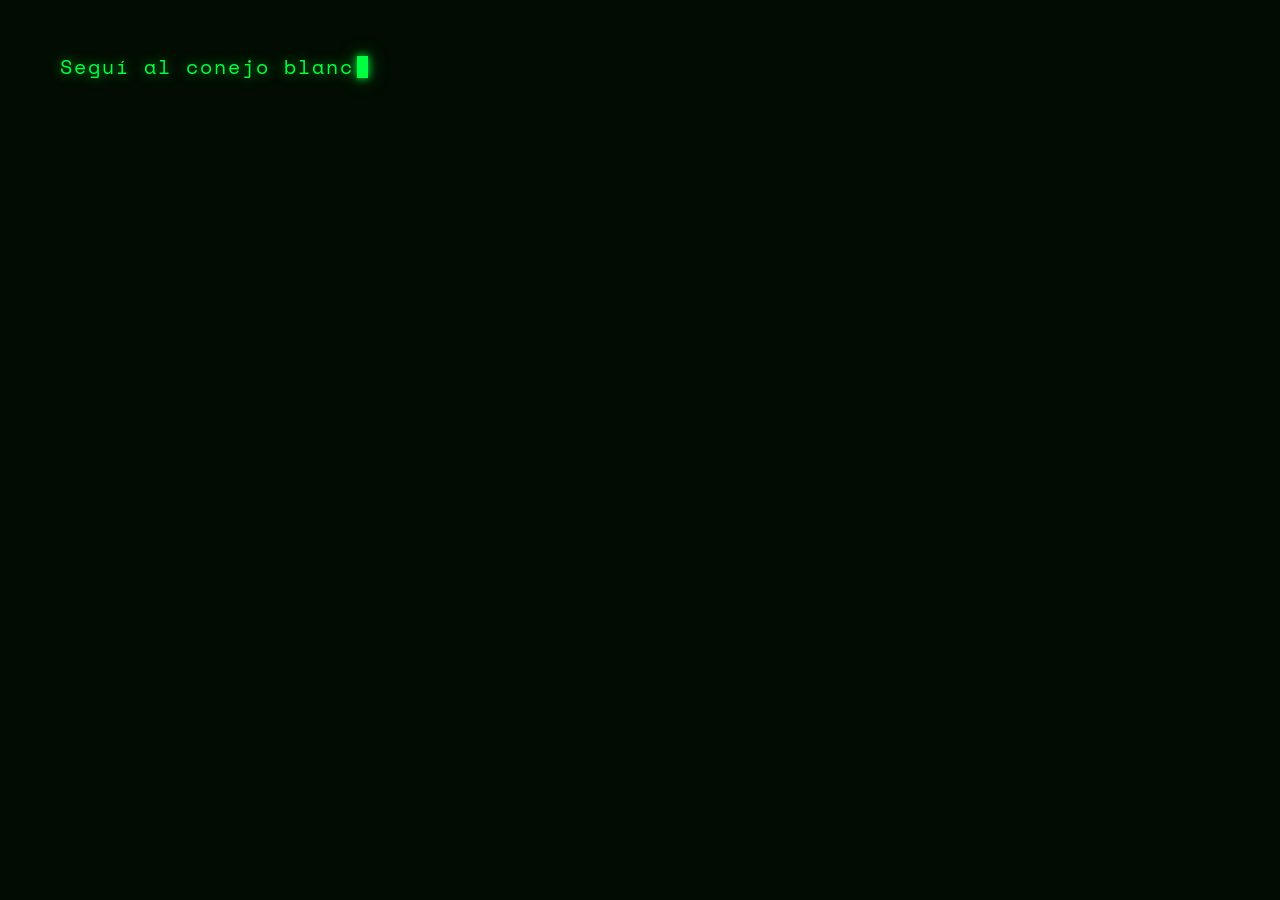
==== commit b8ec222a: "Merge pull request #18 from tincho1980/11-Cargar-imágenes-de-manera-perezosa lazy loading on imgs ex" ====
--- a/index.html
+++ b/index.html
@@ -92,7 +92,7 @@
     <div class="hero-content">
       <div class="hero-eyebrow">Full Stack Dev &nbsp;·&nbsp; Tech Lead &nbsp;·&nbsp; La Plata AR</div>
       <div class="hero-avatar">
-        <img src="assets/avatar.jpg" alt="Martín Ramallo" width="88" height="88">
+        <img src="assets/avatar.jpg" alt="Martín Ramallo" width="88" height="88" loading="eager">
       </div>
       <h1 class="hero-name">Martín<br><em>Ramallo</em></h1>
       <p class="hero-desc">
@@ -139,40 +139,40 @@
       <div class="stack-cat">
         <div class="cat-label">Backend & APIs</div>
         <div class="tech-grid">
-          <div class="tech-card core"><img class="tech-icon-img" src="assets/techIcons/Node.js.svg" alt="Node.js"><span class="tech-name">Node.js</span></div>
-          <div class="tech-card core"><img class="tech-icon-img" src="assets/techIcons/Nest.js.svg" alt="NestJS"><span class="tech-name">NestJS</span></div>
+          <div class="tech-card core"><img loading="lazy" class="tech-icon-img" src="assets/techIcons/Node.js.svg" alt="Node.js"><span class="tech-name">Node.js</span></div>
+          <div class="tech-card core"><img loading="lazy" class="tech-icon-img" src="assets/techIcons/Nest.js.svg" alt="NestJS"><span class="tech-name">NestJS</span></div>
           <div class="tech-card core"><i class="fa-solid fa-folder-tree tech-icon-fa"></i><span class="tech-name">Monorepo</span></div>
-          <div class="tech-card core"><img class="tech-icon-img" src="assets/techIcons/Express.svg" alt="Express"><span class="tech-name">Express</span></div>
-          <div class="tech-card core"><img class="tech-icon-img" src="assets/techIcons/Django.svg" alt="Django"><span class="tech-name">Django</span></div>
+          <div class="tech-card core"><img loading="lazy" class="tech-icon-img" src="assets/techIcons/Express.svg" alt="Express"><span class="tech-name">Express</span></div>
+          <div class="tech-card core"><img loading="lazy" class="tech-icon-img" src="assets/techIcons/Django.svg" alt="Django"><span class="tech-name">Django</span></div>
           <div class="tech-card core"><i class="fa-solid fa-plug tech-icon-fa"></i><span class="tech-name">REST APIs</span></div>
-          <div class="tech-card core"><img class="tech-icon-img" src="assets/techIcons/Swagger.svg" alt="Swagger"><span class="tech-name">Swagger</span></div>
-          <div class="tech-card core"><img class="tech-icon-img" src="assets/techIcons/Jest.svg" alt="Jest"><span class="tech-name">Jest</span></div>
+          <div class="tech-card core"><img loading="lazy" class="tech-icon-img" src="assets/techIcons/Swagger.svg" alt="Swagger"><span class="tech-name">Swagger</span></div>
+          <div class="tech-card core"><img loading="lazy" class="tech-icon-img" src="assets/techIcons/Jest.svg" alt="Jest"><span class="tech-name">Jest</span></div>
         </div>
       </div>
       <div class="stack-cat">
         <div class="cat-label">Frontend</div>
         <div class="tech-grid">
-          <div class="tech-card core"><img class="tech-icon-img" src="assets/techIcons/TypeScript.svg" alt="TypeScript"><span class="tech-name">TypeScript</span></div>
-          <div class="tech-card core"><img class="tech-icon-img" src="assets/techIcons/React.svg" alt="React"><span class="tech-name">React</span></div>
-          <div class="tech-card core"><img class="tech-icon-img" src="assets/techIcons/Next.js.svg" alt="Next.js"><span class="tech-name">Next.js</span></div>
-          <div class="tech-card core"><img class="tech-icon-img" src="assets/techIcons/Vue.js.svg" alt="Vue.js"><span class="tech-name">Vue.js</span></div>
-          <div class="tech-card core"><img class="tech-icon-img" src="assets/techIcons/Tailwind%20CSS.svg" alt="Tailwind CSS"><span class="tech-name">Tailwind CSS</span></div>
-          <div class="tech-card core"><img class="tech-icon-img" src="assets/techIcons/Sass.svg" alt="Sass"><span class="tech-name">Sass</span></div>
+          <div class="tech-card core"><img loading="lazy" class="tech-icon-img" src="assets/techIcons/TypeScript.svg" alt="TypeScript"><span class="tech-name">TypeScript</span></div>
+          <div class="tech-card core"><img loading="lazy" class="tech-icon-img" src="assets/techIcons/React.svg" alt="React"><span class="tech-name">React</span></div>
+          <div class="tech-card core"><img loading="lazy" class="tech-icon-img" src="assets/techIcons/Next.js.svg" alt="Next.js"><span class="tech-name">Next.js</span></div>
+          <div class="tech-card core"><img loading="lazy" class="tech-icon-img" src="assets/techIcons/Vue.js.svg" alt="Vue.js"><span class="tech-name">Vue.js</span></div>
+          <div class="tech-card core"><img loading="lazy" class="tech-icon-img" src="assets/techIcons/Tailwind%20CSS.svg" alt="Tailwind CSS"><span class="tech-name">Tailwind CSS</span></div>
+          <div class="tech-card core"><img loading="lazy" class="tech-icon-img" src="assets/techIcons/Sass.svg" alt="Sass"><span class="tech-name">Sass</span></div>
         </div>
       </div>
       <div class="stack-cat">
         <div class="cat-label">DB · Infra · IA</div>
         <div class="tech-grid">
-          <div class="tech-card core"><img class="tech-icon-img" src="assets/techIcons/PostgresSQL.svg" alt="PostgreSQL"><span class="tech-name">PostgreSQL</span></div>
-          <div class="tech-card core"><img class="tech-icon-img" src="assets/techIcons/MongoDB.svg" alt="MongoDB"><span class="tech-name">MongoDB</span></div>
-          <div class="tech-card core"><img class="tech-icon-img" src="assets/techIcons/MySQL.svg" alt="MySQL"><span class="tech-name">MySQL</span></div>
-          <div class="tech-card core"><img class="tech-icon-img" src="assets/techIcons/AWS.svg" alt="AWS"><span class="tech-name">AWS</span></div>
-          <div class="tech-card core"><i class="fa-brands fa-cloudflare tech-icon-fa tech-icon-fa--cloudflare"></i><span class="tech-name">Cloudflare</span></div>
-          <div class="tech-card core"><img class="tech-icon-img" src="assets/techIcons/railway.svg" alt="Railway"><span class="tech-name">Railway</span></div>
-          <div class="tech-card core"><i class="fa-solid fa-diagram-project tech-icon-fa tech-icon-fa--n8n"></i><span class="tech-name">n8n</span></div>
-          <div class="tech-card core"><img class="tech-icon-img" src="assets/techIcons/ai-integration.svg" alt="AI Integration"><span class="tech-name">AI Integration</span></div>
-          <div class="tech-card core"><img class="tech-icon-img" src="assets/techIcons/supabase-logo-icon.svg" alt="Supabase"><span class="tech-name">Supabase</span></div>
-          <a class="tech-card core" href="https://github.com/tincho1980" target="_blank" rel="noopener noreferrer"><img class="tech-icon-img" src="assets/techIcons/GitHub.svg" alt="GitHub"><span class="tech-name">Git / GitHub</span></a>
+          <div class="tech-card core"><img loading="lazy" class="tech-icon-img" src="assets/techIcons/PostgresSQL.svg" alt="PostgreSQL"><span class="tech-name">PostgreSQL</span></div>
+          <div class="tech-card core"><img loading="lazy" class="tech-icon-img" src="assets/techIcons/MongoDB.svg" alt="MongoDB"><span class="tech-name">MongoDB</span></div>
+          <div class="tech-card core"><img loading="lazy" class="tech-icon-img" src="assets/techIcons/MySQL.svg" alt="MySQL"><span class="tech-name">MySQL</span></div>
+          <div class="tech-card core"><img loading="lazy" class="tech-icon-img" src="assets/techIcons/AWS.svg" alt="AWS"><span class="tech-name">AWS</span></div>
+          <div class="tech-card core"><i class="fa-brands fa-cloudflare tech-icon-fa" style="color:#F48120"></i><span class="tech-name">Cloudflare</span></div>
+          <div class="tech-card core"><img loading="lazy" class="tech-icon-img" src="assets/techIcons/railway.svg" alt="Railway"><span class="tech-name">Railway</span></div>
+          <div class="tech-card core"><i class="fa-solid fa-diagram-project tech-icon-fa" style="color:#EA4B71"></i><span class="tech-name">n8n</span></div>
+          <div class="tech-card core"><img loading="lazy" class="tech-icon-img" src="assets/techIcons/ai-integration.svg" alt="AI Integration"><span class="tech-name">AI Integration</span></div>
+          <div class="tech-card core"><img loading="lazy" class="tech-icon-img" src="assets/techIcons/supabase-logo-icon.svg" alt="Supabase"><span class="tech-name">Supabase</span></div>
+          <a class="tech-card core" href="https://github.com/tincho1980" target="_blank" rel="noopener noreferrer"><img loading="lazy" class="tech-icon-img" src="assets/techIcons/GitHub.svg" alt="GitHub"><span class="tech-name">Git / GitHub</span></a>
         </div>
       </div>
     </div>
@@ -192,10 +192,10 @@
           <div class="exp-role">Co-Founder & <em>Tech Lead</em></div>
           <p class="exp-desc">Arquitectura y desarrollo de <a href="https://enfines.com.ar" target="_blank" rel="noopener noreferrer" class="link-inherit">Enfines</a>, SaaS B2B para gestión educativa. Monorepo NestJS con módulos reutilizables, infraestructura completa e integración de IA para dashboards con consultas generadas automáticamente.</p>
           <div class="exp-tags">
-            <div class="exp-tag-icon" title="NestJS"><img src="assets/techIcons/Nest.js.svg" alt="NestJS"></div>
-            <div class="exp-tag-icon" title="TypeScript"><img src="assets/techIcons/TypeScript.svg" alt="TypeScript"></div>
-            <div class="exp-tag-icon" title="AI Integration"><img src="assets/techIcons/ai-integration.svg" alt="AI"></div>
-            <div class="exp-tag-icon" title="PostgreSQL"><img src="assets/techIcons/PostgresSQL.svg" alt="PostgreSQL"></div>
+            <div class="exp-tag-icon" title="NestJS"><img loading="lazy" src="assets/techIcons/Nest.js.svg" alt="NestJS"></div>
+            <div class="exp-tag-icon" title="TypeScript"><img loading="lazy" src="assets/techIcons/TypeScript.svg" alt="TypeScript"></div>
+            <div class="exp-tag-icon" title="AI Integration"><img loading="lazy" src="assets/techIcons/ai-integration.svg" alt="AI"></div>
+            <div class="exp-tag-icon" title="PostgreSQL"><img loading="lazy" src="assets/techIcons/PostgresSQL.svg" alt="PostgreSQL"></div>
             <div class="exp-tag-icon" title="DevOps"><i class="fa-solid fa-server tech-icon-fa"></i></div>
             <div class="exp-tag-icon" title="SaaS"><i class="fa-solid fa-cloud tech-icon-fa"></i></div>
           </div>
@@ -211,10 +211,10 @@
           <div class="exp-role">Full Stack <em>Developer</em></div>
           <p class="exp-desc">Soluciones end-to-end para fotografía, catering, inmobiliarias y organismos gubernamentales. Del código a la infraestructura en producción, con integraciones a sistemas legacy.</p>
           <div class="exp-tags">
-            <div class="exp-tag-icon" title="Next.js"><img src="assets/techIcons/Next.js.svg" alt="Next.js"></div>
-            <div class="exp-tag-icon" title="Vue.js"><img src="assets/techIcons/Vue.js.svg" alt="Vue.js"></div>
-            <div class="exp-tag-icon" title="Django"><img src="assets/techIcons/Django.svg" alt="Django"></div>
-            <div class="exp-tag-icon" title="Node.js"><img src="assets/techIcons/Node.js.svg" alt="Node.js"></div>
+            <div class="exp-tag-icon" title="Next.js"><img loading="lazy" src="assets/techIcons/Next.js.svg" alt="Next.js"></div>
+            <div class="exp-tag-icon" title="Vue.js"><img loading="lazy" src="assets/techIcons/Vue.js.svg" alt="Vue.js"></div>
+            <div class="exp-tag-icon" title="Django"><img loading="lazy" src="assets/techIcons/Django.svg" alt="Django"></div>
+            <div class="exp-tag-icon" title="Node.js"><img loading="lazy" src="assets/techIcons/Node.js.svg" alt="Node.js"></div>
           </div>
         </div>
       </div>
@@ -227,10 +227,10 @@
           <div class="exp-role">Full Stack <em>Developer</em></div>
           <p class="exp-desc">Frontend y backend para Ellie Care, RedLink y Campar. Stack MERN, integraciones relacionales y manejo de requerimientos complejos por cliente.</p>
           <div class="exp-tags">
-            <div class="exp-tag-icon" title="React"><img src="assets/techIcons/React.svg" alt="React"></div>
-            <div class="exp-tag-icon" title="Node.js"><img src="assets/techIcons/Node.js.svg" alt="Node.js"></div>
-            <div class="exp-tag-icon" title="MongoDB"><img src="assets/techIcons/MongoDB.svg" alt="MongoDB"></div>
-            <div class="exp-tag-icon" title="PostgreSQL"><img src="assets/techIcons/PostgresSQL.svg" alt="PostgreSQL"></div>
+            <div class="exp-tag-icon" title="React"><img loading="lazy" src="assets/techIcons/React.svg" alt="React"></div>
+            <div class="exp-tag-icon" title="Node.js"><img loading="lazy" src="assets/techIcons/Node.js.svg" alt="Node.js"></div>
+            <div class="exp-tag-icon" title="MongoDB"><img loading="lazy" src="assets/techIcons/MongoDB.svg" alt="MongoDB"></div>
+            <div class="exp-tag-icon" title="PostgreSQL"><img loading="lazy" src="assets/techIcons/PostgresSQL.svg" alt="PostgreSQL"></div>
           </div>
         </div>
       </div>
@@ -266,7 +266,7 @@
 
           <div class="proj-card">
             <div class="proj-card-img">
-              <img src="assets/mocks/enfines_mockup.webp" alt="Enfines">
+              <img loading="lazy" src="assets/mocks/enfines_mockup.webp" alt="Enfines">
               <div class="proj-card-overlay">
                 <a href="https://enfines.com.ar" target="_blank" rel="noopener noreferrer" class="proj-visit">Ver proyecto ↗</a>
               </div>
@@ -281,7 +281,7 @@
 
           <div class="proj-card">
             <div class="proj-card-img">
-              <img src="assets/mocks/vanguardia.webp" alt="Vanguardia by Negrovski">
+              <img loading="lazy" src="assets/mocks/vanguardia.webp" alt="Vanguardia by Negrovski">
               <div class="proj-card-overlay proj-card-overlay--private">
                 <a href="https://www.vanguardiaboudoir.com.ar/" target="_blank" rel="noopener noreferrer" class="proj-visit">Ver proyecto ↗</a>
               </div>
@@ -296,7 +296,7 @@
 
           <div class="proj-card">
             <div class="proj-card-img">
-              <img src="assets/mocks/catering.webp" alt="Catering SaaS">
+              <img loading="lazy" src="assets/mocks/catering.webp" alt="Catering SaaS">
               <div class="proj-card-overlay proj-card-overlay--private">
                 <span class="proj-private">Proyecto privado</span>
               </div>
@@ -311,7 +311,7 @@
 
           <div class="proj-card">
             <div class="proj-card-img">
-              <img src="assets/mocks/heat_map.webp" alt="FinEs Mapa Interactivo">
+              <img loading="lazy" src="assets/mocks/heat_map.webp" alt="FinEs Mapa Interactivo">
               <div class="proj-card-overlay proj-card-overlay--private">
                 <span class="proj-private">Proyecto privado</span>
               </div>
@@ -326,7 +326,7 @@
 
           <div class="proj-card">
             <div class="proj-card-img">
-              <img src="assets/mocks/inmobiliaria.webp" alt="PropAdmin">
+              <img loading="lazy" src="assets/mocks/inmobiliaria.webp" alt="PropAdmin">
               <div class="proj-card-overlay proj-card-overlay--private">
                 <span class="proj-private">Proyecto privado</span>
               </div>
@@ -341,7 +341,7 @@
 
           <div class="proj-card">
             <div class="proj-card-img">
-              <img src="assets/mocks/gatito_gramatico.webp" alt="Gatito Gramático">
+              <img loading="lazy" src="assets/mocks/gatito_gramatico.webp" alt="Gatito Gramático">
               <div class="proj-card-overlay">
                 <a href="https://gatito-gramatico.netlify.app/" target="_blank" rel="noopener noreferrer" class="proj-visit">Ver proyecto ↗</a>
               </div>
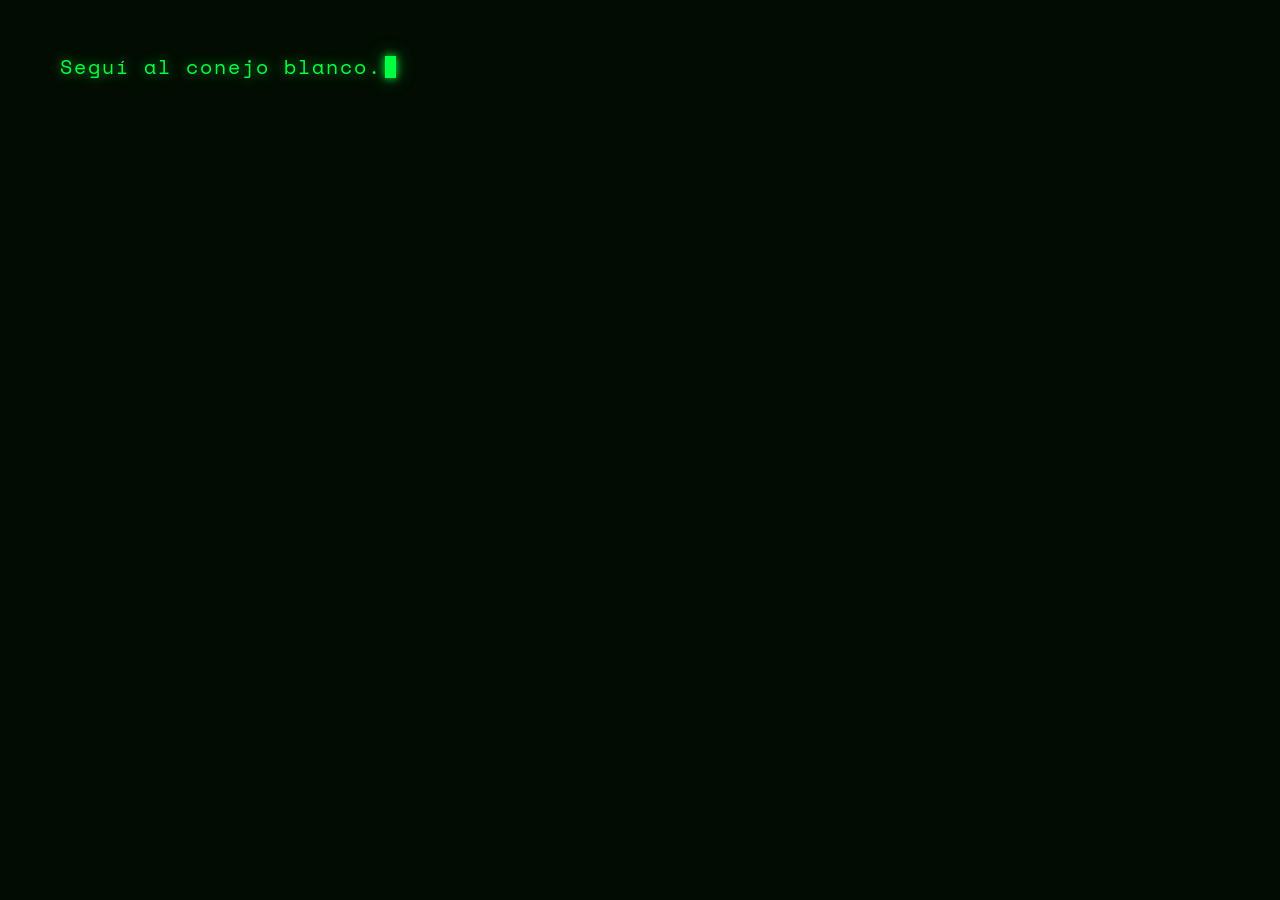
==== commit a92386e6: "transform a few inline style into classes" ====
--- a/index.html
+++ b/index.html
@@ -51,18 +51,20 @@
 </div>
 
 <div id="hamburger">
-  <span></span><span></span><span></span>
+  <span class="hamburger__bar" aria-hidden="true"></span>
+  <span class="hamburger__bar" aria-hidden="true"></span>
+  <span class="hamburger__bar" aria-hidden="true"></span>
 </div>
 
 <div id="side-menu">
-  <nav>
-    <ul>
-      <li><a href="#w0" data-section="0">Home</a></li>
-      <li><a href="#w1" data-section="1">Sobre mí</a></li>
-      <li><a href="#w2" data-section="2">Stack</a></li>
-      <li><a href="#w3" data-section="3">Experiencia</a></li>
-      <li><a href="#w4" data-section="4">Proyectos</a></li>
-      <li><a href="#w5" data-section="5">Contacto</a></li>
+  <nav class="side-menu__nav" aria-label="Secciones">
+    <ul class="side-menu__list">
+      <li class="side-menu__item"><a href="#w0" data-section="0" class="side-menu__link">Home</a></li>
+      <li class="side-menu__item"><a href="#w1" data-section="1" class="side-menu__link">Sobre mí</a></li>
+      <li class="side-menu__item"><a href="#w2" data-section="2" class="side-menu__link">Stack</a></li>
+      <li class="side-menu__item"><a href="#w3" data-section="3" class="side-menu__link">Experiencia</a></li>
+      <li class="side-menu__item"><a href="#w4" data-section="4" class="side-menu__link">Proyectos</a></li>
+      <li class="side-menu__item"><a href="#w5" data-section="5" class="side-menu__link">Contacto</a></li>
     </ul>
   </nav>
   <div class="menu-footer">miramallo@gmail.com &nbsp;·&nbsp; <a href="https://github.com/tincho1980" target="_blank" rel="noopener noreferrer" class="link-inherit">github.com/tincho1980</a> &nbsp;·&nbsp; La Plata, AR</div>
@@ -96,7 +98,7 @@
       </div>
       <h1 class="hero-name">Martín<br><em>Ramallo</em></h1>
       <p class="hero-desc">
-        Co-Founder @ <a href="https://adavra.com" target="_blank" rel="noopener noreferrer" class="link-inherit"><span>Adavra</span></a> &nbsp;·&nbsp; SaaS &nbsp;·&nbsp; IA &nbsp;·&nbsp; Backend<br>
+        Co-Founder @ <a href="https://adavra.com" target="_blank" rel="noopener noreferrer" class="link-inherit"><span class="hero-desc__accent">Adavra</span></a> &nbsp;·&nbsp; SaaS &nbsp;·&nbsp; IA &nbsp;·&nbsp; Backend<br>
         Construyo sistemas que funcionan.<br>
         Y también los que nadie más quiso diseñar.
       </p>
@@ -167,9 +169,9 @@
           <div class="tech-card core"><img loading="lazy" class="tech-icon-img" src="assets/techIcons/MongoDB.svg" alt="MongoDB"><span class="tech-name">MongoDB</span></div>
           <div class="tech-card core"><img loading="lazy" class="tech-icon-img" src="assets/techIcons/MySQL.svg" alt="MySQL"><span class="tech-name">MySQL</span></div>
           <div class="tech-card core"><img loading="lazy" class="tech-icon-img" src="assets/techIcons/AWS.svg" alt="AWS"><span class="tech-name">AWS</span></div>
-          <div class="tech-card core"><i class="fa-brands fa-cloudflare tech-icon-fa" style="color:#F48120"></i><span class="tech-name">Cloudflare</span></div>
+          <div class="tech-card core"><i class="fa-brands fa-cloudflare tech-icon-fa tech-icon-fa--cloudflare"></i><span class="tech-name">Cloudflare</span></div>
           <div class="tech-card core"><img loading="lazy" class="tech-icon-img" src="assets/techIcons/railway.svg" alt="Railway"><span class="tech-name">Railway</span></div>
-          <div class="tech-card core"><i class="fa-solid fa-diagram-project tech-icon-fa" style="color:#EA4B71"></i><span class="tech-name">n8n</span></div>
+          <div class="tech-card core"><i class="fa-solid fa-diagram-project tech-icon-fa tech-icon-fa--n8n"></i><span class="tech-name">n8n</span></div>
           <div class="tech-card core"><img loading="lazy" class="tech-icon-img" src="assets/techIcons/ai-integration.svg" alt="AI Integration"><span class="tech-name">AI Integration</span></div>
           <div class="tech-card core"><img loading="lazy" class="tech-icon-img" src="assets/techIcons/supabase-logo-icon.svg" alt="Supabase"><span class="tech-name">Supabase</span></div>
           <a class="tech-card core" href="https://github.com/tincho1980" target="_blank" rel="noopener noreferrer"><img loading="lazy" class="tech-icon-img" src="assets/techIcons/GitHub.svg" alt="GitHub"><span class="tech-name">Git / GitHub</span></a>
--- a/css/styles.css
+++ b/css/styles.css
@@ -62,14 +62,14 @@
 
 /* Color, type, and shared tokens. */
 :root {
-  --bg: #020c02;
-  --matrix: #00ff41;
-  --matrix-dim: #00aa2a;
-  --matrix-dark: #004410;
-  --cyan: #00e5cc;
-  --cyan-dim: #009988;
-  --white: #e8ffe8;
-  --muted: #2a5c2a;
+  --background-color: #020c02;
+  --primary-color: #00ff41;
+  --primary-color-soft: #00aa2a;
+  --primary-color-deep: #004410;
+  --secondary-color: #00e5cc;
+  --secondary-color-soft: #009988;
+  --text-primary-color: #e8ffe8;
+  --text-muted-color: #2a5c2a;
   --serif: 'Fraunces', Georgia, serif;
   --mono: 'Space Mono', 'Courier New', monospace;
 }
@@ -94,14 +94,14 @@
 html, body {
   width: 100%; height: 100%;
   overflow: hidden;
-  background: var(--bg);
-  color: var(--white);
+  background: var(--background-color);
+  color: var(--text-primary-color);
   cursor: none;
 }
 
 /* Dot + ring follow pointer; `.cursor--hidden` toggled when pointer leaves window. */
-.cursor { position:fixed; width:0.625rem; height:0.625rem; background:var(--matrix); border-radius:50%; pointer-events:none; z-index:9999; transform:translate(-50%,-50%); transition:width .2s,height .2s,opacity .15s ease,visibility .15s; mix-blend-mode:screen; box-shadow:0 0 0.5rem var(--matrix); }
-.cursor-ring { position:fixed; width:2.125rem; height:2.125rem; border:1px solid var(--matrix); border-radius:50%; pointer-events:none; z-index:9998; transform:translate(-50%,-50%); transition:all .25s cubic-bezier(.25,.8,.25,1),opacity .15s ease,visibility .15s; mix-blend-mode:screen; }
+.cursor { position:fixed; width:0.625rem; height:0.625rem; background:var(--primary-color); border-radius:50%; pointer-events:none; z-index:9999; transform:translate(-50%,-50%); transition:width .2s,height .2s,opacity .15s ease,visibility .15s; mix-blend-mode:screen; box-shadow:0 0 0.5rem var(--primary-color); }
+.cursor-ring { position:fixed; width:2.125rem; height:2.125rem; border:1px solid var(--primary-color); border-radius:50%; pointer-events:none; z-index:9998; transform:translate(-50%,-50%); transition:all .25s cubic-bezier(.25,.8,.25,1),opacity .15s ease,visibility .15s; mix-blend-mode:screen; }
 .cursor.cursor--hidden,
 .cursor-ring.cursor--hidden {
   opacity: 0;
@@ -125,14 +125,14 @@
 #hamburger:hover { transform: scale(1.08); }
 #hamburger span {
   display: block; width: 1.875rem; height: 0.09375rem;
-  background: var(--matrix);
+  background: var(--primary-color);
   transition: all .35s ease;
-  box-shadow: 0 0 0.5rem var(--matrix);
+  box-shadow: 0 0 0.5rem var(--primary-color);
 }
 #hamburger.open { transform: rotate(0deg); }
-#hamburger.open span:nth-child(1) { transform: rotate(45deg) translate(0.375rem, 0.375rem); }
-#hamburger.open span:nth-child(2) { opacity: 0; transform: translateX(-0.625rem); }
-#hamburger.open span:nth-child(3) { transform: rotate(-45deg) translate(0.375rem, -0.375rem); }
+#hamburger.open .hamburger__bar:nth-child(1) { transform: rotate(45deg) translate(0.6rem, 0.6rem); }
+#hamburger.open .hamburger__bar:nth-child(2) { opacity: 0; transform: translateX(-1rem); }
+#hamburger.open .hamburger__bar:nth-child(3) { transform: rotate(-45deg) translate(0.6rem, -0.6rem); }
 
 .lang-switch {
   position: fixed; z-index: 1000;
@@ -140,19 +140,19 @@
   display: flex; align-items: center; gap: 0.625rem;
   font-family: var(--mono); font-size: 0.6875rem; letter-spacing: 0.14em;
 }
-.lang-switch a {
-  color: var(--muted); text-decoration: none;
+.lang-switch__link {
+  color: var(--text-muted-color); text-decoration: none;
   transition: color .2s ease, text-shadow .2s ease;
 }
-.lang-switch a:hover {
-  color: var(--matrix);
-  text-shadow: 0 0 0.625rem rgba(0,255,65,0.35);
+.lang-switch__link:hover {
+  color: var(--primary-color);
+  text-shadow: 0 0 10px rgba(0,255,65,0.35);
 }
 .lang-switch__link--active {
-  color: var(--matrix); pointer-events: none;
+  color: var(--primary-color); pointer-events: none;
 }
 .lang-switch__sep {
-  color: var(--matrix-dark); user-select: none;
+  color: var(--primary-color-deep); user-select: none;
 }
 
 /* Site credit: in document flow on mobile; fixed strip on desktop (no layout-scroll). */
@@ -165,9 +165,9 @@
   font-family: var(--mono);
   font-size: 0.625rem;
   letter-spacing: 0.1em;
-  color: var(--muted);
+  color: var(--text-muted-color);
   background: rgba(2, 12, 2, 0.94);
-  border-top: 1px solid var(--matrix-dark);
+  border-top: 1px solid var(--primary-color-deep);
   pointer-events: none;
 }
 html:not(.layout-scroll) .site-footer {
@@ -184,12 +184,12 @@
 }
 .site-footer__link {
   pointer-events: auto;
-  color: var(--matrix-dim);
+  color: var(--primary-color-soft);
   text-decoration: none;
   transition: color 0.2s ease, text-shadow 0.2s ease;
 }
 .site-footer__link:hover {
-  color: var(--matrix);
+  color: var(--primary-color);
   text-shadow: 0 0 0.75rem rgba(0, 255, 65, 0.28);
 }
 .footer-heart {
@@ -238,32 +238,32 @@
   display: flex; align-items: center; justify-content: center;
   opacity: 0; pointer-events: none;
   transition: opacity .4s ease;
-  border: 1px solid var(--matrix-dark);
+  border: 1px solid var(--primary-color-deep);
 }
 #side-menu.open { opacity: 1; pointer-events: all; }
-#side-menu nav ul { list-style: none; text-align: center; }
-#side-menu nav ul li { margin: 1.5rem 0; overflow: hidden; }
-#side-menu nav ul li a {
+#side-menu .side-menu__list { list-style: none; text-align: center; }
+#side-menu .side-menu__item { margin: 2.4rem 0; overflow: hidden; }
+#side-menu .side-menu__link {
   font-family: var(--mono);
   font-size: clamp(3rem, 7vw, 4rem);
   font-weight: 900; font-style: italic;
-  color: var(--white); text-decoration: none;
+  color: var(--text-primary-color); text-decoration: none;
   letter-spacing: -0.02em; display: inline-block;
   opacity: 0; transform: translateY(2rem);
   transition: opacity .45s ease, transform .45s ease, color .2s ease;
 }
-#side-menu.open nav ul li a { opacity: 1; transform: translateY(0); }
-#side-menu nav ul li:nth-child(1) a { transition-delay: .07s; }
-#side-menu nav ul li:nth-child(2) a { transition-delay: .14s; }
-#side-menu nav ul li:nth-child(3) a { transition-delay: .21s; }
-#side-menu nav ul li:nth-child(4) a { transition-delay: .28s; }
-#side-menu nav ul li:nth-child(5) a { transition-delay: .35s; }
-#side-menu nav ul li:nth-child(6) a { transition-delay: .42s; }
-#side-menu nav ul li a:hover { color: var(--matrix); text-shadow: 0 0 1.875rem rgba(0,255,65,0.5); }
+#side-menu.open .side-menu__link { opacity: 1; transform: translateY(0); }
+#side-menu .side-menu__item:nth-child(1) .side-menu__link { transition-delay: .07s; }
+#side-menu .side-menu__item:nth-child(2) .side-menu__link { transition-delay: .14s; }
+#side-menu .side-menu__item:nth-child(3) .side-menu__link { transition-delay: .21s; }
+#side-menu .side-menu__item:nth-child(4) .side-menu__link { transition-delay: .28s; }
+#side-menu .side-menu__item:nth-child(5) .side-menu__link { transition-delay: .35s; }
+#side-menu .side-menu__item:nth-child(6) .side-menu__link { transition-delay: .42s; }
+#side-menu .side-menu__link:hover { color: var(--primary-color); text-shadow: 0 0 3rem rgba(0,255,65,0.5); }
 .menu-footer {
   position: absolute; bottom: 2.75rem; left: 0; right: 0;
   text-align: center; font-family: var(--mono); font-size: 0.6875rem;
-  color: var(--muted); letter-spacing: 0.12em;
+  color: var(--text-muted-color); letter-spacing: 0.12em;
 }
 
 /* Vertical section dots; `.pdot.active` marks current world. */
@@ -274,7 +274,7 @@
 }
 .pdot {
   width: 0.3125rem; height: 0.3125rem; border-radius: 50%;
-  background: var(--matrix-dark); border: 1px solid var(--matrix-dark);
+  background: var(--primary-color-deep); border: 1px solid var(--primary-color-deep);
   transition: all .3s ease;
   position: relative; flex-shrink: 0;
 }
@@ -285,17 +285,17 @@
   top: 50%; transform: translateY(-50%);
   font-family: var(--mono); font-size: 0.5625rem;
   letter-spacing: 0.12em; text-transform: uppercase;
-  color: var(--muted); white-space: nowrap;
+  color: var(--text-muted-color); white-space: nowrap;
   transition: color .3s ease;
   pointer-events: auto;
 }
-.pdot:hover { background: var(--matrix-dim); border-color: var(--matrix-dim); }
-.pdot:hover::before { color: var(--matrix-dim); }
+.pdot:hover { background: var(--primary-color-soft); border-color: var(--primary-color-soft); }
+.pdot:hover::before { color: var(--primary-color-soft); }
 .pdot.active {
-  background: var(--matrix); box-shadow: 0 0 0.625rem var(--matrix);
-  border-color: var(--matrix); width: 0.4375rem; height: 0.4375rem;
-}
-.pdot.active::before { color: var(--matrix); }
+  background: var(--primary-color); box-shadow: 0 0 0.625rem var(--primary-color);
+  border-color: var(--primary-color); width: 0.4375rem; height: 0.4375rem;
+}
+.pdot.active::before { color: var(--primary-color); }
 
 #coords { display: none; }
 
@@ -304,12 +304,11 @@
   position: fixed; bottom: 3.25rem; left: 50%; transform: translateX(-50%);
   z-index: 500; display: flex; flex-direction: column; align-items: center; gap: 0.625rem;
   font-family: var(--mono); font-size: 0.625rem; letter-spacing: 0.15em; text-transform: uppercase;
-  color: var(--muted); animation: hintPulse 2.5s ease-in-out infinite;
+  color: var(--text-muted-color); animation: hintPulse 2.5s ease-in-out infinite;
   transition: opacity .5s ease;
 }
 /* Soft breathing opacity on the scroll hint label. */
 @keyframes hintPulse { 0%,100%{opacity:.4} 50%{opacity:.9} }
-#scroll-hint svg { animation: bounceDown 2s ease-in-out infinite; }
 /* Vertical nudge on the hint chevron. */
 @keyframes bounceDown { 0%,100%{transform:translateY(0)} 50%{transform:translateY(0.4375rem)} }
 
@@ -317,10 +316,11 @@
   width: 1.25rem;
   height: 1.25rem;
   fill: none;
-  stroke: var(--matrix-dim);
+  stroke: var(--primary-color-soft);
   stroke-width: 1.5;
   stroke-linecap: round;
   stroke-linejoin: round;
+  animation: bounceDown 2s ease-in-out infinite;
 }
 
 /* Main content stack above rain; one `.world` is `.active` at a time. */
@@ -338,22 +338,22 @@
 .portal-dot {
   position: absolute; bottom: 4.5rem; left: 50%; transform: translateX(-50%);
   width: 0.375rem; height: 0.375rem; border-radius: 50%;
-  background: var(--matrix);
-  box-shadow: 0 0 0.875rem var(--matrix), 0 0 1.75rem rgba(0,255,65,0.35);
+  background: var(--primary-color);
+  box-shadow: 0 0 0.875rem var(--primary-color), 0 0 1.75rem rgba(0,255,65,0.35);
   animation: portalPulse 2s ease-in-out infinite;
   pointer-events: none; z-index: 5;
 }
 /* Hero “portal” dot: scale + glow pulse. */
 @keyframes portalPulse {
-  0%,100%{ transform:translateX(-50%) scale(1); box-shadow:0 0 0.625rem var(--matrix),0 0 1.25rem rgba(0,255,65,0.3); }
-  50%{ transform:translateX(-50%) scale(1.4); box-shadow:0 0 1.25rem var(--matrix),0 0 2.5rem rgba(0,255,65,0.5); }
+  0%,100%{ transform:translateX(-50%) scale(1); box-shadow:0 0 0.625rem var(--primary-color),0 0 1.25rem rgba(0,255,65,0.3); }
+  50%{ transform:translateX(-50%) scale(1.4); box-shadow:0 0 1.25rem var(--primary-color),0 0 2.5rem rgba(0,255,65,0.5); }
 }
 
 /* Per-section title in the top-left of each world. */
 .section-label {
   position: absolute; top: 2.75rem; left: 7rem;
   font-family: var(--mono); font-size: 1rem; letter-spacing: 0.2em;
-  text-transform: uppercase; color: var(--matrix);
+  text-transform: uppercase; color: var(--primary-color);
 }
 
 /* Dense sections: reserve space under the floating title so “Backend & APIs” / headline don’t overlap. */
@@ -392,33 +392,33 @@
 .hero-eyebrow {
   font-family: var(--mono); font-size: 0.6875rem;
   letter-spacing: 0.2em; text-transform: uppercase;
-  color: var(--cyan); margin-bottom: 2rem;
+  color: var(--secondary-color); margin-bottom: 2rem;
   display: flex; align-items: center; justify-content: center; gap: 0.875rem;
 }
 .hero-eyebrow::before, .hero-eyebrow::after {
   content: ''; width: 2.25rem; height: 1px;
-  background: var(--cyan); box-shadow: 0 0 0.5rem var(--cyan);
+  background: var(--secondary-color); box-shadow: 0 0 0.5rem var(--secondary-color);
 }
 
 .hero-name {
   font-family: var(--serif);
   font-size: clamp(4rem, 10vw, 8.125rem);
   font-weight: 900; line-height: 0.9; letter-spacing: -0.03em;
-  color: var(--white); margin-bottom: 1.25rem;
+  color: var(--text-primary-color); margin-bottom: 1.25rem;
   text-shadow: 0 0 3.75rem rgba(0,255,65,0.1);
 }
 .hero-name em {
   font-style: italic; font-weight: 300;
-  color: var(--matrix);
+  color: var(--primary-color);
   text-shadow: 0 0 2.5rem rgba(0,255,65,0.45);
 }
 
 .hero-desc {
   font-family: var(--mono); font-size: 0.8125rem;
-  color: var(--matrix-dim); letter-spacing: 0.04em;
+  color: var(--primary-color-soft); letter-spacing: 0.04em;
   margin-bottom: 1rem; line-height: 1.9;
 }
-.hero-desc span { color: var(--cyan); }
+.hero-desc__accent { color: var(--secondary-color); }
 
 .hero-ctas {
   display: flex; flex-wrap: wrap; justify-content: center; gap: 0.875rem;
@@ -433,19 +433,19 @@
   display: inline-flex; align-items: center;
   outline: none;
 }
-.hero-cta::before { content: '['; margin-right: 0.875rem; color: var(--matrix-dark); transition: color .25s ease, text-shadow .25s ease; }
-.hero-cta::after  { content: ']'; margin-left: 0.875rem;  color: var(--matrix-dark); transition: color .25s ease, text-shadow .25s ease; }
-.hero-cta:hover, .hero-cta:focus-visible { color: var(--matrix); }
+.hero-cta::before { content: '['; margin-right: 0.875rem; color: var(--primary-color-deep); transition: color .25s ease, text-shadow .25s ease; }
+.hero-cta::after  { content: ']'; margin-left: 0.875rem;  color: var(--primary-color-deep); transition: color .25s ease, text-shadow .25s ease; }
+.hero-cta:hover, .hero-cta:focus-visible { color: var(--primary-color); }
 .hero-cta:hover::before, .hero-cta:focus-visible::before,
 .hero-cta:hover::after,  .hero-cta:focus-visible::after {
-  color: var(--matrix); text-shadow: 0 0 0.625rem rgba(0,255,65,0.5);
-}
-.hero-cta--file { color: var(--cyan-dim); }
+  color: var(--primary-color); text-shadow: 0 0 0.625rem rgba(0,255,65,0.5);
+}
+.hero-cta--file { color: var(--secondary-color-soft); }
 .hero-cta--file::before, .hero-cta--file::after { color: rgba(0,229,204,0.3); }
-.hero-cta--file:hover, .hero-cta--file:focus-visible { color: var(--cyan); }
+.hero-cta--file:hover, .hero-cta--file:focus-visible { color: var(--secondary-color); }
 .hero-cta--file:hover::before, .hero-cta--file:focus-visible::before,
 .hero-cta--file:hover::after,  .hero-cta--file:focus-visible::after {
-  color: var(--cyan); text-shadow: 0 0 0.625rem rgba(0,229,204,0.5);
+  color: var(--secondary-color); text-shadow: 0 0 0.625rem rgba(0,229,204,0.5);
 }
 
 /* About: prose + animated stats column. */
@@ -465,15 +465,15 @@
   line-height: 1.85; color: rgba(200,255,200,0.65);
   margin-bottom: 1.25rem;
 }
-.about-text strong { color: var(--white); }
-.about-text .hl { color: var(--matrix); font-style: italic; }
+.about-text strong { color: var(--text-primary-color); }
+.about-text .hl { color: var(--primary-color); font-style: italic; }
 .about-flags { display: flex; gap: 0.5rem; flex-wrap: wrap; margin-top: 1.75rem; }
 .flag {
   font-family: var(--mono); font-size: 0.625rem; padding: 0.3125rem 0.75rem;
-  border: 1px solid var(--matrix-dark); color: var(--muted);
+  border: 1px solid var(--primary-color-deep); color: var(--text-muted-color);
   letter-spacing: 0.08em; text-transform: uppercase;
 }
-.flag.on { border-color: var(--cyan-dim); color: var(--cyan); }
+.flag.on { border-color: var(--secondary-color-soft); color: var(--secondary-color); }
 
 .stats-col {
   display: flex;
@@ -481,10 +481,10 @@
   gap: 2.5rem;
   min-width: 0;
 }
-.stat { border-left: 0.125rem solid var(--matrix); padding-left: 1.375rem; }
+.stat { border-left: 0.125rem solid var(--primary-color); padding-left: 1.375rem; }
 .stat-n {
   font-family: var(--serif); font-size: 4.25rem; font-weight: 900;
-  line-height: 1; color: var(--matrix);
+  line-height: 1; color: var(--primary-color);
   text-shadow: 0 0 1.5rem rgba(0,255,65,0.35);
   letter-spacing: -0.03em;
   font-variant-numeric: tabular-nums;
@@ -492,7 +492,7 @@
 .stat-l {
   font-family: var(--mono); font-size: 0.625rem;
   letter-spacing: 0.12em; text-transform: uppercase;
-  color: var(--muted); margin-top: 0.375rem;
+  color: var(--text-muted-color); margin-top: 0.375rem;
 }
 
 /* Skills grouped by category with `.tech-card` grid. */
@@ -501,10 +501,10 @@
 .cat-label {
   font-family: var(--mono); font-size: 0.625rem;
   letter-spacing: 0.2em; text-transform: uppercase;
-  color: var(--matrix); margin-bottom: 0.875rem;
+  color: var(--primary-color); margin-bottom: 0.875rem;
   display: flex; align-items: center; gap: 0.875rem;
 }
-.cat-label::after { content: ''; flex: 1; height: 1px; background: var(--matrix-dark); }
+.cat-label::after { content: ''; flex: 1; height: 1px; background: var(--primary-color-deep); }
 .tech-grid { display: flex; flex-wrap: wrap; gap: 0.625rem; }
 
 /* Light “tile” links; `.core` highlights primary stack items. */
@@ -545,7 +545,7 @@
 .tech-card.core::after {
   content: '';
   position: absolute; top: 0; left: 0; right: 0;
-  height: 0.125rem; background: var(--matrix);
+  height: 0.125rem; background: var(--primary-color);
   box-shadow: 0 0 0.5rem rgba(0,255,65,0.6);
 }
 .tech-card.core:hover {
@@ -563,14 +563,14 @@
 .exp-row {
   display: grid; grid-template-columns: 11.25rem 1fr;
   gap: 2.75rem; padding: 2.375rem 0;
-  border-bottom: 1px solid var(--matrix-dark);
+  border-bottom: 1px solid var(--primary-color-deep);
 }
 .exp-row:last-child { border-bottom: none; }
 .exp-row--muted { opacity: 0.6; }
-.exp-period { font-family: var(--mono); font-size: 0.6875rem; color: var(--cyan); letter-spacing: 0.04em; }
+.exp-period { font-family: var(--mono); font-size: 0.6875rem; color: var(--secondary-color); letter-spacing: 0.04em; }
 .exp-co {
   font-family: var(--mono); font-size: 0.625rem; letter-spacing: 0.1em;
-  text-transform: uppercase; color: var(--matrix); margin-top: 0.375rem;
+  text-transform: uppercase; color: var(--primary-color); margin-top: 0.375rem;
 }
 .exp-co a {
   color: inherit; text-decoration: none;
@@ -579,13 +579,13 @@
 .exp-co a:hover { text-shadow: 0 0 0.625rem rgba(0,255,65,0.45); }
 .exp-mail {
   display: block; font-family: var(--mono); font-size: 0.5625rem;
-  letter-spacing: 0.08em; color: var(--matrix-dim);
+  letter-spacing: 0.08em; color: var(--primary-color-soft);
   text-decoration: none; margin-top: 0.3125rem;
   transition: color .2s ease;
 }
-.exp-mail:hover { color: var(--matrix); }
-.exp-role { font-family: var(--serif); font-size: 1.5rem; font-weight: 700; margin-bottom: 0.625rem; color: var(--white); }
-.exp-role em { font-style: italic; font-weight: 300; color: var(--matrix); }
+.exp-mail:hover { color: var(--primary-color); }
+.exp-role { font-family: var(--serif); font-size: 1.5rem; font-weight: 700; margin-bottom: 0.625rem; color: var(--text-primary-color); }
+.exp-role em { font-style: italic; font-weight: 300; color: var(--primary-color); }
 .exp-desc { font-family: var(--mono); font-size: 0.6875rem; line-height: 1.85; color: rgba(200,255,200,0.45); }
 .exp-tags { display: flex; gap: 0.375rem; flex-wrap: wrap; margin-top: 0.875rem; }
 .exp-tag-icon {
@@ -653,9 +653,9 @@
   width: 2.5rem;
   height: 2.5rem;
   padding: 0;
-  border: 1px solid var(--matrix-dark);
+  border: 1px solid var(--primary-color-deep);
   background: rgba(2, 12, 2, 0.92);
-  color: var(--matrix-dim);
+  color: var(--primary-color-soft);
   cursor: pointer;
   display: flex;
   align-items: center;
@@ -663,12 +663,12 @@
   transition: color .2s ease, border-color .2s ease, box-shadow .2s ease;
 }
 .proj-nav:hover {
-  color: var(--matrix);
-  border-color: var(--matrix);
+  color: var(--primary-color);
+  border-color: var(--primary-color);
   box-shadow: 0 0 1rem rgba(0, 255, 65, 0.12);
 }
 .proj-nav:focus-visible {
-  outline: 1px solid var(--matrix);
+  outline: 1px solid var(--primary-color);
   outline-offset: 2px;
 }
 .proj-nav:disabled {
@@ -689,7 +689,7 @@
 .proj-card {
   width: 17.5rem;
   flex-shrink: 0;
-  border: 1px solid var(--matrix-dark);
+  border: 1px solid var(--primary-color-deep);
   background: rgba(0,255,65,0.01);
   position: relative; overflow: hidden;
   transition: transform .35s cubic-bezier(.25,.8,.25,1),
@@ -732,8 +732,8 @@
 
 .proj-visit {
   font-family: var(--mono); font-size: 0.625rem;
-  color: var(--matrix); text-decoration: none;
-  border: 1px solid var(--matrix);
+  color: var(--primary-color); text-decoration: none;
+  border: 1px solid var(--primary-color);
   padding: 0.5625rem 1.25rem;
   letter-spacing: 0.12em; text-transform: uppercase;
   transition: box-shadow .2s ease, background .2s ease;
@@ -745,8 +745,8 @@
 
 .proj-private {
   font-family: var(--mono); font-size: 0.5625rem;
-  color: var(--muted); letter-spacing: 0.14em; text-transform: uppercase;
-  border: 1px solid var(--matrix-dark); padding: 0.4375rem 1rem;
+  color: var(--text-muted-color); letter-spacing: 0.14em; text-transform: uppercase;
+  border: 1px solid var(--primary-color-deep); padding: 0.4375rem 1rem;
 }
 
 .proj-card-body {
@@ -763,33 +763,33 @@
 
 .proj-n {
   font-family: var(--mono); font-size: 0.5625rem;
-  color: var(--matrix-dark); letter-spacing: 0.1em; margin-bottom: 0.5rem;
+  color: var(--primary-color-deep); letter-spacing: 0.1em; margin-bottom: 0.5rem;
 }
 .proj-name {
   font-family: var(--serif); font-size: 1.0625rem; font-weight: 700;
-  color: var(--white); margin-bottom: 0.5rem; letter-spacing: -0.01em;
+  color: var(--text-primary-color); margin-bottom: 0.5rem; letter-spacing: -0.01em;
   transition: color .25s ease;
 }
-.proj-card:hover .proj-name { color: var(--matrix); }
+.proj-card:hover .proj-name { color: var(--primary-color); }
 .proj-desc {
   font-family: var(--mono); font-size: 0.59375rem; line-height: 1.7;
   color: rgba(200,255,200,0.38); margin-bottom: 0.75rem;
 }
 .proj-tech {
   font-family: var(--mono); font-size: 0.53125rem;
-  color: var(--cyan-dim); letter-spacing: 0.06em; text-transform: uppercase;
+  color: var(--secondary-color-soft); letter-spacing: 0.06em; text-transform: uppercase;
 }
 
 .proj-github-link {
-  font-family: var(--mono); font-size: 0.6875rem; color: var(--matrix);
+  font-family: var(--mono); font-size: 0.6875rem; color: var(--primary-color);
   text-decoration: none; letter-spacing: 0.1em;
   display: inline-flex; align-items: center; gap: 0.625rem;
   padding: 0.625rem 1.625rem;
-  border: 1px solid var(--matrix-dark);
+  border: 1px solid var(--primary-color-deep);
   transition: border-color .25s ease, box-shadow .25s ease, color .2s ease;
 }
 .proj-github-link:hover {
-  border-color: var(--matrix);
+  border-color: var(--primary-color);
   box-shadow: 0 0 1.25rem rgba(0,255,65,0.09);
 }
 
@@ -803,30 +803,30 @@
 .contact-big {
   font-family: var(--serif); font-size: clamp(2.25rem, 5.5vw, 4.5rem);
   font-weight: 900; letter-spacing: -0.02em; line-height: 1;
-  margin-bottom: 2.25rem; color: var(--white);
+  margin-bottom: 2.25rem; color: var(--text-primary-color);
 }
 .contact-big em {
-  font-style: italic; font-weight: 300; color: var(--matrix);
+  font-style: italic; font-weight: 300; color: var(--primary-color);
   text-shadow: 0 0 2.25rem rgba(0,255,65,0.45);
 }
 .contact-email {
-  font-family: var(--mono); font-size: 0.875rem; color: var(--cyan);
+  font-family: var(--mono); font-size: 0.875rem; color: var(--secondary-color);
   text-decoration: none; display: inline-flex; align-items: center;
   gap: 0.75rem; margin-bottom: 2rem; letter-spacing: 0.04em;
   transition: text-shadow .2s;
 }
-.contact-email:hover { text-shadow: 0 0 1rem var(--cyan); }
+.contact-email:hover { text-shadow: 0 0 1rem var(--secondary-color); }
 .contact-links { display: flex; gap: 0.875rem; margin-bottom: 2.25rem; }
 .clink {
   font-family: var(--mono); font-size: 0.6875rem; padding: 0.6875rem 1.5rem;
-  border: 1px solid var(--matrix-dark); color: rgba(200,255,200,0.55);
+  border: 1px solid var(--primary-color-deep); color: rgba(200,255,200,0.55);
   text-decoration: none; letter-spacing: 0.08em; text-transform: uppercase;
   transition: all .25s;
 }
-.clink:hover { border-color: var(--matrix); color: var(--matrix); box-shadow: 0 0 0.875rem rgba(0,255,65,0.1); }
+.clink:hover { border-color: var(--primary-color); color: var(--primary-color); box-shadow: 0 0 0.875rem rgba(0,255,65,0.1); }
 .contact-meta {
   font-family: var(--mono); font-size: 0.625rem;
-  color: var(--muted); letter-spacing: 0.1em;
+  color: var(--text-muted-color); letter-spacing: 0.1em;
   line-height: 2;
 }
 
@@ -835,13 +835,13 @@
 .cf-label {
   font-family: var(--mono); font-size: 0.625rem;
   letter-spacing: 0.2em; text-transform: uppercase;
-  color: var(--muted);
+  color: var(--text-muted-color);
 }
 .cf-input {
   font-family: var(--mono); font-size: 0.75rem;
   background: transparent;
-  border: 1px solid var(--matrix-dark);
-  color: var(--white);
+  border: 1px solid var(--primary-color-deep);
+  color: var(--text-primary-color);
   padding: 0.6875rem 0.875rem;
   outline: none;
   letter-spacing: 0.04em;
@@ -850,15 +850,15 @@
   width: 100%;
 }
 .cf-input:focus {
-  border-color: var(--matrix);
+  border-color: var(--primary-color);
   box-shadow: 0 0 0.875rem rgba(0,255,65,0.08);
 }
-.cf-input::placeholder { color: var(--muted); }
+.cf-input::placeholder { color: var(--text-muted-color); }
 .cf-textarea { min-height: 6.25rem; }
 .cf-submit {
   font-family: var(--mono); font-size: 0.6875rem;
   padding: 0.8125rem 1.75rem;
-  border: 1px solid var(--matrix-dark);
+  border: 1px solid var(--primary-color-deep);
   background: transparent;
   color: rgba(200,255,200,0.55);
   letter-spacing: 0.1em; text-transform: uppercase;
@@ -867,13 +867,13 @@
   transition: all .25s;
 }
 .cf-submit:hover {
-  border-color: var(--matrix);
-  color: var(--matrix);
+  border-color: var(--primary-color);
+  color: var(--primary-color);
   box-shadow: 0 0 1.125rem rgba(0,255,65,0.1);
 }
 .cf-submit:disabled {
   opacity: 0.45; cursor: not-allowed;
-  border-color: var(--matrix-dark); color: rgba(200,255,200,0.3);
+  border-color: var(--primary-color-deep); color: rgba(200,255,200,0.3);
   box-shadow: none;
 }
 .cf-feedback {
@@ -881,13 +881,13 @@
   letter-spacing: 0.06em; line-height: 1.6;
   min-height: 1.2em;
 }
-.cf-feedback--ok  { color: var(--matrix); text-shadow: 0 0 0.625rem rgba(0,255,65,0.35); }
+.cf-feedback--ok  { color: var(--primary-color); text-shadow: 0 0 0.625rem rgba(0,255,65,0.35); }
 .cf-feedback--err { color: #ff6b6b; }
 
 /* ── Loader: terminal typing; `.hide` fades out ─────────── */
 #loader {
   position: fixed; inset: 0; z-index: 99999;
-  background: var(--bg);
+  background: var(--background-color);
   display: flex; align-items: flex-start; justify-content: flex-start;
   padding: 3.25rem 3.75rem;
   transition: opacity 0.9s ease;
@@ -897,7 +897,7 @@
 #loader-terminal {
   font-family: var(--mono);
   font-size: clamp(0.8125rem, 1.6vw, 1.25rem);
-  color: var(--matrix);
+  color: var(--primary-color);
   letter-spacing: 0.1em;
   text-shadow: 0 0 0.75rem rgba(0,255,65,0.7), 0 0 2.5rem rgba(0,255,65,0.2);
   display: flex;
@@ -909,10 +909,10 @@
   display: inline-block;
   width: 0.55em;
   height: 1.1em;
-  background: var(--matrix);
+  background: var(--primary-color);
   margin-left: 0.1875rem;
   vertical-align: text-bottom;
-  box-shadow: 0 0 0.5rem var(--matrix), 0 0 1.25rem rgba(0,255,65,0.4);
+  box-shadow: 0 0 0.5rem var(--primary-color), 0 0 1.25rem rgba(0,255,65,0.4);
   animation: loaderBlink 0.65s step-end infinite;
 }
 /* Terminal-style caret blink on the boot loader. */
